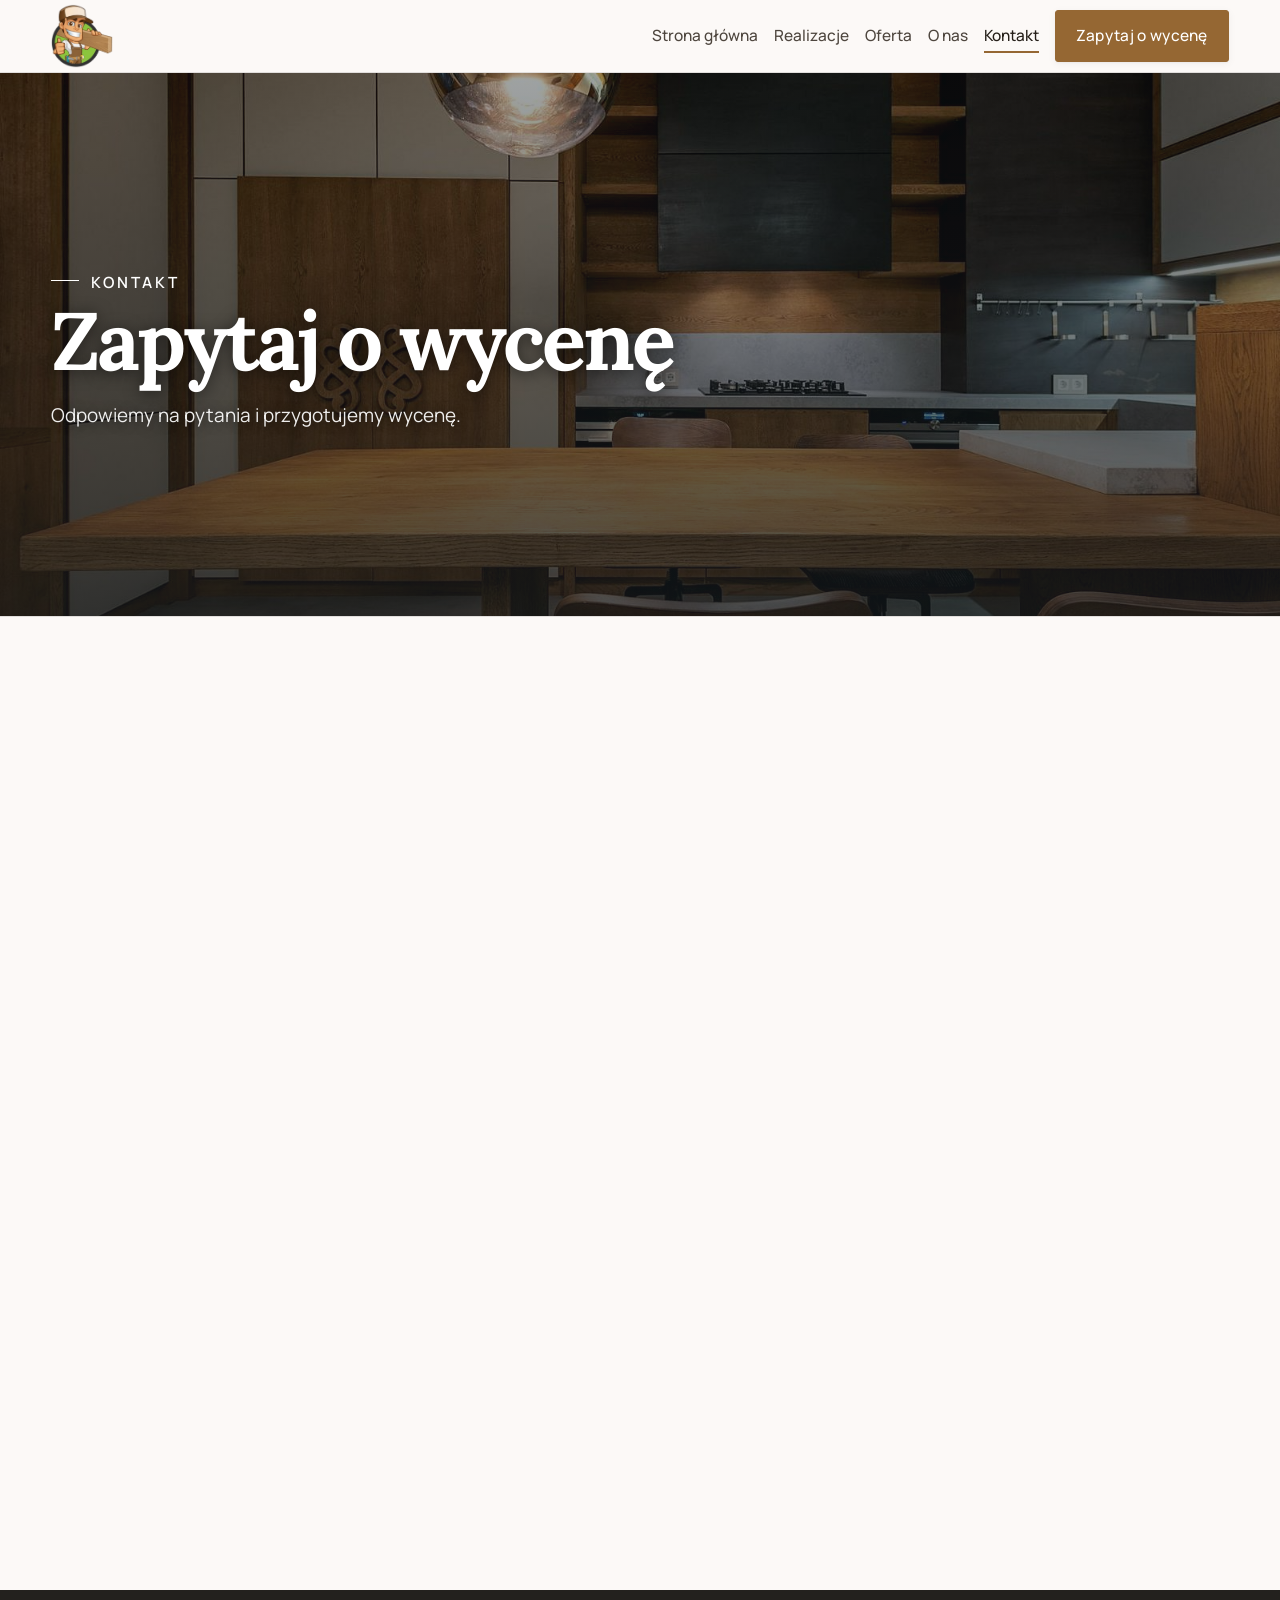
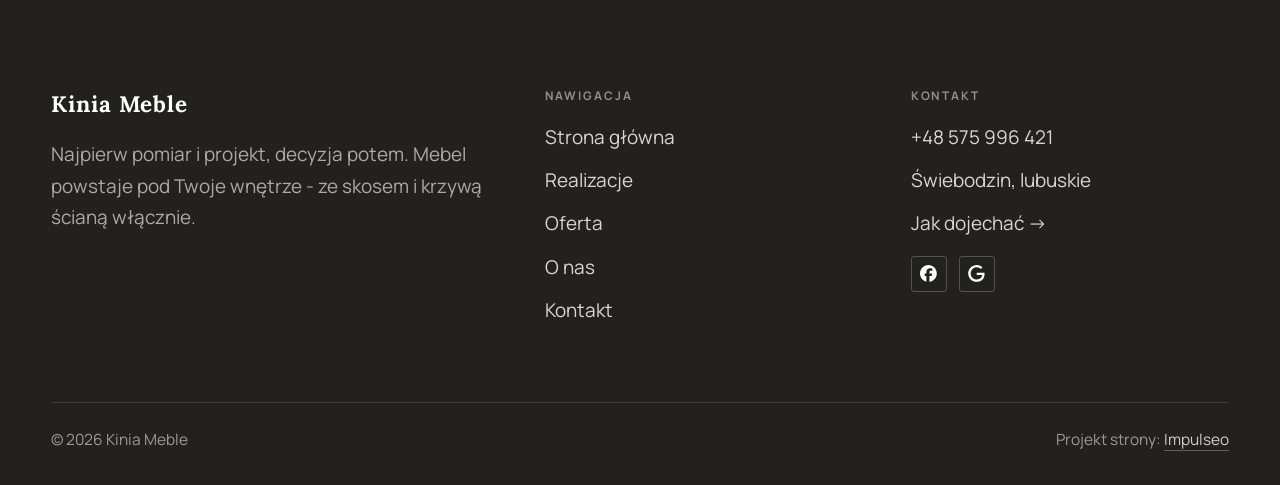
==== kontakt.html @ e4e61c4c "Strona demo: kinia-meble" ====
<!DOCTYPE html>
<html lang="pl">
<head>
<meta charset="UTF-8">
<meta name="viewport" content="width=device-width, initial-scale=1.0">
<title>Kontakt - Kinia Meble</title>
<meta name="description" content="Kontakt Kinia Meble - Świebodzin, lubuskie">
<link rel="canonical" href="https://kris20032.github.io/kinia-meble/kontakt.html">
<meta name="robots" content="noindex, nofollow">
<meta property="og:type" content="website">
<meta property="og:locale" content="pl_PL">
<meta property="og:site_name" content="Kinia Meble">
<meta property="og:title" content="Kontakt - Kinia Meble">
<meta property="og:description" content="Kontakt Kinia Meble - Świebodzin, lubuskie">
<meta property="og:url" content="https://kris20032.github.io/kinia-meble/kontakt.html">
<meta property="og:image" content="https://kris20032.github.io/kinia-meble/img/og.jpg">
<meta property="og:image:width" content="1200">
<meta property="og:image:height" content="630">
<meta name="twitter:card" content="summary_large_image">
<link rel="preconnect" href="https://fonts.googleapis.com">
<link rel="preconnect" href="https://fonts.gstatic.com" crossorigin>
<link href="https://fonts.googleapis.com/css2?family=Lora:wght@500;600;700&family=Manrope:wght@400;500;600&display=swap" rel="stylesheet">
<link rel="stylesheet" href="assets/styles.css?v=e708d133">
</head>
<body>

<header class="nav">
  <div class="wrap nav-inner">
    <a class="brand brand-has-logo" href="index.html"><img class="brand-logo" src="img/logo.png" alt="Kinia Meble" width="285" height="293" decoding="async"></a>
    <nav class="nav-links">
      <a href="index.html">Strona główna</a>
      <a href="realizacje.html">Realizacje</a>
      <a href="oferta.html">Oferta</a>
      <a href="o-nas.html">O nas</a>
      <a href="kontakt.html" class="active" aria-current="page">Kontakt</a>
      <a href="kontakt.html" class="btn btn-accent">Zapytaj o wycenę</a>
    </nav>
    <button class="nav-toggle" aria-label="Menu"><span></span><span></span><span></span></button>
  </div>
</header>

<main>
<section class="pagehead">
  <img src="img/g7.jpg" alt="Kinia Meble - Zapytaj o wycenę" width="1600" height="1068" decoding="async">
  <div class="wrap">
    <span class="eyebrow">Kontakt</span>
    <h1>Zapytaj o wycenę</h1>
    <p>Odpowiemy na pytania i przygotujemy wycenę.</p>
  </div>
</section>
<section>
  <div class="wrap contact-grid">
    <div class="reveal">
      <span class="eyebrow">Dane kontaktowe</span>
      <h2 style="margin:var(--space-4) 0 var(--space-6)">Kinia Meble</h2>
      <div class="info-list">
        <div class="info-row"><div class="ic"><svg class="ico-tel" width="16" height="16" viewBox="0 0 24 24" fill="none" aria-hidden="true"><path d="M6.6 10.8a15.5 15.5 0 0 0 6.6 6.6l2.2-2.2a1 1 0 0 1 1-.24 11.4 11.4 0 0 0 3.6.58 1 1 0 0 1 1 1V20a1 1 0 0 1-1 1A17 17 0 0 1 3 4a1 1 0 0 1 1-1h3.5a1 1 0 0 1 1 1c0 1.25.2 2.46.58 3.6a1 1 0 0 1-.25 1l-2.23 2.2Z" fill="currentColor"/></svg></div><div><div class="lbl">Telefon</div><a class="val" href="tel:+48575996421">+48 575 996 421</a></div></div>
        <div class="info-row"><div class="ic"><svg class="ico-pin" width="16" height="16" viewBox="0 0 24 24" fill="none" aria-hidden="true"><path d="M12 21s7-6.1 7-11.5A7 7 0 0 0 5 9.5C5 14.9 12 21 12 21Z" stroke="currentColor" stroke-width="1.6" fill="none"/><circle cx="12" cy="9.5" r="2.4" fill="currentColor"/></svg></div><div><div class="lbl">Adres</div><div class="val">Świebodzin, lubuskie</div></div></div>
      </div>
    </div>
    <div class="reveal">
      <div class="form">
        <h3 style="margin-bottom:var(--space-4)">Najszybciej telefonicznie</h3>
        <p class="muted" style="margin-bottom:var(--space-5)">Zadzwoń, opisz pomysł, a my powiemy, co i jak. Bez zobowiązań.</p>
        <a href="tel:+48575996421" class="btn btn-accent" style="justify-content:center">Zadzwoń: +48 575 996 421 <span class="arr">→</span></a>
      </div>
    </div>
  </div>
</section>
<section style="padding-top:0">
  <div class="wrap reveal">
    <iframe class="map" title="Kinia Meble - Świebodzin" src="https://maps.google.com/maps?q=52.2435808%2C15.4755642&z=15&output=embed" loading="lazy" referrerpolicy="no-referrer-when-downgrade"></iframe>
  </div>
</section>
</main>

<footer>
  <div class="wrap">
    <div class="foot-grid">
      <div class="foot-brand">
        <div class="name">Kinia Meble</div>
        <p>Najpierw pomiar i projekt, decyzja potem. Mebel powstaje pod Twoje wnętrze - ze skosem i krzywą ścianą włącznie.</p>
      </div>
      <div class="foot-col">
        <h4>Nawigacja</h4>
        <a href="index.html">Strona główna</a>
        <a href="realizacje.html">Realizacje</a>
        <a href="oferta.html">Oferta</a>
        <a href="o-nas.html">O nas</a>
        <a href="kontakt.html">Kontakt</a>
      </div>
      <div class="foot-col">
        <h4>Kontakt</h4>
        <a href="tel:+48575996421">+48 575 996 421</a>
        <p>Świebodzin, lubuskie</p>
        <a href="https://www.google.com/maps/place/Kinia+Meble+Dawid+Staszak/@52.2435808,15.4755642,17z/data=!4m6!3m5!1s0x67a8418471066d97:0x9ed3efca1c429b67!8m2!3d52.2435808!4d15.4755642!16s%2Fg%2F11ntkc104k" target="_blank" rel="noopener">Jak dojechać →</a>
      <div class="foot-soc">
        <a class="soc" href="https://www.facebook.com/groups/358741888071834/" target="_blank" rel="noopener" aria-label="Facebook - Kinia Meble"><svg viewBox="0 0 24 24" aria-hidden="true" focusable="false"><path d="M9.101 23.691v-7.98H6.627v-3.667h2.474v-1.58c0-4.085 1.848-5.978 5.858-5.978.401 0 .955.042 1.468.103a8.68 8.68 0 0 1 1.141.195v3.325a8.623 8.623 0 0 0-.653-.036 26.805 26.805 0 0 0-.733-.009c-.707 0-1.259.096-1.675.309a1.686 1.686 0 0 0-.679.622c-.258.42-.374.995-.374 1.752v1.297h3.919l-.386 2.103-.287 1.564h-3.246v8.245C19.396 23.238 24 18.179 24 12.044c0-6.627-5.373-12-12-12s-12 5.373-12 12c0 5.628 3.874 10.35 9.101 11.647Z" fill="currentColor"/></svg></a>
        <a class="soc" href="https://www.google.com/maps/place/Kinia+Meble+Dawid+Staszak/@52.2435808,15.4755642,17z/data=!4m6!3m5!1s0x67a8418471066d97:0x9ed3efca1c429b67!8m2!3d52.2435808!4d15.4755642!16s%2Fg%2F11ntkc104k" target="_blank" rel="noopener" aria-label="Google - Kinia Meble"><svg viewBox="0 0 24 24" aria-hidden="true" focusable="false"><path d="M12.48 10.92v3.28h7.84c-.24 1.84-.853 3.187-1.787 4.133-1.147 1.147-2.933 2.4-6.053 2.4-4.827 0-8.6-3.893-8.6-8.72s3.773-8.72 8.6-8.72c2.6 0 4.507 1.027 5.907 2.347l2.307-2.307C18.747 1.44 16.133 0 12.48 0 5.867 0 .307 5.387.307 12s5.56 12 12.173 12c3.573 0 6.267-1.173 8.373-3.36 2.16-2.16 2.84-5.213 2.84-7.667 0-.76-.053-1.467-.173-2.053H12.48z" fill="currentColor"/></svg></a>
      </div>
      </div>
    </div>
    <div class="foot-bot">
      <span>© 2026 Kinia Meble</span>
      <span>Projekt strony: <a class="foot-credit" href="https://impulseo.pl" target="_blank" rel="noopener">Impulseo</a></span>
    </div>
  </div>
</footer>
<div class="sticky-reserve"><a class="sr-book" href="kontakt.html">Zapytaj o wycenę</a><a class="sr-call" href="tel:+48575996421" aria-label="Zadzwoń"><svg class="ico-tel" width="16" height="16" viewBox="0 0 24 24" fill="none" aria-hidden="true"><path d="M6.6 10.8a15.5 15.5 0 0 0 6.6 6.6l2.2-2.2a1 1 0 0 1 1-.24 11.4 11.4 0 0 0 3.6.58 1 1 0 0 1 1 1V20a1 1 0 0 1-1 1A17 17 0 0 1 3 4a1 1 0 0 1 1-1h3.5a1 1 0 0 1 1 1c0 1.25.2 2.46.58 3.6a1 1 0 0 1-.25 1l-2.23 2.2Z" fill="currentColor"/></svg></a></div>
<div class="demo-wazne" data-do="2026-11-24" data-cykl="3" hidden><svg class="dw-ico" width="13" height="13" viewBox="0 0 24 24" fill="none" aria-hidden="true"><circle cx="12" cy="12" r="8.6" stroke="currentColor" stroke-width="1.8"/><path d="M12 7.2V12l3.3 2" stroke="currentColor" stroke-width="1.8" stroke-linecap="round"/></svg><span class="dw-txt"></span></div>

<script src="assets/main.js"></script>
</body>
</html>
---- assets/styles.css ----
/* ============================================================
   STOLBASZ — premium, architektoniczny B2B fit-out
   Jasna paleta, zero brązu. System wg premium-web-craft.
   Projekt strony: Impulseo (impulseo.pl)
   ============================================================ */

:root{
  /* PALETA — jasna, architektoniczna, chłodna */
  --paper:#F3F1EC;          /* główne tło */
  --paper-2:#E6E3DB;        /* sekcje alternatywne (chłodny jasny szary) */
  --paper-3:#E6E3DB;        /* delikatne wypełnienia */
  --ink:#23211E;            /* tekst główny — chłodny grafit */
  --ink-soft:#43403A;       /* nagłówki drugorzędne */
  --muted:#87837A;          /* tekst poboczny */
  --line:rgba(35,33,30,.12);/* hairline */
  --accent:#8A6B3C;         /* stonowany petrol-slate — jedyny akcent */
  --accent-d:#6E5430;
  --accent-soft:rgba(138,107,60,.10);
  --dark:#23211E;           /* sekcje ciemne (stopka/CTA) */

  /* HOVER ZDJĘĆ — JEDEN standard dla całego silnika (decyzja K. 04.08.2026, artefakt z wariantami).
     AKTUALNE (K.+Szymon 09.08.2026, wybór z artefaktu 6 wariantów): zoom 1.05 przy 1.4s -
     przy tak długim czasie mocniejszy kadr NIE skacze, tylko „oddycha". Poprzedni standard
     (1.02 / .55s z 04.08) odbierany jako dynamiczny i szybki.
     Spoczynek lekko przygaszony, ale TYLKO tam, gdzie jest mysz (@media hover:hover) —
     na telefonie zdjęcia zostają w pełnej jasności. */
  --img-zoom:1.05;                   /* K.+Szymon 09.08: wariant F z artefaktu porównawczego */
  --img-rest:brightness(.95) saturate(.99);
  --img-hot:brightness(1.06) saturate(1.05);
  --img-dur:1.4s;                    /* K.+Szymon 09.08 (wariant F): powoli = elegancko */
  --img-ease:cubic-bezier(.16,.84,.44,1);  /* miękki ogon, efekt „oddychania" */

  /* ODSTĘPY — skala 4/8 */
  --space-1:4px; --space-2:8px; --space-3:12px; --space-4:16px; --space-5:24px;
  --space-6:32px; --space-7:48px; --space-8:64px; --space-9:96px; --space-10:128px;

  /* TYPOGRAFIA — fluid clamp() (skala podbita 16.07.2026: większe, czytelniejsze litery — uwaga Adama) */
  --text-sm:clamp(.9rem,.87rem + .12vw,1rem);
  --text-base:clamp(1.08rem,1.04rem + .18vw,1.2rem);
  --text-lg:clamp(1.24rem,1.15rem + .34vw,1.44rem);
  --text-h3:clamp(1.34rem,1.22rem + .55vw,1.66rem);
  --text-h2:clamp(2.1rem,1.66rem + 2.1vw,3.1rem);
  --text-h1:clamp(2.9rem,2.1rem + 4vw,5.1rem);

  /* PROMIENIE — architektoniczne, raczej ostre */
  --r-sm:3px; --r-md:6px; --r-lg:10px;

  /* RUCH */
  --ease:cubic-bezier(.25,.46,.45,.94); --dur:.24s;

  /* CIENIE — miękkie, warstwowe */
  --sh-sm:0 1px 2px rgba(16,24,32,.04), 0 2px 8px rgba(16,24,32,.05);
  --sh-md:0 2px 6px rgba(16,24,32,.05), 0 12px 28px -8px rgba(16,24,32,.12);
  --sh-lg:0 6px 14px rgba(16,24,32,.07), 0 26px 56px -18px rgba(16,24,32,.22);

  --hairline:1px solid var(--line);

  --font-display:'Lora',serif;
  --font-body:'Manrope',sans-serif;
}

*{box-sizing:border-box;margin:0;padding:0}
html{scroll-behavior:smooth}
body{
  font-family:var(--font-body);
  font-size:var(--text-base);
  line-height:1.65;
  color:var(--ink);
  background:var(--paper);
  -webkit-font-smoothing:antialiased;
  text-rendering:optimizeLegibility;
}
img{max-width:100%;height:auto;display:block}  /* height:auto = width/height z atrybutów trzyma proporcje (TOP#12) */
a{color:inherit;text-decoration:none}

.wrap{width:min(92%,1180px);margin-inline:auto}
section{padding-block:clamp(52px,6.5vw,96px)}

h1,h2,h3{font-family:var(--font-display);font-weight:700;line-height:1.08;letter-spacing:-.02em;color:var(--ink)}
h1{font-size:var(--text-h1);letter-spacing:-.035em}
h2{font-size:var(--text-h2);letter-spacing:-.025em}
h3{font-size:var(--text-h3)}
/* MIARA — długość wiersza. WCAG 2.2 SC 1.4.8: max 80 znaków; Butterick: 45–90.
   68ch daje realnie 72–78 znaków polskiego tekstu, czyli z zapasem pod granicą.
   Wcześniej limit miał TYLKO <p> — <li>, <blockquote> i <dd> nie miały żadnego,
   i to jedyny powód, dla którego 23 bloki na dwóch oddanych stronach jadą po
   83–106 znaków w wierszu (pomiar 07.08.2026, bramka `miara`).
   ⚠️ Listy i definicje ograniczamy TYLKO bez klasy: `ul`/`ol` z klasą to u nas
   układ (siatki kafli, menu), a nie tekst ciągły — tam miarę wyznacza układ. */
/* 60ch, nie 68ch (K. 10.08): po zmianie fontów na węższe kroje (DM Sans i spółka)
   w 68ch mieściło się ~90 znaków - bramka pikselowa słusznie zgłaszała przekroczenie
   granicy 80. Pomiar na żywej przeglądarce: 60ch = 90 znaków, 53ch = ~78 znaków, czyli normę WCAG 1.4.8. */
:root{ --miara:53ch }
p{max-width:min(100%,var(--miara))}
blockquote,
ul:not([class])>li, ol:not([class])>li,
dl:not([class])>dd{max-width:min(100%,var(--miara))}

/* ⚠️ Świadomie BEZ wyjątku `.tile p,.card p,.svc p{max-width:none}`, choć nasuwa się sam:
   te akapity BYŁY już ograniczone (stare `p{max-width:65ch}`), więc „wyjątek" nie odblokowałby
   niczego nowego — tylko ROZLUŹNIŁ stan sprzed zmiany na wszystkich demach naraz.
   `figcaption` żadna z reguł wyżej nie dotyczy, więc też nie potrzebuje zwolnienia. */

/* ŁAMANIE. `balance` wyrównuje długości wierszy w nagłówku, `pretty` pilnuje ostatniego
   wiersza akapitu, żeby nie został w nim jeden wyraz. Obsługiwane od Chrome 117 /
   Safari 17.5; starsze przeglądarki po prostu ignorują tę własność.
   `text-wrap:pretty` nie występowało dotąd ANI RAZ w silniku ani w repo klientów. */
h1,h2,h3,.lead,.lede{text-wrap:balance}
p,li,blockquote,dd{text-wrap:pretty}

.eyebrow{
  font-family:var(--font-body);
  font-size:var(--text-sm);
  font-weight:600;
  letter-spacing:.18em;
  text-transform:uppercase;
  color:var(--accent);
  display:inline-flex;align-items:center;gap:var(--space-3);
}
/* flex:none + margin-top = kreska trzyma się PIERWSZEJ linii. Wcześniej align-items:center
   centrowało ją względem całego bloku i przy zawinięciu (długi kicker typu
   „…WNĘTRZ · LESZNO · OD 2019") druga linia lądowała z brzydkim wcięciem. */
.eyebrow{align-items:flex-start}
.eyebrow>*,.eyebrow{text-wrap:balance}   /* dlugi kicker lamal sie na sierote typu samo „2019" w drugiej linii */
.eyebrow::before{content:"";width:28px;height:1px;background:var(--accent);display:inline-block;flex:none;margin-top:.62em}

.muted{color:var(--muted)}
.lead{font-size:var(--text-lg);line-height:1.55;color:var(--ink-soft);max-width:50ch}

/* ---------- BUTTONS ---------- */
.btn{
  display:inline-flex;align-items:center;gap:var(--space-2);
  font-weight:600;font-size:var(--text-sm);letter-spacing:.02em;
  padding:var(--space-4) var(--space-6);
  border-radius:var(--r-sm);
  transition:transform var(--dur) var(--ease),box-shadow var(--dur) var(--ease),background var(--dur) var(--ease);
  cursor:pointer;border:1px solid transparent;
}
.btn-accent{background:var(--accent);color:#fff;box-shadow:var(--sh-sm)}
.btn-accent:hover{background:var(--accent-d);transform:translateY(-2px);box-shadow:var(--sh-md)}
.btn-accent:active{transform:translateY(0);box-shadow:var(--sh-sm)}
.btn-ghost{background:transparent;color:var(--ink);border-color:var(--line)}
.btn-ghost:hover{border-color:var(--accent);color:var(--accent);transform:translateY(-2px)}
.btn-light{background:#fff;color:var(--ink);box-shadow:var(--sh-sm)}
.btn-light:hover{transform:translateY(-2px);box-shadow:var(--sh-md)}
.btn .arr{transition:transform var(--dur) var(--ease)}
.btn:hover .arr{transform:translateX(4px)}

/* ---------- NAV ---------- */
.nav{
  position:sticky;top:0;z-index:50;
  background:color-mix(in srgb,var(--paper) 88%,transparent);
  backdrop-filter:saturate(140%) blur(10px);
  border-bottom:var(--hairline);
}
.nav-inner{display:flex;align-items:center;justify-content:space-between;gap:var(--space-5);height:72px}
/* ANTY-NACHODZENIE (K. 05.08.2026): długa nazwa firmy + przycisk z pełnym numerem nie mieściły się w pasku
   i flex ściskał linki PONIŻEJ ich treści - "Kontakt" wchodził na ramkę "Zadzwoń +48 ...". Teraz ustępuje
   nazwa marki (skrót wielokropkiem), a menu i przycisk nigdy się nie kurczą ani nie zachodzą na siebie. */
.brand{display:flex;flex-direction:column;line-height:1;min-width:0;flex:0 1 auto}
.brand .name{font-family:var(--font-display);font-weight:800;font-size:1.35rem;letter-spacing:.04em;white-space:nowrap;overflow:hidden;text-overflow:ellipsis}
.brand .sub{font-size:.62rem;letter-spacing:.34em;text-transform:uppercase;color:var(--muted);margin-top:5px;white-space:nowrap;overflow:hidden;text-overflow:ellipsis}
.nav-links{display:flex;align-items:center;gap:var(--space-6);flex:0 0 auto}
.nav-links a{font-size:var(--text-sm);font-weight:500;color:var(--ink-soft);position:relative;padding-block:4px;white-space:nowrap;transition:color var(--dur) var(--ease)}
.nav-links a::after{content:"";position:absolute;left:0;bottom:0;width:0;height:1.5px;background:var(--accent);transition:width var(--dur) var(--ease)}
.nav-links a:hover,.nav-links a.active{color:var(--ink)}
.nav-links a:hover::after,.nav-links a.active::after{width:100%}
.nav-links .btn{padding:var(--space-2) var(--space-5)}
/* przyciski w nav: właściwy kolor (przebij .nav-links a) + bez podkreślenia */
.nav-links a.btn-accent{color:#fff}
.nav-links a.btn-ghost,.nav-links a.btn-light{color:var(--ink)}
/* CTA w pasku: NIE podkreślenie spod linków menu, ale ten sam przelatujący błysk,
   co na wszystkich innych przyciskach (zgłoszenie K. 13.08.2026 - „na hero jest efekt
   światła przechodzącego przez przycisk, na navbarze go nie ma, a mają być identyczne").
   Reguła `.nav-links a::after` jest silniejsza od `.btn::after`, więc trzeba jej
   geometrię wyzerować i wpisać połysk z nazwy - samo `display:none` gasiło efekt. */
.nav-links a.btn::after{
  display:block;content:"";position:absolute;inset:0;z-index:-1;pointer-events:none;
  width:auto;height:auto;border-radius:inherit;   /* kasuje geometrię podkreślenia (width:0;height:1.5px) */
  background:linear-gradient(100deg,transparent 32%,rgba(255,255,255,.20) 50%,transparent 68%);
  translate:-120% 0}
@media (prefers-reduced-motion:no-preference){
  .nav-links a.btn:hover::after{translate:120% 0;transition:translate .75s var(--mt-ease,cubic-bezier(.16,.84,.44,1))}
}
.nav-toggle{display:none;background:none;border:none;cursor:pointer;flex-direction:column;gap:5px;padding:8px}
.nav-toggle span{width:24px;height:2px;background:var(--ink);transition:var(--dur)}
/* Ciasny zakres MIĘDZY menu mobilnym a pełnym pulpitem: zbijamy odstępy i nazwę marki,
   żeby wszystko zmieściło się naturalnie, zanim w ogóle dojdzie do skracania wielokropkiem. */
@media(max-width:1280px) and (min-width:921px){
  .nav-links{gap:var(--space-4)}
  .nav-links .btn{padding:var(--space-2) var(--space-4)}
  .brand .name{font-size:1.15rem}
}

/* ---------- HERO (split) ---------- */
.hero{position:relative;overflow:hidden;border-bottom:var(--hairline)}
.hero-grid{display:grid;grid-template-columns:1.05fr .95fr;gap:clamp(24px,4vw,60px);align-items:center;
  padding-block:clamp(36px,4.5vw,64px)}
.hero-copy .eyebrow{margin-bottom:var(--space-5)}
.hero-copy h1{margin-bottom:var(--space-5)}
.hero-copy .lead{margin-bottom:var(--space-7)}
.hero-actions{display:flex;flex-wrap:wrap;gap:var(--space-4)}
.hero-art{position:relative;aspect-ratio:4/3;border-radius:var(--r-lg);overflow:hidden;box-shadow:var(--sh-lg)}
.hero-art img{width:100%;height:100%;object-fit:cover}
.hero-art::after{content:"";position:absolute;inset:0;background:linear-gradient(180deg,transparent 55%,rgba(18,24,28,.28))}
.hero-badge{position:absolute;left:var(--space-5);bottom:var(--space-5);z-index:2;
  background:rgba(252,252,251,.94);backdrop-filter:blur(4px);
  border-radius:var(--r-md);padding:var(--space-4) var(--space-5);box-shadow:var(--sh-md);max-width:78%}
.hero-badge strong{display:block;font-family:var(--font-display);font-size:1rem;letter-spacing:-.01em}
.hero-badge span{font-size:var(--text-sm);color:var(--muted)}

/* ---------- HERO duży / kinowy (strona główna) ---------- */
.hero-cine{position:relative;min-height:clamp(560px,82vh,840px);min-height:clamp(560px,82svh,840px);display:flex;align-items:center;overflow:hidden;border-bottom:var(--hairline)}
.hero-cine>img{position:absolute;inset:0;width:100%;height:100%;object-fit:cover;z-index:0}
.hero-cine::after{content:"";position:absolute;inset:0;z-index:1;
  background:linear-gradient(95deg,rgba(13,18,23,.86) 0%,rgba(13,18,23,.64) 32%,rgba(13,18,23,.24) 62%,rgba(13,18,23,.04) 100%)}
.hero-cine .wrap{position:relative;z-index:2;padding-block:var(--space-8)}
.hero-cine .hero-copy{max-width:660px}
.hero-cine .eyebrow{color:#fff;margin-bottom:var(--space-5)}
.hero-cine .eyebrow::before{background:#fff}
.hero-cine h1{color:#fff;margin-bottom:var(--space-5);font-size:clamp(2.9rem,2rem + 4.4vw,5.2rem);text-wrap:balance}
.hero-cine .lead{color:rgba(255,255,255,.92);max-width:48ch;margin-bottom:var(--space-7)}
.hero-cine .hero-actions{display:flex;flex-wrap:wrap;gap:var(--space-4)}
/* NISKIE OKNO (laptop z dokiem i paskami przeglądarki ma ~700-780 px wysokości widoku):
   H1 do 5.2rem + długi lead nie mieściły się i przyciski wypadały POD krawędź ekranu -
   klient widział stronę bez ani jednego CTA. Skalujemy w dół, zamiast przycinać treść. */
@media(min-width:821px) and (max-height:820px){
  .hero-cine{min-height:clamp(520px,94svh,780px)}
  .hero-cine .wrap{padding-block:var(--space-6)}
  .hero-cine h1{font-size:clamp(2.2rem,1.5rem + 2.6vw,3.6rem);margin-bottom:var(--space-4)}
  .hero-cine .eyebrow{margin-bottom:var(--space-4)}
  .hero-cine .lead{margin-bottom:var(--space-5);max-width:44ch}
}
@media(max-width:680px){
  .hero-cine{min-height:clamp(520px,76vh,640px);min-height:clamp(520px,76svh,640px);align-items:flex-end}
  .hero-cine::after{background:linear-gradient(0deg,rgba(13,18,23,.9) 6%,rgba(13,18,23,.45) 55%,rgba(13,18,23,.25) 100%)}
  .hero-cine .wrap{padding-bottom:var(--space-9)}
  /* TELEFON (~90% oglądających): lead potrafił zająć 8 linii i zepchnąć CTA poza pierwszy ekran.
     Zwężamy interlinię i skalę - treści nie ucinamy, bo to ona sprzedaje. */
  .hero-cine .lead{font-size:.98rem;line-height:1.5;margin-bottom:var(--space-5)}
  .hero-cine .eyebrow{font-size:.72rem;letter-spacing:.13em;margin-bottom:var(--space-4)}
  .hero-cine .eyebrow::before{width:20px}
  .hero-cine h1{margin-bottom:var(--space-4)}
}

/* full-bleed hero variant (podstrony) */
.pagehead{position:relative;min-height:46vh;min-height:46svh;display:flex;align-items:flex-end;overflow:hidden;border-bottom:var(--hairline)}
.pagehead img{position:absolute;inset:0;width:100%;height:100%;object-fit:cover}
/* 10.08.2026 (decyzja K.): mocniejsze przyciemnienie + cień pod tekstem. Bramka mierzyła na
   nagłówkach podstron 3,38-3,43:1 przy wymaganych 4,5 — jasne zdjęcie (hala, śnieg, niebo)
   podchodziło pod biały tekst. Zdjęcia klientów są różne, więc kontrast musi dawać WARSTWA,
   a nie szczęśliwy dobór kadru. */
.pagehead::after{content:"";position:absolute;inset:0;background:linear-gradient(180deg,rgba(18,24,28,.40),rgba(18,24,28,.76))}
.pagehead .wrap{position:relative;z-index:2;padding-block:var(--space-9);color:#fff}
.pagehead h1{color:#fff;max-width:18ch;text-shadow:0 2px 16px rgba(0,0,0,.55)}
.pagehead .eyebrow{color:#fff}
.pagehead .eyebrow::before{background:#fff}
.pagehead p{color:rgba(255,255,255,.92);margin-top:var(--space-4);max-width:54ch;text-shadow:0 1px 12px rgba(0,0,0,.5)}

/* ---------- STRIP (pasek skrótów / liczby) ---------- */
.strip{background:var(--dark);color:#fff}
/* PASEK HASEŁ — standard 04.08.2026 (decyzja K.): 5 haseł w JEDNYM rzędzie, tekst WYŚRODKOWANY,
   węższe marginesy boczne niż reszta strony (pasek ma iść szerzej), równe wysokości kolumn. */
.strip .wrap{width:min(96%,1440px);display:grid;grid-template-columns:repeat(5,1fr);
  gap:var(--space-5);padding-block:var(--space-7);align-items:stretch}
.strip .item .k{font-family:var(--font-display);font-size:clamp(1.05rem,.82rem + .85vw,1.55rem);
  font-weight:800;letter-spacing:-.02em;color:#fff;line-height:1.18;text-wrap:balance}
.strip .item .v{font-size:var(--text-sm);color:rgba(255,255,255,.66);margin-top:var(--space-2);line-height:1.4}
.strip .item{border-left:2px solid var(--accent);padding-inline:var(--space-4);
  text-align:center;display:flex;flex-direction:column;justify-content:center}
/* liczba kolumn = liczba haseł, żeby ostatnie nie zostawało samo w drugim rzędzie.
   Klasę n-N nadaje multipage.py; domyślnie (bez klasy) pasek jest 5-kolumnowy. */
.strip.n-2 .wrap{grid-template-columns:repeat(2,1fr)}
.strip.n-3 .wrap{grid-template-columns:repeat(3,1fr)}
.strip.n-4 .wrap{grid-template-columns:repeat(4,1fr);gap:var(--space-6)}
.strip.n-4 .item .k{font-size:clamp(1.3rem,1rem + 1.1vw,2rem)}
.strip.n-6 .wrap{grid-template-columns:repeat(6,1fr);gap:var(--space-4)}
.strip.n-6 .item .k{font-size:clamp(.98rem,.8rem + .7vw,1.35rem)}
/* równe łamanie: zamiast "długa linia + jedno słowo" obie linie zbliżonej długości */
.strip .item .k{text-wrap:balance}

/* ---------- SECTION HEAD ---------- */
.head{max-width:48rem;margin-bottom:var(--space-8)}
.head.center{margin-inline:auto;text-align:center}
.head .eyebrow{margin-bottom:var(--space-4)}
.head h2{margin-bottom:var(--space-4)}
.head p{color:var(--muted);font-size:var(--text-lg);line-height:1.55}
.head.center p{margin-inline:auto}

/* ---------- INTRO SPLIT ---------- */
.split{display:grid;grid-template-columns:.92fr 1.08fr;gap:clamp(28px,5vw,80px);align-items:center}
.split.rev{grid-template-columns:1.08fr .92fr}
.split.rev .split-art{order:-1}
.split-art{position:relative;aspect-ratio:5/4;border-radius:var(--r-lg);overflow:hidden;box-shadow:var(--sh-lg)}
.split-art img{width:100%;height:100%;object-fit:cover}
.split-copy h2{margin-bottom:var(--space-5)}
.split-copy p+p{margin-top:var(--space-4)}
.split-copy .btn{margin-top:var(--space-6)}

/* ---------- SERVICES (zakres) ---------- */
.svc-grid{display:grid;grid-template-columns:repeat(auto-fit,minmax(280px,1fr));gap:var(--space-5)}
.svc{background:#fff;border:var(--hairline);border-radius:var(--r-md);padding:var(--space-7) var(--space-6);
  transition:transform var(--dur) var(--ease),box-shadow var(--dur) var(--ease),border-color var(--dur) var(--ease);
  position:relative;overflow:hidden}
.svc::before{content:"";position:absolute;left:0;top:0;width:3px;height:0;background:var(--accent);transition:height var(--dur) var(--ease)}
.svc:hover{transform:translateY(-4px);box-shadow:var(--sh-md);border-color:transparent}
.svc:hover::before{height:100%}
.svc .ic{font-family:var(--font-display);font-size:.8rem;font-weight:700;letter-spacing:.12em;color:var(--accent);margin-bottom:var(--space-4)}
.svc h3{margin-bottom:var(--space-3);font-size:1.22rem}
.svc p{color:var(--muted);font-size:var(--text-base);line-height:1.6}

/* big detailed service rows */
.svc-row{display:grid;grid-template-columns:.8fr 1.2fr;gap:clamp(20px,4vw,60px);align-items:center;padding-block:var(--space-8)}
.svc-row+.svc-row{border-top:var(--hairline)}
.svc-row.rev{grid-template-columns:1.2fr .8fr}
/* Naprzemienny układ wierszy oferty: co drugi wiersz ma zdjęcie po PRAWEJ.
   Było `order:-1` — martwy kod, bo zdjęcie i tak jest pierwszym dzieckiem w HTML,
   więc wszystkie wiersze wyglądały identycznie (zdjęcie zawsze z lewej), a `rev`
   zmieniało tylko szerokość kolumn. Znalezione 29.07.2026 przy różnicowaniu kierunków
   animacji (pomiar pozycji: art.mid 390/502 przy row.mid 756 — zawsze lewa strona). */
.svc-row.rev .svc-row-art{order:2}
.svc-row-art{aspect-ratio:4/3;border-radius:var(--r-md);overflow:hidden;box-shadow:var(--sh-md)}
.svc-row-art img{width:100%;height:100%;object-fit:cover}
.svc-row h3{font-size:1.5rem;margin-bottom:var(--space-4)}
.svc-row .num{font-family:var(--font-display);font-size:.85rem;font-weight:700;letter-spacing:.14em;color:var(--accent);display:block;margin-bottom:var(--space-3)}
.svc-row ul{list-style:none;margin-top:var(--space-4);display:flex;flex-direction:column;gap:var(--space-2)}
.svc-row li{position:relative;padding-left:var(--space-5);color:var(--muted);font-size:var(--text-base)}
.svc-row li::before{content:"";position:absolute;left:0;top:.62em;width:8px;height:1px;background:var(--accent)}

/* ---------- GALLERY (realizacje) ---------- */
.gallery{display:grid;grid-template-columns:repeat(12,1fr);gap:var(--space-4);grid-auto-rows:200px}
/* GALERIA MASONRY — pionowe zdjęcia (portrety beauty/wellness) bez przycinania: kolumny, height auto */
.gallery-masonry{column-count:3;column-gap:var(--space-4)}
@media(max-width:900px){.gallery-masonry{column-count:2}}
@media(max-width:560px){.gallery-masonry{column-count:1}}
.gallery-masonry .m-tile{break-inside:avoid;margin:0 0 var(--space-4);padding:0;position:relative;overflow:hidden;border-radius:var(--r-md);border:1px solid var(--line)}
.gallery-masonry .m-tile img{width:100%;height:auto;display:block}
.gallery-masonry .m-tile .cap{position:absolute;left:0;right:0;bottom:0;padding:var(--space-4);color:#fff;background:linear-gradient(0deg,rgba(0,0,0,.55),transparent);font-size:var(--text-sm)}
.gallery-masonry .m-tile .cap small{display:block;font-weight:400;opacity:.78;letter-spacing:.04em;text-transform:uppercase;font-size:.66rem;margin-top:3px}
.tile{position:relative;overflow:hidden;border-radius:var(--r-md);box-shadow:var(--sh-sm);
  transition:transform var(--dur) var(--ease),box-shadow var(--dur) var(--ease)}
.tile img{width:100%;height:100%;object-fit:cover;
  transition:transform var(--img-dur) var(--img-ease),filter var(--img-dur) var(--img-ease)}
.tile:hover{box-shadow:var(--sh-md)}
.tile .cap{position:absolute;left:0;right:0;bottom:0;padding:var(--space-5) var(--space-4) var(--space-4);
  /* mocniejszy spad + cien pod tekstem: na JASNYCH zdjeciach klienta (biale fronty, sciany)
     slaby gradient dawal kontrast ~1.5:1 zamiast wymaganych 3.6:1 (bramka wygladu, 10.08.2026) */
  background:linear-gradient(transparent 10%,rgba(18,24,28,.55) 40%,rgba(18,24,28,.88) 68%,rgba(18,24,28,.99));color:#fff;
  text-shadow:0 1px 2px rgba(0,0,0,.85),0 2px 10px rgba(0,0,0,.55);
  font-size:var(--text-sm);font-weight:600;letter-spacing:.01em;
  opacity:0;transform:translateY(8px);transition:var(--dur) var(--ease)}
.tile:hover .cap{opacity:1;transform:translateY(0)}
.tile .cap small{display:block;font-weight:400;opacity:.78;letter-spacing:.04em;text-transform:uppercase;font-size:.66rem;margin-top:3px}
/* bento spans */
.t-wide{grid-column:span 6}
.t-tall{grid-column:span 6;grid-row:span 2}
.t-std{grid-column:span 6}
.t-third{grid-column:span 4}
.t-two3{grid-column:span 8}

/* ---------- TRUST / WIARYGODNOŚĆ ---------- */
.trust{background:var(--paper-2)}
.trust-grid{display:grid;grid-template-columns:repeat(auto-fit,minmax(240px,1fr));gap:var(--space-5);margin-top:var(--space-7)}
.trust-card{background:#fff;border-radius:var(--r-md);padding:var(--space-7) var(--space-6);box-shadow:var(--sh-sm);border-top:3px solid var(--accent)}
.trust-card .big{font-family:var(--font-display);font-size:clamp(1.8rem,1.3rem + 1.6vw,2.6rem);font-weight:800;letter-spacing:-.02em;color:var(--ink);line-height:1}
.trust-card h3{font-size:1.12rem;margin:var(--space-3) 0 var(--space-2)}
.trust-card p{color:var(--muted);font-size:var(--text-base);line-height:1.55}

/* ---------- CTA band ---------- */
.cta{background:var(--dark);color:#fff;position:relative;overflow:hidden}
/* telefon w CTA: na ciemnym tle biały (domyślnie), rodziny z JASNYM tłem CTA
   nadpisują to u siebie - wcześniej kolor siedział w stylu inline i wygrywał z rodziną. */
.cta .btn-ghost-cta{color:#fff;border-color:rgba(255,255,255,.3)}
.cta .wrap{display:grid;grid-template-columns:1.4fr .6fr;gap:var(--space-7);align-items:center;position:relative;z-index:2}
.cta h2{color:#fff;max-width:20ch}
.cta p{color:rgba(255,255,255,.74);margin-top:var(--space-4)}
.cta-actions{display:flex;flex-direction:column;gap:var(--space-3);align-items:flex-start}
.cta::before{content:"";position:absolute;right:-80px;top:-80px;width:360px;height:360px;border-radius:50%;
  background:radial-gradient(circle,var(--accent-soft),transparent 70%)}

/* ---------- CONTACT ---------- */
.contact-grid{display:grid;grid-template-columns:.85fr 1.15fr;gap:clamp(28px,4vw,56px);align-items:start}
.info-list{display:flex;flex-direction:column;gap:var(--space-2)}
.info-row{display:flex;gap:var(--space-4);align-items:flex-start;padding-block:var(--space-4);border-bottom:var(--hairline)}
.info-row .ic{flex:none;width:42px;height:42px;display:grid;place-items:center;border-radius:50%;
  background:var(--accent-soft);color:var(--accent);font-size:1.05rem}
.info-row .lbl{font-size:.72rem;letter-spacing:.14em;text-transform:uppercase;color:var(--muted)}
.info-row .val{font-weight:600;font-size:var(--text-base);margin-top:2px}
.info-row a.val:hover{color:var(--accent)}
.map{border:none;border-radius:var(--r-lg);box-shadow:var(--sh-md);width:100%;height:100%;min-height:380px;filter:grayscale(.2) contrast(1.02)}
.form{background:#fff;border:var(--hairline);border-radius:var(--r-lg);padding:clamp(24px,3vw,40px);box-shadow:var(--sh-sm)}
.form .fld{margin-bottom:var(--space-5)}
.form label{display:block;font-size:var(--text-sm);font-weight:600;margin-bottom:var(--space-2)}
.form input,.form textarea{width:100%;font-family:inherit;font-size:var(--text-base);color:var(--ink);
  padding:var(--space-4);border:var(--hairline);border-radius:var(--r-sm);background:var(--paper);transition:border-color var(--dur)}
.form input:focus,.form textarea:focus{outline:none;border-color:var(--accent);background:#fff}
.form textarea{resize:vertical;min-height:120px}
.form .note{font-size:var(--text-sm);color:var(--muted);margin-top:var(--space-3)}

/* ---------- FOOTER ---------- */
footer{background:var(--dark);color:#fff;padding-block:var(--space-9) var(--space-6)}
.foot-grid{display:grid;grid-template-columns:1.4fr 1fr 1fr;gap:var(--space-7);margin-bottom:var(--space-8)}
.foot-brand .name{font-family:var(--font-display);font-weight:800;font-size:1.4rem;letter-spacing:.04em}
.foot-brand p{color:rgba(255,255,255,.62);margin-top:var(--space-4);font-size:var(--text-base);max-width:38ch}
.foot-col h4{font-size:.74rem;letter-spacing:.16em;text-transform:uppercase;color:rgba(255,255,255,.5);margin-bottom:var(--space-4)}
.foot-col a,.foot-col p{display:block;color:rgba(255,255,255,.82);font-size:var(--text-base);margin-bottom:var(--space-3)}
.foot-col a:hover{color:#fff}
.foot-bot{border-top:1px solid rgba(255,255,255,.12);padding-top:var(--space-5);display:flex;justify-content:space-between;flex-wrap:wrap;gap:var(--space-3);
  font-size:var(--text-sm);color:rgba(255,255,255,.55)}
.foot-bot a:hover{color:#fff}
/* Podpis w stopce = klikalny link do impulseo.pl (31.07.2026). Ma być WIDOCZNIE klikalny,
   ale nie krzyczeć - stąd sam kolor jaśniejszy + delikatne podkreślenie na najeździe. */
.foot-bot a.foot-credit{color:rgba(255,255,255,.78);text-decoration:none;border-bottom:1px solid rgba(255,255,255,.28)}
.foot-bot a.foot-credit:hover{color:#fff;border-bottom-color:#fff}

/* ---------- REVEAL ---------- */
.reveal{opacity:0;transform:translateY(22px);transition:opacity .6s var(--ease),transform .6s var(--ease)}
.reveal.in{opacity:1;transform:none}

/* ---------- RESPONSIVE ---------- */
@media(max-width:920px){
  .hero-grid,.split,.split.rev,.svc-row,.svc-row.rev,.cta .wrap,.contact-grid,.foot-grid{grid-template-columns:1fr}
  .split.rev .split-art,.svc-row.rev .svc-row-art{order:0}
  .hero-art{aspect-ratio:16/10;max-height:420px}
  .strip .wrap,.strip.n-2 .wrap,.strip.n-3 .wrap,.strip.n-4 .wrap,.strip.n-6 .wrap{grid-template-columns:repeat(2,1fr);gap:var(--space-6)}
  .strip .item .k,.strip.n-6 .item .k{font-size:clamp(1.3rem,1.1rem + 1vw,2rem)}
  .gallery{grid-auto-rows:180px}
  .t-wide,.t-tall,.t-std,.t-third,.t-two3{grid-column:span 6}
  .t-tall{grid-row:span 1}
  .cta-actions{flex-direction:row;flex-wrap:wrap}
  .foot-grid{gap:var(--space-6)}
}
@media(max-width:680px){
  .nav-links{position:fixed;inset:72px 0 auto 0;background:var(--paper);flex-direction:column;align-items:stretch;
    gap:0;padding:var(--space-4) 6%;border-bottom:var(--hairline);box-shadow:var(--sh-md);
    transform:translateY(-120%);transition:transform var(--dur) var(--ease)}
  .nav-links.open{transform:translateY(0)}
  .nav-links a{padding-block:var(--space-4);border-bottom:var(--hairline)}
  .nav-links .btn{margin-top:var(--space-3);justify-content:center}
  .nav-toggle{display:flex}
  .strip .wrap,.strip.n-2 .wrap,.strip.n-3 .wrap,.strip.n-4 .wrap,.strip.n-6 .wrap{grid-template-columns:1fr}
  .gallery{grid-template-columns:repeat(6,1fr)}
  .foot-grid{grid-template-columns:1fr}
}
@media(prefers-reduced-motion:reduce){
  /* audyt 09.08 TOP#14: samo skrócenie duration przy animacji INFINITE = stroboskop
     (pętla .01ms miga ekranem); iteration-count:1 gasi pętlę naprawdę. Pseudoelementy
     też - tła hero (gastro/studio) animują ::before/img, blanket na * ich nie łapał. */
  *,*::before,*::after{animation-duration:.01ms!important;animation-iteration-count:1!important;animation-delay:0s!important;transition:none!important}
  .reveal{opacity:1!important;transform:none!important}
  html{scroll-behavior:auto}
}

/* ============================================================
   PREMIUM LAYER — destylat deep-researchu branż (anty-AI, spokój).
   Zmienne STOLBASZ (--accent/--ink/--paper/--line/--dark). Ruch ledwo
   zauważalny, krzywa cubic-bezier(.16,.84,.44,1); prefers-reduced-motion
   pokryte blanketem wyżej. Karty hairline zamiast cieni = #1 sygnał „nie-AI".
   ============================================================ */

/* więcej oddechu między sekcjami (liderzy: 110-130px) */
section{padding-block:clamp(64px,8vw,128px)}

/* 1) Aksamitny reveal — dłuższa, miękka krzywa zamiast „skoku" */
.reveal{transition:opacity .9s cubic-bezier(.16,.84,.44,1),transform .9s cubic-bezier(.16,.84,.44,1);will-change:opacity,transform}
/* stagger TYLKO w galerii (tam pozycja = porządek dzieci) */
.gallery .reveal:nth-child(2){transition-delay:.07s}
.gallery .reveal:nth-child(3){transition-delay:.14s}
.gallery .reveal:nth-child(4){transition-delay:.21s}
.gallery .reveal:nth-child(5){transition-delay:.28s}
.gallery .reveal:nth-child(6){transition-delay:.35s}

/* 2) Hero STATYCZNY na .hero-cine — Ken Burns CAŁKIEM WYŁĄCZONY 26.06 (3. zgłoszenie Szymona).
   GENEZA: animowanie scale na <img> hero z teksturami (cegły/framugi) re-samplinguje obraz
   klatka po klatce → na części ekranów drobne drganie/shimmer = „heroshot się trzęsie".
   translateY usunięto wcześniej, scale-only + will-change/GPU NIE wystarczyły do GWARANCJI gładkości.
   Krzysztof zażądał pewności („make sure, że błąd się nie pojawi") > efekt. Zero animacji = 0% drgania.
   Delikatny zoom zostaje TYLKO w pełnoekranowych hero gastro/studio (hg-bg/hs-bg — tło, inny
   mechanizm, chwalone, nigdy nie zgłaszane). NIE wracać do KB na .hero-cine bez realnego testu
   na sprzęcie klienta — to ryzyko regresji „trzęsienia”. */
/* BEZPIECZNY "wow" na hero = jednorazowy FADE-IN (opacity), nie zoom.
   opacity nie dotyka bitmapy → gładkie na KAŻDYM zdjęciu/ekranie/GPU, zero ryzyka migotania.
   Geometryczny ruch (scale/translate) na .hero-cine jest ZAKAZANY (bramka pilnuje). */
@keyframes heroFade{from{opacity:0}to{opacity:1}}
.hero-cine>img{transform:none;animation:heroFade 1.1s ease-out both}

/* 3) Akcentowy hairline pod nagłówkiem sekcji, który „rysuje się" przy wejściu */
.head h2{position:relative;padding-bottom:18px}
.head h2::after{content:"";position:absolute;left:0;bottom:0;height:1px;width:0;background:var(--accent);transition:width 1s cubic-bezier(.16,.84,.44,1) .15s}
.head.center h2::after{left:50%;transform:translateX(-50%)}
.head.reveal.in h2::after,.head.center.reveal.in h2::after{width:54px}

/* 4) Karty HAIRLINE zamiast cieni/zaokrągleń (najmocniejszy anty-AI detal) */
.svc{background:transparent;border:1px solid var(--line);border-radius:var(--r-sm);box-shadow:none}
.svc:hover{box-shadow:none;border-color:var(--accent);transform:translateY(-3px)}
.trust-card{background:transparent;box-shadow:none;border:1px solid var(--line);border-top:2px solid var(--accent);border-radius:var(--r-sm)}
.tile{box-shadow:none;border-radius:var(--r-sm)}
.tile:hover{box-shadow:none}

/* 5) Sticky-nav kondensuje się po przewinięciu (sygnał dopracowania) */
.nav{transition:box-shadow .4s ease,background .4s ease}
.nav.is-stuck{box-shadow:0 1px 0 var(--line),0 14px 30px -24px rgba(0,0,0,.45)}
.nav-inner{transition:height .35s var(--ease)}
.nav.is-stuck .nav-inner{height:60px}

/* 6) MANIFESTO — pełnoekranowy cytat-bohater (zastępuje generyczne „Dlaczego my") */
.manifesto{background:var(--paper-2);text-align:center}
.manifesto .wrap{max-width:60rem}
.manifesto p{font-family:var(--font-display);font-style:italic;font-size:clamp(1.6rem,1rem + 2.4vw,2.8rem);line-height:1.32;color:var(--ink-soft);margin-inline:auto;max-width:26ch;position:relative;padding-top:var(--space-8)}
.manifesto p::before{content:"";position:absolute;top:0;left:50%;transform:translateX(-50%);width:54px;height:1px;background:var(--accent)}
.manifesto p span{color:var(--accent);font-style:italic}

/* 7) GATEWAYS — 3 duże bramy-zdjęcia (zamiast paska menu usług) */
.gateways{display:grid;grid-template-columns:repeat(3,1fr);gap:var(--space-4)}
.gateway{position:relative;aspect-ratio:3/4;overflow:hidden;border-radius:var(--r-sm);display:block}
.gateway img{width:100%;height:100%;object-fit:cover;
  transition:transform var(--img-dur) var(--img-ease),filter var(--img-dur) var(--img-ease)}
.gateway::after{content:"";position:absolute;inset:0;background:linear-gradient(180deg,transparent 38%,rgba(18,24,28,.74))}
/* ===== HOVER ZDJĘĆ — jedno miejsce dla WSZYSTKICH kafli ze zdjęciem (K. 04.08.2026) ===== */
@media(hover:hover){
  .tile img,.gateway img,.m-tile img{filter:var(--img-rest)}
  .tile:hover img,
  .gateway:hover img,
  .m-tile:hover img{transform:scale(var(--img-zoom));filter:var(--img-hot)}
}
.m-tile img{transition:transform var(--img-dur) var(--img-ease),filter var(--img-dur) var(--img-ease)}
.gateway .g-ttl{position:absolute;left:0;right:0;bottom:0;z-index:2;padding:var(--space-6) var(--space-5);color:#fff;font-family:var(--font-display);font-size:1.45rem;letter-spacing:-.01em;line-height:1.15}
.gateway .g-ttl small{display:block;font-family:var(--font-body);font-size:var(--text-sm);font-weight:400;opacity:.82;letter-spacing:.03em;margin-top:5px}
@media(max-width:760px){.gateways{grid-template-columns:1fr}.gateway{aspect-ratio:16/10}}

/* 8) LOGO klienta w nagłówku (gdy podane --logo) */
/* 52px domyślnie (feedback Bartka 06.07.2026: 40px ginęło, uwaga padła 3x; ~56px sprawdzone na żywym demie anna-borowiec-makeup) */
.brand-logo{height:64px;width:auto;max-width:300px;object-fit:contain;display:block}
.nav.is-stuck .brand-logo{height:52px}
@media(max-width:680px){.brand-logo{height:46px;max-width:210px}}


/* === RWD: nagłówki na wąskich ekranach (dodane 17.07.2026 razem z fixem clamp) ===
   Po przywróceniu działania clamp() dolna granica --text-h1 (2.9rem) rozpychała
   dokument przy długich polskich słowach na telefonach. Tu ją zjeżdżamy. */
@media (max-width:560px){
  :root{
    --text-h1:clamp(1.9rem, 1.15rem + 4.4vw, 2.7rem);
    --text-h2:clamp(1.5rem, 1rem + 3vw, 2.1rem);
  }
  .hero-cine h1{font-size:clamp(1.9rem, 1.15rem + 4.4vw, 2.7rem)}
  h1,h2{overflow-wrap:break-word}
}

/* GODZINY (godziny_grid z briefu) — dzień po lewej, godziny po prawej. Wcześniej BRAK stylu
   powodował sklejenie "Poniedziałek-Piątek8:00-20:00" (dodane 2026-07-21). Neutralne dla dem bez grafiku. */
.godz{display:flex;flex-direction:column;gap:2px;max-width:440px;margin-top:8px}
.godz-row{display:flex;justify-content:space-between;align-items:baseline;gap:24px;padding:10px 0;border-bottom:1px solid var(--line)}
.godz-row:last-child{border-bottom:0}
.godz-row b{font-weight:600;color:var(--ink)}
.godz-row span{color:var(--muted);white-space:nowrap}

/* === FAQ (lekcja 08.08.2026) ===
   Sekcja faq_klinika() trafia NIE tylko do rodziny „klinika" (multipage.py: także układ FACHOWCY),
   a style leżały wyłącznie w families/klinika.css — u hydraulika/dekarza FAQ renderowało się jako
   goła lista <details> z domyślnym trójkącikiem przeglądarki (wpadka: demo Instalatorstwo Gała).
   Dlatego baza. Rodzina może to nadpisać na wierzchu. */
.faq-list{max-width:48rem;margin:var(--space-8) auto 0;display:flex;flex-direction:column;gap:var(--space-3)}
.faq-item{border:1px solid var(--line);border-radius:var(--r-md);background:var(--paper);padding:var(--space-4) var(--space-5)}
.faq-item summary{font-family:var(--font-display);font-weight:600;color:var(--ink);cursor:pointer;list-style:none;display:flex;justify-content:space-between;gap:1rem}
.faq-item summary::-webkit-details-marker{display:none}
.faq-item summary::after{content:"+";color:var(--accent-d);font-weight:700;font-size:1.2rem;line-height:1}
.faq-item[open] summary::after{content:"-"}
.faq-item p{color:var(--ink-soft);font-size:var(--text-base);line-height:1.6;margin:var(--space-3) 0 0}

/* === LICZBA OPINII PRZY SEKCJI OPINII (08.08.2026, wzorzec irismeble.pl, decyzja K.) ===
   Trzy cytaty bez kontekstu czyta się jak „firma ma trzy opinie". Ta linijka mówi wprost,
   ile ich jest naprawdę - dane i tak przychodzą z reconu i szły dotąd wyłącznie do hero.
   Baza, nie rodzina: sekcja opinii renderuje się we WSZYSTKICH układach, a style opinii
   leżą per rodzina - bez tego u części rodzin linijka byłaby gołym tekstem (ta sama pułapka
   co z FAQ wyżej). Rodzina może nadpisać na wierzchu. */
.op-meta{
  text-align:center;margin:calc(var(--space-3) * -1) 0 var(--space-6);
  color:var(--muted);font-size:var(--text-base);letter-spacing:.01em;
}
.op-meta .ico-star{color:var(--accent-d);margin-right:2px}

/* --- licznik ważności DEMA (pomysł K. 09.08) - tylko wersje pokazowe --- */
.demo-wazne{position:fixed;top:calc(var(--nav-h, 64px) + 14px);right:14px;z-index:95;
  display:inline-flex;align-items:center;gap:.45em;
  background:rgba(21,25,28,.82);color:#fff;font-size:.72rem;font-weight:600;letter-spacing:.01em;
  padding:.42em .8em .42em .62em;border-radius:999px;backdrop-filter:saturate(140%) blur(8px);
  border:1px solid rgba(255,255,255,.14);box-shadow:0 10px 24px -14px rgba(0,0,0,.6);
  pointer-events:none;
  /* NIE pokazuje się przy wejściu (K. 09.08) - wjeżdża dopiero po zejściu z hero */
  opacity:0;transform:translateY(-10px);
  transition:opacity .7s var(--ease),transform .7s var(--ease)}
.demo-wazne.is-on{opacity:1;transform:none}
.demo-wazne .dw-ico{flex:none;opacity:.85}
.demo-wazne b{font-weight:700;font-variant-numeric:tabular-nums;color:#FFD9A3}
.demo-wazne .dw-zeg{font-variant-numeric:tabular-nums;font-feature-settings:"tnum";
  opacity:.72;margin-left:.15em;letter-spacing:.01em}
.demo-wazne.is-pilne{background:rgba(150,32,28,.9);border-color:rgba(255,255,255,.2)}
.demo-wazne .dw-pilne{color:#FFE0DE}
@media(max-width:820px){.demo-wazne{top:auto;bottom:70px;right:10px}}

/* --- pasek mini-opinii pod hero (audyt 09.08 TOP#27) - tylko przy realnych recenzjach --- */
.opinie-mini{padding-block:0;border-bottom:var(--hairline)}
.opinie-mini .om-row{display:grid;grid-template-columns:repeat(3,1fr);gap:var(--space-6);padding-block:var(--space-5)}
.opinie-mini .om-item blockquote{font-size:var(--text-sm);color:var(--ink-soft);line-height:1.5;margin:0}
.opinie-mini .om-autor{display:block;margin-top:var(--space-2);font-size:.78rem;font-weight:600;color:var(--muted);letter-spacing:.04em}
@media(max-width:820px){.opinie-mini .om-row{grid-template-columns:1fr;gap:var(--space-4)}
  .opinie-mini .om-item:nth-child(n+3){display:none}}

/* --- AKCENT-TEKST (audyt 09.08 TOP#11/12, decyzja K.) ---------------------------
   Kolor firmowy jest jasny, dopóki nie musi być literą. --accent zostaje żywy
   (kreski, przyciski, pasek haseł); litera akcentowa na JASNYM tle bierze
   --accent-text (dokleja palette_auto; domyślnie accent-d). Tylko color -
   border/background/pseudo zostają żywe. Ciemna sekcja CTA = wyjątek. */
:root{--accent-text:var(--accent-d)}
.eyebrow, .svc .ic, .svc-row .num, .info-row .ic, .info-row a.val:hover,
.manifesto p span, .faq-item summary::after, .op-meta .ico-star, .op-star,
.fu-cta, .obszar-list li:hover, .btn-ghost:hover, .nav.nav-solid .brand .sub,
.proces-os .pc-cur, .os-on .proces-os .proces-line > li.os-done .pno { color:var(--accent-text) }
.cta .eyebrow { color:var(--accent) }

/* --- dostępność (audyt 09.08 TOP#23, podzbiór bezpieczny) --- */
html{scroll-padding-top:84px}                       /* kotwice nie chowają się pod sticky-nav */
:focus-visible{outline:2px solid var(--accent-text);outline-offset:2px}  /* widoczny fokus tylko z klawiatury */
main{display:block}

/* --- kafelek „Zobacz opinie w Google" (K. 09.08) - znak marki zamiast gołego linku --- */
.op-meta{text-align:center;max-width:none;margin-inline:auto}
.op-google{display:inline-flex;align-items:center;gap:.6em;
  padding:.62em 1.15em;border:1px solid var(--line);border-radius:999px;
  background:var(--paper);color:var(--ink);font-size:var(--text-sm);font-weight:600;
  transition:border-color var(--dur) var(--ease),box-shadow var(--dur) var(--ease),transform var(--dur) var(--ease)}
.op-google .op-g-ico{flex:none}                        /* oficjalny 4-kolorowy znak Google */
.op-google .arr{transition:transform var(--dur) var(--ease)}
.op-google:hover{border-color:var(--accent);box-shadow:var(--sh-sm);transform:translateY(-1px)}
.op-google:hover .arr{transform:translateX(3px)}

/* ============================================================
   HOVER KART I KAFLI - JEDEN STANDARD DLA WSZYSTKICH RODZIN (K. 10.08:
   „każde demo ma wyglądać tak premium"). Wcześniej premium-hover miała tylko
   rodzina fachowców (.fu-row), reszta rodzin renderowała karty bez reakcji.
   Zasada ta sama: reakcja NATYCHMIAST (0s), gaśnięcie łagodne; ledwie widoczne
   tło, kreska akcentu z lewej, strzałka rusza. Zero cieni-poduszek.
   ⛔ Świadomie POMIJAMY kafle ze zdjęciem (.tile/.gateway/.m-tile) - tam działa
   już zoom 1.05/1.4s i dokładanie ramek by go zabiło.
   ============================================================ */
.card, .svc, .gateway-txt, .menu-cat, .prod-card, .pak-card, .faq-item, .obj-tile{
  position:relative;transition:background .22s ease-out,border-color .22s ease-out}
.card::before, .menu-cat::before, .prod-card::before, .pak-card::before{
  content:"";position:absolute;left:0;top:0;bottom:0;width:3px;background:var(--accent);
  transform:scaleY(0);transform-origin:top;transition:transform .09s ease-out;border-radius:2px}
@media(hover:hover){
  .card:hover, .svc:hover, .menu-cat:hover, .prod-card:hover, .pak-card:hover{
    background:color-mix(in srgb,var(--accent) 9%,transparent);
    border-color:color-mix(in srgb,var(--accent) 45%,var(--line));
    transition-duration:0s}
  .card:hover::before, .menu-cat:hover::before,
  .prod-card:hover::before, .pak-card:hover::before{transform:scaleY(1)}
  .card:hover .arr, .svc:hover .arr, .menu-cat:hover .arr{transform:translateX(.3rem)}
}
.card .arr, .svc .arr, .menu-cat .arr{display:inline-block;transition:transform .1s ease-out}

/* ============================================================
   PLAKIETKA OPINII GOOGLE (K. 13.08.2026, wzór od Marcelego)
   Jedna forma we WSZYSTKICH układach hero (hg/hk/hs/ha/hd/tb/kt) zamiast
   gołego tekstu „★ Ocena 4,4 w Google · 7 opinii". Cudza ocena to najmocniejszy
   dowód zaufania na stronie - ma wyglądać jak odznaka, nie jak podpis.
   Tło i obwódka liczone z KOLORU TEKSTU, więc ta sama plakietka działa na
   ciemnym zdjęciu (biały napis → jasna mgiełka) i na jasnej sekcji (ciemny
   napis → delikatny szary). Zero osobnych wariantów do utrzymania.
   ============================================================ */
.g-badge{
  display:inline-flex;align-items:center;gap:.62em;
  padding:.52em 1em;border-radius:999px;
  background:color-mix(in srgb,currentColor 8%,transparent);
  border:1px solid color-mix(in srgb,currentColor 20%,transparent);
  -webkit-backdrop-filter:blur(6px);backdrop-filter:blur(6px);
  font-size:.98rem;line-height:1;font-weight:500;letter-spacing:.01em;
  white-space:nowrap;vertical-align:middle;max-width:100%}
.g-badge .gb-ico,.g-badge .gb-stars{flex:none}
.g-badge .gb-ocena{font-weight:700;font-size:1.08em;letter-spacing:.01em}
.g-badge .gb-txt{opacity:.92}
@media(max-width:560px){
  .g-badge{gap:.45em;padding:.45em .8em;font-size:.86rem}
  .g-badge .gb-stars{width:62px;height:12.4px}
  .g-badge .gb-ico{width:16px;height:16px}
}

/* === rodzina: rzemioslo === */
/* ============================================================
   RODZINA: RZEMIOSŁO — stolarstwo, meble na wymiar, kamieniarstwo,
   granit, parapety, wnętrza premium (skórki: wood, stone, lux, modern).

   GENEZA (05.08.2026): ta rodzina była zmapowana w multipage.py (FAMILY),
   ale NIE MIAŁA pliku wyglądu — a silnik dokleja go tylko, jeśli istnieje.
   Skutek: meble, stolarka i kamieniarstwo dostawały NAJUBOŻSZY wariant
   strony w całym silniku (goły base), podczas gdy „fachowcy" mieli 181 linii
   wzbogacenia. Licznik próśb @claude (zmiany-raport.py) pokazał to jako
   największe skupisko skarg: „zrób w stylu Murago", „to jest strasznie
   monotonne i nudne", „przyłóż się", „proporcje się nie zgadzają, zbyt mały
   tekst", „układ naprzemienny", „mało przestrzeni zapełnionej".

   IDEA: rzemiosło sprzedaje się MATERIAŁEM i DETALEM, nie szybkością dojazdu.
   Stąd: duże kadry, powietrze wokół treści, editorial zamiast kart z ramkami,
   naprzemienny rytm sekcji. Zero nowych klas HTML — stylujemy to, co silnik
   już generuje (split / gateways / gallery / hero-cine), więc plik jest
   w 100% addytywny: nie dotyka innych rodzin i nie wymaga zmian w Pythonie.

   ⚠️ NIE RUSZAĆ: paska haseł (.strip .k/.v — reguła K. z 04.08: 5 obok siebie,
   wyśrodkowane) ani hoveru zdjęć (zoom 1.02 z base.css). Oba są ustalone.
   ============================================================ */

/* --- HERO: więcej powietrza, mocniejszy kontrast wielkości ---------------
   Agata/Mateusz wielokrotnie: „zbyt mały tekst", „mało przestrzeni".
   Rzemiosło znosi duży, spokojny nagłówek — to nie jest strona awaryjna. */
.hero-copy .lead{max-width:52ch;font-size:var(--text-lg);line-height:1.6}
.hero-copy h1{letter-spacing:-.025em;line-height:1.02}
.hero-copy .eyebrow{letter-spacing:.24em}
.hero-actions{margin-top:var(--space-7)}

/* --- SPLIT: rytm naprzemienny --------------------------------------------
   Mateusz wprost: „Zakres usług ma mieć układ naprzemienny". Co druga sekcja
   split odwraca kolumny — obraz raz z lewej, raz z prawej. Na wąskim ekranie
   kolejność wraca do naturalnej (opis pod zdjęciem). */
.split{gap:clamp(var(--space-6),5vw,var(--space-9));align-items:center}
.split:nth-of-type(even) .split-art{order:2}
.split:nth-of-type(even) .split-copy{order:1}
.split-copy h2{margin-bottom:var(--space-4)}
.split-copy p{max-width:56ch;line-height:1.7}
.split-art img{border-radius:var(--r-md)}
@media (max-width:860px){
  .split:nth-of-type(even) .split-art,
  .split:nth-of-type(even) .split-copy{order:initial}
}

/* --- GATEWAYS (kafle „Meble / Kuchnie / Szafy") --------------------------
   ⚠️ NIE STYLUJEMY. Sprawdzone wzrokowo 05.08.2026: .gateway to NIE karta
   tekstowa, tylko link-kafel ze zdjęciem (aspect-ratio 3/4, gradient, tytuł
   w bezwzględnym pozycjonowaniu na dole). Próba zrobienia z nich „editorial"
   (hairline + padding + przezroczyste tło) rozbiła komponent: kreski wisiały
   w pustce nad zdjęciami. Base.css robi to dobrze - zostawiamy.
   Jedyne, co dokładamy, to więcej powietrza między kaflami. */
.gateways{gap:var(--space-5)}

/* --- GALERIA: materiał na pierwszym planie -------------------------------
   Rzemiosło ocenia się z bliska, więc podnosimy rangę PODPISU (co to za
   materiał, co za detal) i dajemy kadrom trochę oddechu.
   ⚠️ CELOWO NIE ruszamy siatki galerii: silnik ma własny system proporcji
   (.tile z t-third / t-two3 + masonry dla zdjęć pionowych — patrz reguła
   „dopasuj proporcje"). Nadpisanie grid-template-columns rozjechałoby kadry. */
.gallery{gap:clamp(var(--space-4),2vw,var(--space-6))}
/* ⚠️ NIE ruszać koloru ani marginesu podpisu: w tym szkielecie .cap leży NA zdjęciu
   (base.css: position:absolute + ciemny gradient + biały tekst). Nadpisanie go tuszem
   robiło ciemny napis na jasnym kadrze — praktycznie niewidoczny; zgłosił to klient
   (Stolmar, 25.08.2026). Rangę podpisu podnosimy krojem i światłem liter, nie kolorem. */
.gallery .cap{font-family:var(--font-display);font-size:var(--text-sm);letter-spacing:.02em}

/* --- SEKCJE: więcej światła ---------------------------------------------
   Wspólny mianownik skarg „mało przestrzeni" / „monotonne": sekcje siedziały
   zbyt ciasno, przez co wszystko zlewało się w jeden blok. */
section{padding-block:clamp(var(--space-8),7vw,var(--space-10))}
.head{max-width:64ch}
.head h2{letter-spacing:-.02em;line-height:1.08}
.head p{color:var(--muted);font-size:var(--text-lg);line-height:1.6;margin-top:var(--space-4)}
.head .eyebrow{margin-bottom:var(--space-4)}

/* --- CTA: bez krzyku ----------------------------------------------------- */
/* ⚠️ Tło CTA jest tu JASNE, a base.css ustawia .cta{color:#fff} - bez podmiany
   koloru tekst robi się biały na kremowym tle (kontrast 1.05, napis znika).
   Wykryte na demie Meble Seweryn 08.08.2026 - dotyczyło całej rodziny rzemioslo. */
.cta{background:var(--paper-2);color:var(--ink)}
.cta h2{letter-spacing:-.02em;color:var(--ink)}
.cta p{color:var(--muted)}
.cta .eyebrow{color:var(--accent)}
.cta .btn-light{background:var(--accent);color:#fff}
.cta .btn-ghost,.cta .btn-ghost-cta{color:var(--ink);border-color:var(--line)}
.cta-actions{margin-top:var(--space-6)}

/* ⚠️ Pasek haseł pod hero (.strip > .item > .k/.v) NIE jest tu stylowany
   świadomie - rządzi nim reguła z 04.08.2026 (5 haseł obok siebie,
   wyśrodkowane, równa wysokość) zapisana w base.css. Nie dublować. */

/* --- STICKY-RESERVE - dolny pasek mobile (audyt 09.08 TOP#2, decyzja K.: każda rodzina) --- */
.sticky-reserve{display:none}
@media(max-width:820px){
  .sticky-reserve{display:flex;position:fixed;left:0;right:0;bottom:0;z-index:90;
    background:var(--line);box-shadow:0 -6px 20px -10px rgba(0,0,0,.4);padding-bottom:env(safe-area-inset-bottom,0px);transition:transform .25s ease,opacity .25s ease}
  .sticky-reserve.schowany{transform:translateY(110%);opacity:0;pointer-events:none}
  .sticky-reserve a{padding:15px 8px;text-align:center;font-weight:600;font-size:.95rem;letter-spacing:.01em}
  .sr-book{flex:1;background:var(--accent);color:#fff}
  .sr-call{width:60px;background:var(--paper);color:var(--ink);font-size:1.15rem;border-left:1px solid var(--line);display:flex;align-items:center;justify-content:center}
  body{padding-bottom:calc(64px + env(safe-area-inset-bottom,0px))}
}

/* === OPINIE (gated): realne cytaty z reconu ===
   Dodane 10.08.2026 - te 4 rodziny NIE miały tego bloku, przez co sekcja opinii
   renderowala sie jako goly tekst z domyslnym wcieciem <blockquote> (zglosil K.). */
.opinie-grid{display:grid;grid-template-columns:repeat(auto-fit,minmax(16rem,1fr));gap:var(--space-6);margin-top:var(--space-8)}
.op-card{margin:0;background:var(--paper);border:1px solid var(--line);border-radius:var(--r-md);padding:var(--space-6);display:flex;flex-direction:column;gap:var(--space-3)}
.op-star{color:var(--accent-d);letter-spacing:.1em;font-size:.95rem}
.op-card blockquote{margin:0;color:var(--ink-soft);font-size:var(--text-base);line-height:1.6}
.op-autor{font-family:var(--font-display);font-weight:700;color:var(--ink);font-size:.95rem}

/* === WARSTWA PREMIUM (silnik, 08.08.2026) === */
/* ============================================================
   OŚ PROCESU „PREMIUM" + OKNO NA NIERUCHOME TŁO + ODZNAKI + POWRÓT NA GÓRĘ
   (08.08.2026 — wdrożenie decyzji K. z warsztatu ruchu II)

   ⚠️ TEN PLIK JEST DOKLEJANY **PO** PLIKU RODZINY.
   Powód: strukturę `.proces-line` stylują cztery rodziny (fachowcy, dom, klinika,
   studio) jako poziomy rząd kart. Nowy układ musi je nadpisać, a base.css ładuje
   się PRZED rodziną, więc tam by przegrał. Kolejność w multipage.py:
       base.css → rodzina → TEN PLIK → motion.css → hero-fit.css

   ZASADA BEZPIECZEŃSTWA (jak w całej warstwie ruchu):
   stany „ukryte" nadaje WYŁĄCZNIE JavaScript przez klasę na <html>. Bez skryptu
   albo przy jego błędzie strona wygląda jak przed tą zmianą — nigdy pusty ekran.
   ============================================================ */

/* ---------------- 1) OŚ PROCESU ---------------- */
.proces-os .proc-grid{
  display:grid;grid-template-columns:34% 1fr;gap:var(--space-8);align-items:start;
}
.proces-os .proc-side{position:sticky;top:calc(72px + var(--space-6))}
.proces-os .proc-side .head{text-align:left;margin:0}
.proces-os .proc-side .head h2{margin-bottom:var(--space-3)}
.proces-os .proc-side .head p{margin:0}

.proces-os .proc-count{display:flex;align-items:baseline;gap:var(--space-2);margin-top:var(--space-6)}
.proces-os .pc-cur{
  font-family:var(--font-display);font-size:2.6rem;line-height:1;color:var(--accent-d);
  font-variant-numeric:tabular-nums;
}
.proces-os .pc-all{font-size:var(--text-base);color:var(--muted);font-variant-numeric:tabular-nums}
.proces-os .proc-bar{
  height:2px;background:var(--line);border-radius:2px;overflow:hidden;
  max-width:14rem;margin-top:var(--space-3);
}
.proces-os .proc-bar > i{display:block;height:100%;width:0;background:var(--accent-d)}
.proces-os .proc-now{
  color:var(--muted);font-size:var(--text-sm);margin:var(--space-3) 0 0;min-height:2.4em;
}

/* ⚠️ TWARDY RESET OZDOBNIKÓW RODZINY (naprawa po teście 08.08.2026, demo hydraulika)
   Rodziny nie tylko układają kroki w rząd — DORYSOWUJĄ do nich własną grafikę:
   fachowcy.css ma poziomą kreskę (li::before), kropkę na osi (li::after), środkowanie
   tekstu i `.pno` jako wielki numer nad tytułem. Po nałożeniu pionowej osi zostawało
   z tego pobojowisko: numery w kółkach po lewej, a tytuły wyśrodkowane po prawej
   z wiszącymi kropkami i liniami.
   Nadpisujemy z `!important`, bo to jedyny sposób, żeby ta warstwa wygrała z CZTEREMA
   rodzinami naraz (fachowcy, dom, klinika, studio), a każda dorysowuje coś innego.
   Zasięg jest wąski — wyłącznie wnętrze `.proces-os`. */
.proces-os .proces-line > li::before,
.proces-os .proces-line > li::after{content:none !important;display:none !important}
.proces-os .proces-line > li{padding:0 !important;position:relative}
.proces-os .proces-line > li .pno,
.proces-os .proces-line > li h3,
.proces-os .proces-line > li p{text-align:left !important;margin-inline:0 !important;max-width:min(100%,var(--miara)) !important}
.proces-os .proces-line > li .pno{
  font-family:var(--font-body,inherit) !important;font-weight:500 !important;
  font-size:var(--text-sm) !important;letter-spacing:0 !important;margin-bottom:0 !important;
}

/* lista: z poziomego rzędu rodziny na pionową oś */
/* DROGA PRZEWIJANIA NA KROK (K. 09.08: „przy scrollu mega szybko przeskakuje").
   NIE spowalniamy animacji - podświetlenie musi trzymać się palca, inaczej strona
   sprawia wrażenie zacinającej się. Zamiast tego każdy krok dostaje własny kawałek
   ekranu do przewinięcia: 4 kroki x ~34vh = ~1,4 ekranu zamiast jednego machnięcia.
   Tylko duży ekran - na telefonie sticky-kolumna i tak jest wyłączona, a rozciąganie
   sekcji zamieniłoby ją w tunel. */
.proces-os .proces-line{
  display:flex;flex-direction:column;gap:var(--space-5);
  position:relative;margin:0;padding:0;list-style:none;counter-reset:none;
  grid-template-columns:none;
}
.proces-os .proces-line:before{
  content:"";position:absolute;left:1.19rem;top:1.2rem;bottom:1.2rem;width:1px;background:var(--line);
}
/* nakładka: ta sama linia, ale w kolorze akcentu, dociągnięta do aktywnego kroku.
   Wysokość ustawia skrypt (--os-fill) - oś POKAZUJE postęp zamiast tylko podświetlać kropkę. */
.proces-os .proces-line:after{
  content:"";position:absolute;left:1.19rem;top:1.2rem;width:1px;background:var(--accent);
  height:var(--os-fill, 0%);transition:height .7s cubic-bezier(.16,.84,.44,1);
  opacity:.85;pointer-events:none;
}
.proces-os .proces-line > li{
  display:grid;grid-template-columns:2.4rem 1fr;gap:var(--space-4);align-items:start;
  background:none;border:0;padding:0;margin:0;box-shadow:none;
}
.proces-os .proces-line > li .pno{
  grid-row:1 / span 3;width:2.4rem;height:2.4rem;border-radius:50%;
  display:flex;align-items:center;justify-content:center;
  background:var(--paper);border:1px solid var(--line);color:var(--muted);
  font-size:var(--text-sm);font-variant-numeric:tabular-nums;position:relative;z-index:1;
  top:auto;left:auto;right:auto;bottom:auto;transform:none;
}
.proces-os .proces-line > li h3,
.proces-os .proces-line > li p{grid-column:2;margin:0}
.proces-os .proces-line > li h3{margin-bottom:var(--space-2)}
.proces-os .proces-line > li p{color:var(--ink-soft);max-width:min(100%,var(--miara))}

/* karta kroku — tło i ramka na kolumnie treści, nie na całym <li> */
.proces-os .proces-line > li h3,
.proces-os .proces-line > li p{padding-left:0}
.proces-os .proces-line > li > h3{
  padding-top:.15rem;
}

/* ---- stany sterowane skryptem (klasa .os-on na <html>) ---- */
.os-on .proces-os .proces-line > li{
  opacity:.3;
  transition:opacity .8s cubic-bezier(.16,.84,.44,1);
}
/* krok przeczytany zostaje czytelny, ale ustępuje aktywnemu - hierarchia zamiast migotania */
.os-on .proces-os .proces-line > li.os-seen{opacity:.62}
.os-on .proces-os .proces-line > li.os-live{opacity:1}
.os-on .proces-os .proces-line > li h3,
.os-on .proces-os .proces-line > li p{
  transform:translateX(var(--os-dx, 1.4rem));
  transition:transform .65s cubic-bezier(.16,.84,.44,1);
}
.os-on .proces-os .proces-line > li.os-seen{opacity:1}
.os-on .proces-os .proces-line > li.os-seen h3,
.os-on .proces-os .proces-line > li.os-seen p{transform:translateX(0)}
.os-on .proces-os .proces-line > li.os-live .pno{
  background:var(--accent-d);border-color:var(--accent-d);color:var(--paper);
  transition:background .45s ease,color .45s ease,border-color .45s ease;
}
.os-on .proces-os .proces-line > li.os-done .pno{border-color:var(--accent-d);color:var(--accent-d)}
.os-on .proces-os .proc-bar > i{transition:width .45s cubic-bezier(.16,.84,.44,1)}

@media (min-width:901px){
  /* Droga przewijania na krok - ale treść ZAWSZE razem z numerem (błąd 09.08: kropka
     przyklejona do środka ekranu odrywała się od swojego nagłówka = chaos).
     Zapas robimy padding-bottom pod treścią, nie rozpychaniem wiersza. */
  .proces-os .proces-line{gap:0}
  .proces-os .proces-line > li{padding-bottom:clamp(150px, 26vh, 280px) !important}
  .proces-os .proces-line > li:last-child{padding-bottom:0 !important}
}
@media (max-width:900px){
  .proces-os .proc-grid{grid-template-columns:1fr;gap:var(--space-6)}
  .proces-os .proc-side{position:static}          /* przyklejony tytuł zjadałby górę ekranu */
  .proces-os .proc-count{margin-top:var(--space-4)}
  .proces-os .proc-now{display:none}
  .os-on .proces-os .proces-line > li h3,
  .os-on .proces-os .proces-line > li p{transform:none}   /* wjazd z boków tylko na dużym ekranie */
}
@media (prefers-reduced-motion:reduce){
  .os-on .proces-os .proces-line > li{opacity:1}
  .os-on .proces-os .proces-line > li h3,
  .os-on .proces-os .proces-line > li p{transform:none}
}

/* ---------------- 2) OKNO NA NIERUCHOME TŁO ----------------
   `clip-path` na sekcji tworzy kontekst przycinający, więc dziecko `position:fixed`
   przykleja się do OKNA PRZEGLĄDARKI, ale rysuje się wyłącznie w obrębie sekcji.
   ⛔ NIE `background-attachment:fixed` (tak robi irismeble.pl) — to nie działa na iOS,
   a dema oglądane są głównie na telefonie. */
.stopklatka{
  position:relative;height:min(78vh,620px);overflow:hidden;
  clip-path:inset(0);            /* to jest cały mechanizm — nie usuwać */
  background:var(--ink);
  margin:var(--space-10) 0;
}
.stopklatka .stk-bg{
  position:fixed;inset:0;background-size:cover;background-position:center;
  will-change:transform;
}
.stopklatka .stk-cap{
  position:absolute;left:0;right:0;bottom:0;margin:0;
  padding:var(--space-6) var(--space-6) var(--space-5);
  color:#fff;font-family:var(--font-display);font-size:var(--text-lg);
  background:linear-gradient(0deg,rgba(0,0,0,.55),transparent);
}
/* Telefon: pełna wysokość okna wyglądałaby jak przypadkowa pusta przerwa między sekcjami. */
@media (max-width:700px){ .stopklatka{height:52vh;margin:var(--space-8) 0} }
/* Bezpiecznik: gdy ktoś kiedyś doda transform na przodku sekcji, przyszpilenie się gubi
   i zdjęcie „ucieka". Wtedy lepiej mieć zwykłe, nieruchome tło niż rozjechany kadr. */
@supports not (clip-path: inset(0)){
  .stopklatka .stk-bg{position:absolute}
}

/* ---------------- 3) ODZNAKI / WYRÓŻNIENIA ---------------- */
.odznaki{padding:var(--space-9) 0}
.odznaki .odz-row{
  list-style:none;margin:0;padding:0;
  display:flex;flex-wrap:wrap;justify-content:center;align-items:center;
  gap:var(--space-8) var(--space-10);
}
.odznaki .odz img{
  display:block;height:5.2rem;width:auto;max-width:11rem;object-fit:contain;
}
/* ⛔ Bez wyblakłego szarego filtra, jaki ma irismeble.pl — odznaka to najmocniejszy
   dowód, jaki firma ma; przygaszona marnuje się (decyzja K. 08.08.2026). */
@media (max-width:700px){
  .odznaki{padding:var(--space-7) 0}
  .odznaki .odz-row{gap:var(--space-6)}
  .odznaki .odz img{height:4rem}
}

/* ---------------- 4) IKONY SPOŁECZNOŚCIOWE W STOPCE ---------------- */
.foot-soc{display:flex;gap:var(--space-3);margin-top:var(--space-4)}
.foot-soc .soc{
  width:2.25rem;height:2.25rem;border-radius:var(--r-sm);
  display:inline-flex;align-items:center;justify-content:center;
  border:1px solid rgba(255,255,255,.22);color:inherit;
  transition:border-color .2s ease,transform .2s ease,background .2s ease;
}
.foot-soc .soc svg{width:1.05rem;height:1.05rem;display:block}
.foot-soc .soc:hover{border-color:var(--accent);background:rgba(255,255,255,.06);transform:translateY(-1px)}
.foot-soc .soc:focus-visible{outline:2px solid var(--accent);outline-offset:2px}

/* ---------------- 5) POWRÓT NA GÓRĘ ---------------- */
.to-top{
  position:fixed;right:var(--space-5);bottom:var(--space-5);z-index:40;
  width:2.75rem;height:2.75rem;border-radius:var(--r-sm);
  display:flex;align-items:center;justify-content:center;
  background:var(--paper);color:var(--ink);border:1px solid var(--line);
  box-shadow:0 4px 16px rgba(0,0,0,.14);cursor:pointer;
  opacity:0;visibility:hidden;transform:translateY(6px);
  transition:opacity .25s ease,transform .25s ease,visibility .25s;
}
.to-top.show{opacity:1;visibility:visible;transform:translateY(0)}
.to-top svg{width:1.1rem;height:1.1rem}
.to-top:hover{border-color:var(--accent)}
.to-top:focus-visible{outline:2px solid var(--accent);outline-offset:2px}
/* Nie wolno zasłonić przyklejonego paska „Zadzwoń" na telefonie — tam siada wyżej. */
@media (max-width:680px){
  body:has(.sticky-call) .to-top,
  body:has(.sticky-reserve) .to-top{bottom:calc(var(--space-5) + 4.5rem)}
}

/* ---------------- 6) NAZWA FIRMY NA PIERWSZYM EKRANIE ----------------
   Wariant „nazwa ustępuje miejsca" (wybór K. z warsztatu ruchu II):
   nazwa wchodzi duża, po chwili siada do swojego rozmiaru i robi miejsce
   nagłówkowi sprzedażowemu. Marka i sprzedaż mieszczą się w jednym ekranie.

   Rozmiar zależy od DŁUGOŚCI nazwy (klasę wylicza multipage.py: bm-l / bm-m / bm-s),
   a nazwy dłuższe niż 30 znaków nie dostają tej sekcji wcale — patrz brandmark().
   Skalowanie dotyczy TEKSTU, nie zdjęcia: zakaz ruchu geometrycznego na .hero-cine>img
   (shimmer na teksturach) pozostaje nienaruszony. */
.hero-cine .brandmark{
  display:block;line-height:.95;margin:0 0 var(--space-4);
  font-family:var(--font-display);font-weight:600;color:#fff;
  text-shadow:0 2px 30px rgba(0,0,0,.38);
  letter-spacing:.14em;
}
.hero-cine .brandmark .bm-line{display:block;overflow:hidden}
.hero-cine .brandmark .bm-line > span{display:block}
.hero-cine .brandmark.bm-l{font-size:clamp(2.4rem,7.4vw,5.2rem)}
.hero-cine .brandmark.bm-m{font-size:clamp(1.9rem,5.2vw,3.6rem);letter-spacing:.1em}
.hero-cine .brandmark.bm-s{font-size:clamp(1.5rem,3.6vw,2.4rem);letter-spacing:.07em}
/* Bardzo wąskie ekrany: nazwa musi się złamać, a nie wyjechać poza kadr. */
.hero-cine .brandmark{overflow-wrap:anywhere}

/* stany startowe nadaje TYLKO skrypt (klasa .bm-on na <html>) */
.bm-on .hero-cine .brandmark{opacity:0;transform:scale(1.42);transform-origin:left center}
.bm-on .hero-cine .hero-copy .eyebrow,
.bm-on .hero-cine .hero-copy h1,
.bm-on .hero-cine .hero-copy .lead,
.bm-on .hero-cine .hero-copy .hero-actions{opacity:0}
.bm-on .hero-cine .brandmark.bm-in{
  opacity:1;transform:scale(1);
  transition:opacity .6s ease, transform 1s cubic-bezier(.16,.84,.44,1) .38s;
}
.bm-on .hero-cine .brandmark.bm-in ~ .eyebrow{opacity:1;transition:opacity .6s ease .9s}
.bm-on .hero-cine .brandmark.bm-in ~ h1{opacity:1;transition:opacity .6s ease 1s}
.bm-on .hero-cine .brandmark.bm-in ~ .lead{opacity:1;transition:opacity .6s ease 1.1s}
.bm-on .hero-cine .brandmark.bm-in ~ .hero-actions{opacity:1;transition:opacity .6s ease 1.2s}
@media (prefers-reduced-motion:reduce){
  .bm-on .hero-cine .brandmark{opacity:1;transform:none}
  .bm-on .hero-cine .hero-copy > *{opacity:1 !important;transition:none !important}
}

/* ============================================================
   1b) MECHANIKA PREMIUM DLA RODZIN Z WŁASNYM KSZTAŁTEM PROCESU
   (10.08.2026 — zgłoszenie K. po demie Patris: „czemu nie ma tego procesu,
   który ustaliliśmy w weekend?")

   Rodziny AUTO (poziomy rząd kart) i DOM (wiersze katalogowe) mają kształty
   dobrane celowo, żeby dema nie wyglądały jak rodzeństwo — więc nie przerabiamy
   ich na pionową oś. Dostają za to to samo, co robi oś premium: licznik kroków,
   pasek postępu, nazwę aktywnego etapu i zapalanie kroków przy przewijaniu.
   Sterowanie: `.os-mech` + `[data-os-steps]` w proces-os.js (tryb poziomy).

   Bezpiecznik bez zmian: stan „przygaszony" wchodzi WYŁĄCZNIE z klasą `.os-on`,
   którą nadaje JS. Bez skryptu sekcja wygląda dokładnie jak przed tą zmianą.
   ============================================================ */
.os-mech .proc-count{display:flex;align-items:baseline;gap:var(--space-2);margin-top:var(--space-5)}
.os-mech .pc-cur{
  font-family:var(--font-display);font-size:2.1rem;line-height:1;color:var(--accent-d);
  font-variant-numeric:tabular-nums;
}
.os-mech .pc-all{font-size:var(--text-base);color:var(--muted);font-variant-numeric:tabular-nums}
.os-mech .proc-bar{
  height:2px;background:var(--line);border-radius:2px;overflow:hidden;
  max-width:14rem;margin-top:var(--space-3);
}
.os-mech .proc-bar > i{display:block;height:100%;width:0;background:var(--accent-d);
  transition:width .5s cubic-bezier(.16,.84,.44,1)}
.os-mech .proc-now{color:var(--muted);font-size:var(--text-sm);margin:var(--space-3) 0 0;min-height:1.6em}

/* kroki: wjazd i przygaszenie tych jeszcze nieobejrzanych — bez ruszania siatki */
.os-on .os-mech [data-os-steps] > li{
  opacity:.45;transform:translateY(1rem);
  transition:opacity .55s cubic-bezier(.16,.84,.44,1),transform .55s cubic-bezier(.16,.84,.44,1);
  transition-delay:calc(var(--os-i,0) * 90ms);   /* kaskada: karty zapalają się po kolei */
}
.os-on .os-mech [data-os-steps] > li.os-seen{opacity:1;transform:none}
.os-on .os-mech [data-os-steps] > li.os-live .ap-no,
.os-on .os-mech [data-os-steps] > li.os-live .dp-no{color:var(--accent-d)}

/* SYGNATURA: kreska nad krokiem dopełnia się akcentem, gdy krok wchodzi na ekran.
   Obie rodziny mają ją już w swoim arkuszu (auto 42%, dom 38%) — tu tylko ożywa. */
.os-on .os-mech [data-os-steps] > li::before{
  transition:width .6s cubic-bezier(.16,.84,.44,1);
}
.os-on .os-mech [data-os-steps] > li.os-seen::before{width:100%}

@media (prefers-reduced-motion: reduce){
  .os-on .os-mech [data-os-steps] > li{opacity:1;transform:none;transition:none}
  .os-on .os-mech [data-os-steps] > li::before{transition:none}
  .os-mech .proc-bar > i{transition:none}
}


/* === MOTION LAYER v2 (silnik) === */
/* ============================================================
   MOTION LAYER v2 — warstwa RUCHU wspólna dla wszystkich rodzin (2026-07-26)
   ------------------------------------------------------------
   PO CO: dema były technicznie poprawne, ale statyczne („za mało efektowne",
   K. 26.07). Ta warstwa dokłada to, co dziś odróżnia stronę premium od
   porządnej: maskowane wejście nagłówków, zdjęcia odsłaniane kurtyną + zoom-out,
   parallax sterowany scrollem (CSS scroll-driven, zero JS w pętli scrolla),
   płynne przejścia MIĘDZY podstronami (View Transitions), stagger siatek.

   ZASADY BEZPIECZEŃSTWA (wynikają z realnych wpadek — NIE łamać):
   1. ⛔ ZERO ruchu geometrycznego na `.hero-cine>img` — skalowanie teksturowanej
      bitmapy = shimmer („heroshot się trzęsie", 3x Szymon). Hero rusza się TYLKO
      tekstem i tylko raz. Bramka predeploy tego pilnuje.
   2. Stan początkowy (ukrycie) ustawia ZAWSZE JavaScript przez klasę `.mt-on`
      na <html>. Bez JS / przy błędzie JS strona wygląda dokładnie jak przed tą
      warstwą — nigdy pusty ekran (wpadka Zmalovane 29.06).
   3. Używamy osobnych właściwości `scale:` / `translate:` zamiast `transform:` —
      dzięki temu wejście NIE kasuje istniejących hoverów (które jadą na transform).
   4. Każdy efekt „drogi" (parallax) tylko desktop + tylko gdy przeglądarka umie
      scroll-driven animations. Mobile dostaje sam fade/mask (bateria, jank).
   5. prefers-reduced-motion wyłącza wszystko (blanket w base.css + własne guardy).
   ============================================================ */

:root{
  --mt-ease:cubic-bezier(.16,.84,.44,1);
  --mt-step:70ms;          /* odstęp między kolejnymi elementami siatki */
}

/* ---------- 1) STAGGER — kolejne elementy siatki wchodzą po sobie ----------
   JS ustawia --i (numer w grupie). Podbita specyficzność (:nth-child(n)) bije
   sztywne delaye galerii z base.css, nie ruszając tamtego pliku. */
.reveal{transition-delay:calc(var(--i,0) * var(--mt-step))}
.gallery .reveal:nth-child(n),
.gateways .reveal:nth-child(n),
.svc-grid .reveal:nth-child(n){transition-delay:calc(var(--i,0) * var(--mt-step))}

/* dłuższy, bardziej „aksamitny" dojazd + delikatny zoom-out całej karty */
.mt-on .reveal{transition-duration:1s,1s}

/* ---------- 2) NAGŁÓWKI — wjazd linia po linii zza maski ----------
   JS dzieli tekst na realne linie (po pomiarze) i owija w .mt-line>i.
   Efekt „szuflady": litery wjeżdżają z dołu, obcięte krawędzią linii. */
/* 27.07.2026: zapas .08em był za mały - JS mierzy linie ZANIM doładuje się webfont, więc po
   podmianie fontu tekst rośnie i maska ucina dolną część linii (na telefonie widać było ucięte
   „pomiaru po montaż." nachodzące na akapit). Większy zapas + maska znika po wjeździe,
   bo wtedy nie jest już do niczego potrzebna. */
.mt-lines .mt-line{display:block;overflow:hidden;padding-bottom:.2em;margin-bottom:-.2em}
.mt-lines.mt-in .mt-line{animation:mt-unmask 0s linear 1.4s forwards}
@keyframes mt-unmask{to{overflow:visible}}
.mt-lines .mt-line > i{
  display:block;font-style:inherit;
  translate:0 108%;
  transition:translate 1.05s var(--mt-ease) var(--mt-d,0s);
}
.mt-lines.mt-in .mt-line > i{translate:0 0}

/* wariant awaryjny (nagłówek ma zagnieżdżony markup → nie dzielimy na linie) */
.mt-fade{opacity:0;translate:0 18px;transition:opacity .9s var(--mt-ease) var(--mt-d,0s),translate .9s var(--mt-ease) var(--mt-d,0s)}
.mt-fade.mt-in{opacity:1;translate:0 0}

/* ---------- 3) ZDJĘCIA — odsłanianie „kurtyną" + zoom-out do naturalnej skali ----
   clip-path jedzie od dołu do góry, jednocześnie obraz schodzi z 1.10 do 1.
   Uwaga: `scale:` (nie transform) → hover .tile:hover img{transform:scale(var(--img-zoom))}
   nadal działa i nie kłóci się z wejściem (standard hoveru: base.css, K. 04.08.2026). */
.mt-on .mt-ph > img,
.mt-on .mt-ph > picture > img{
  clip-path:inset(0 0 100% 0);
  scale:1.10;
  transition:clip-path 1.15s var(--mt-ease) var(--mt-d,0s),
             scale 1.6s var(--mt-ease) var(--mt-d,0s),
             /* BEZ tych dwóch linii deklaracja kasowała przejście hovera z base.css
                i powiększenie skakało NATYCHMIAST (znalezione 09.08 przez K. na żywym
                demie: w artefakcie płynnie, na stronie nie - różnicą była ta warstwa). */
             transform var(--img-dur) var(--img-ease),
             filter var(--img-dur) var(--img-ease);
}
.mt-on .mt-ph.in > img,
.mt-on .in .mt-ph > img,
.mt-on .mt-ph.mt-in > img,
.mt-on .mt-ph.in > picture > img,
.mt-on .in .mt-ph > picture > img{clip-path:inset(0 0 0 0);scale:1}

/* ---------- 3b) KIERUNEK KURTYNY — RÓŻNICOWANY (29.07.2026, pomysł K.) ----------
   Było: KAŻDE zdjęcie na stronie odsłaniało się identycznie, z góry w dół. Przy 15 zdjęciach
   ten sam ruch 15 razy czyta się jak szablon.

   Research (Emil Kowalski „The Magic of Clip Path" + praktyka scroll-reveal):
   reveal ma być ODSŁONIĘCIEM treści, nie ozdobą — więc kierunek nie może być losowy.
   Losowanie przy każdym wejściu sprawia, że ta sama sekcja zachowuje się inaczej po powrocie
   i strona robi się nerwowa. Dlatego kierunek wynika Z UKŁADU (deterministycznie):

   • zdjęcie OBOK TEKSTU (split/oferta)  → kurtyna pozioma, jedzie OD STRONY TEKSTU ku zdjęciu:
     oko już tam wędruje, więc ruch kontynuuje czytanie zamiast z nim walczyć;
   • KAFLE W SIATCE  → lustrzanie: lewa kolumna odsłania się od lewej, prawa od prawej,
     środek pionowo. Siatka „otwiera się" na zewnątrz, zamiast 6 razy powtórzyć ten sam gest;
   • pojedyncze zdjęcie w treści → pionowo (zgodnie z kierunkiem przewijania).

   Jedna scena = jeden spójny system, nigdy 4 różne kierunki obok siebie.
   Technicznie: tylko clip-path + scale (kompozytor, bez layoutu), ten sam czas i easing
   co dotąd — zmienia się WYŁĄCZNIE oś. */
.mt-on .mt-ph[data-dir="right"] > img,
.mt-on .mt-ph[data-dir="right"] > picture > img{clip-path:inset(0 100% 0 0)}   /* widać najpierw lewą krawędź */
.mt-on .mt-ph[data-dir="left"] > img,
.mt-on .mt-ph[data-dir="left"] > picture > img{clip-path:inset(0 0 0 100%)}    /* widać najpierw prawą krawędź */
.mt-on .mt-ph[data-dir="up"] > img,
.mt-on .mt-ph[data-dir="up"] > picture > img{clip-path:inset(100% 0 0 0)}      /* wychodzi z dołu do góry */
.mt-on .mt-ph[data-dir] .in > img,
.mt-on .mt-ph[data-dir].in > img,
.mt-on .in .mt-ph[data-dir] > img,
.mt-on .mt-ph[data-dir].mt-in > img,
.mt-on .mt-ph[data-dir].in > picture > img,
.mt-on .in .mt-ph[data-dir] > picture > img{clip-path:inset(0 0 0 0)}
/* dryf skali w OSI kurtyny — obraz „dojeżdża" w tę samą stronę, w którą się odsłania.
   Bez tego pozioma kurtyna przy pionowym zoomie wygląda jak dwa niezgrane ruchy. */
.mt-on .mt-ph[data-dir="right"] > img{transform-origin:left center}
.mt-on .mt-ph[data-dir="left"] > img{transform-origin:right center}
.mt-on .mt-ph[data-dir="up"] > img{transform-origin:center bottom}

/* podpis kafla — delikatnie widoczny od razu, pełny na hover (mniej „martwych" kafli) */
.mt-on .tile .cap{opacity:.001}
.mt-on .tile.in .cap{opacity:.9;translate:0 0;transform:none}
.mt-on .tile.in:hover .cap{opacity:1}

/* ---------- 4) PARALLAX — sterowany scrollem, natywnym CSS (bez JS) ----------
   animation-timeline:view() = przeglądarka sama liczy postęp elementu w oknie.
   Zero listenerów scrolla → zero janku. Desktop only, tylko gdy wspierane. */
@supports (animation-timeline: view()){
  @media (prefers-reduced-motion:no-preference) and (min-width:900px){
    /* 🔴 NAZWANA OŚ JEST KONIECZNA (zmierzone 22.08.2026 na demie meble-wieczorek).
       `animation-timeline: view()` bierze NAJBLIŻSZY kontener przewijania przodka SUBIEKTU.
       Subiektem jest tutaj <img>, a jego najbliższym przodkiem jest `.mt-para` z
       `overflow:hidden` — czyli sam jest kontenerem przewijania i NIGDY się nie przewija.
       Skutek: postęp animacji stał zamrożony na 49,99% niezależnie od pozycji strony,
       więc parallax kafli NIE DZIAŁAŁ w żadnym demie od 26.07.2026 (widać było tylko
       stałe przesunięcie o -7%, które braliśmy za „delikatny ruch").
       Nazwana oś zakłada się na `.mt-para`, a JEJ kontenerem przewijania jest już dokument.
       ⚠️ Ta sama pułapka dotyczy KAŻDEGO `view()` wewnątrz `overflow:hidden` — zanim
       dodasz nową animację na osi przewijania, zmierz `getAnimations()[0].currentTime`. */
    .mt-para{overflow:hidden;view-timeline-name:--mt-para-okno}
    .mt-para > img{
      height:114%;
      position:relative;top:-7%;
      animation:mtPara linear both;
      animation-timeline:--mt-para-okno;
      animation-range:cover 0% cover 100%;
      will-change:translate;
    }
    @keyframes mtPara{from{translate:0 -4.5%}to{translate:0 4.5%}}

    /* sekcje wchodzą z lekkim „oddechem" — zanika przy wyjeździe z ekranu */
    .mt-breathe{
      animation:mtBreathe linear both;
      animation-timeline:view();
      animation-range:entry 0% entry 70%;
    }
    @keyframes mtBreathe{from{opacity:.35}to{opacity:1}}
  }
}

/* ---------- 4b) ŻYWY NAGŁÓWEK — przenikanie kadrów ----------
   Warstwy leżą DOKŁADNIE na zdjęciu hero i różnią się tylko przezroczystością.
   ⛔ Żadnego scale/translate — to skalowanie bitmapy dawało migotanie na teksturach.
   Warstwy wstawia JS; bez niego nic się nie dzieje i nagłówek jest statyczny jak dotąd. */
.mt-hero-layer{
  position:absolute;inset:0;width:100%;height:100%;
  object-fit:cover;object-position:inherit;
  opacity:0;transition:opacity 1.6s ease-in-out;
  pointer-events:none;z-index:1;
}
/* ⚠️ KONIECZNE: warstwa jest zwykłym <img> wewnątrz hero, więc łapie ją reguła
   `.hero-cine > img{animation:heroFade both}` z base.css. Animacja CSS ma pierwszeństwo przed
   zwykłymi deklaracjami — trzymała przezroczystość na klatce startowej i przenikanie nie działało.
   Zdejmujemy JEDYNIE to jednorazowe pojawienie się (heroFade), celowo BEZ !important, żeby
   rodziny z delikatnym zoomem tła (gastro/auto/dom/studio) mogły go warstwie przekazać. */
.hero-cine > img.mt-hero-layer{animation:none}
.mt-hero-layer.mt-show{opacity:1}
/* gdy pokazujemy kadr z rotacji, oryginalne zdjęcie zostaje pod spodem (nigdy nie znika
   całkowicie — gdyby warstwa nie doszła, pod spodem zawsze jest pełne zdjęcie) */
img[data-rotate].mt-under{opacity:1}
/* treść nagłówka musi zostać NAD warstwami */
.hero-cine > .wrap,.hero-cine .hero-copy,
.hg-copy,.ha-copy,.hd-copy,.hs-copy,.hf-copy,.hk-copy,.hero-spa .wrap{position:relative;z-index:3}
/* 🔴 FIX 31.07.2026 (zgłoszenie K. na demie M4M): przy zmianie kadru ZNIKAŁ napis w nagłówku.
   Powód: warstwa rotacji miała z-index:1, czyli leżała NAD przyciemnieniem (z-index:-1) i - w
   rodzinie „fachowcy" - nad panelem z tekstem (.hf-panel nie miał własnego z-index, więc szedł
   normalnym flow). Efekt: kadr się pojawiał i zasłaniał tytuł, kadr znikał i tytuł wracał.
   Naprawa jest dwustronna, żeby nie zależeć od jednej reguły:
   1) warstwa ląduje DOKŁADNIE tam, gdzie zdjęcie tła danej rodziny (z-index:-2),
   2) wszystkie kontenery treści nagłówka dostają twardy z-index:3.
   Skutek: zmieniają się WYŁĄCZNIE zdjęcia w tle, napis stoi nieruchomo cały czas.
   (hero-cine nie ruszamy - tam img ma z-index:0, a ::after/wrap leżą wyżej i działało dobrze.) */
.hero-fach > img.mt-hero-layer,.hero-gastro > img.mt-hero-layer,.hero-auto > img.mt-hero-layer,
.hero-dom > img.mt-hero-layer,.hero-studio > img.mt-hero-layer{z-index:-2}
.hf-panel,.hf-inner,.hd-panel,.hk-panel,.ha-inner,.hs-inner,.hg-inner{position:relative;z-index:3}
@media(prefers-reduced-motion:reduce){
  .mt-hero-layer{display:none}
}

/* ---------- 5) PRZEJŚCIA MIĘDZY PODSTRONAMI (View Transitions) ----------
   Klik w menu przestaje być białym mignięciem — strony przenikają, a pasek
   nawigacji zostaje w miejscu (nazwany element). Przeglądarki bez wsparcia
   nawigują normalnie — zero ryzyka. */
@view-transition{navigation:auto}
@media (prefers-reduced-motion:no-preference){
  ::view-transition-old(root){animation:mtVtOut .26s ease both}
  ::view-transition-new(root){animation:mtVtIn .42s var(--mt-ease) both}
  @keyframes mtVtOut{from{opacity:1}to{opacity:0}}
  @keyframes mtVtIn{from{opacity:0}to{opacity:1}}
}
.nav{view-transition-name:mt-nav}
footer{view-transition-name:mt-foot}

/* ---------- 6) PASEK POSTĘPU CZYTANIA — 2px w kolorze marki ----------
   Też scroll-driven (bez JS). Wstawiany przez JS tylko gdy przeglądarka umie. */
.mt-progress{
  position:fixed;top:0;left:0;z-index:60;
  height:2px;width:100%;
  background:var(--accent);
  transform-origin:0 50%;
  scale:0 1;
  pointer-events:none;
}
@supports (animation-timeline: scroll()){
  .mt-progress{animation:mtProg linear both;animation-timeline:scroll(root block)}
  @keyframes mtProg{from{scale:0 1}to{scale:1 1}}
}

/* ---------- 7) PRZYCISKI — przelot światła + magnes (JS) ----------
   Nakładka jest przezroczysta i przelotowa → NIE zmienia kontrastu tekstu
   (kontrasty WCAG policzone dla wszystkich rodzin zostają w mocy). */
.btn{position:relative;overflow:hidden;isolation:isolate}
.btn::after{
  content:"";position:absolute;inset:0;z-index:-1;pointer-events:none;
  background:linear-gradient(100deg,transparent 32%,rgba(255,255,255,.20) 50%,transparent 68%);
  translate:-120% 0;
}
@media (prefers-reduced-motion:no-preference){
  .btn:hover::after{translate:120% 0;transition:translate .75s var(--mt-ease)}
}
.btn{transition:transform var(--dur) var(--ease),box-shadow var(--dur) var(--ease),
               background var(--dur) var(--ease),translate .25s ease-out}

/* ---------- 8) LINKI NAWIGACJI / LISTY — mikro-detale ---------- */
.mt-on .svc,.mt-on .trust-card{transition:transform .5s var(--mt-ease),border-color .35s ease,box-shadow .35s ease}
.mt-on .svc:hover{transform:translateY(-4px)}

/* kotwice nie chowają się pod przyklejonym paskiem */
:target,[id]{scroll-margin-top:96px}

/* ---------- 9) LICZBY (count-up) ---------- */
.mt-num{font-variant-numeric:tabular-nums}

/* ---------- 9b) ZWALNIANIE WARSTW GPU (27.07 — zgłoszenie „zamula na komputerze") ----------
   `.reveal{will-change:opacity,transform}` z base.css każe przeglądarce trzymać dla KAŻDEGO
   pojawiającego się elementu osobną warstwę w pamięci karty graficznej. Deklaracja jest stała —
   warstwa nigdy nie jest zwalniana, więc na typowej podstronie wisi ich ~26 przy ~157 elementach.
   Na komputerze ze zintegrowaną grafiką to realny koszt (pamięć + praca kompozytora).
   Element, który już wjechał, nie będzie się więcej animował → warstwa jest zbędna.
   ⚠️ KLUCZOWE: NIE wolno tego wiązać z klasą `.in` — ona pojawia się w chwili STARTU przejścia,
   więc zdjęlibyśmy warstwę dokładnie wtedy, gdy jest potrzebna. Klasę `mt-settled` dokłada JS
   dopiero po `transitionend`, czyli gdy ruch faktycznie się skończył. Brak JS = zostaje jak było. */
.reveal.mt-settled{will-change:auto}
.mt-settled > img,.mt-settled > picture > img{will-change:auto}

/* ---------- 10) WYŁĄCZNIK GLOBALNY ----------
   Gdy user woli mniej ruchu — zdejmujemy wszystko, łącznie ze scroll-driven
   (blanket z base.css nie obejmuje animation-timeline). */
@media (prefers-reduced-motion:reduce){
  .mt-lines .mt-line > i{translate:0 0}
  .mt-fade{opacity:1;translate:0 0}
  .mt-on .mt-ph > img,.mt-on .mt-ph > picture > img{clip-path:none;scale:1}
  .mt-para > img{animation:none;height:100%;top:0}
  .mt-breathe{animation:none}
  .mt-progress{display:none}
  .mt-on .tile .cap{opacity:0}
}


/* === JEDNA ANIMACJA NA KLOCKACH (silnik, 13.08.2026) === */
/* ============================================================
   JEDNA ANIMACJA NA WSZYSTKICH KLOCKACH — silnik dem
   Wdrożone 13.08.2026 (decyzja K.), wzorzec przeniesiony z dema
   Stolarstwo Drewniok, gdzie powstał pod trzema zgłoszeniami z rzędu.

   PO CO TEN PLIK ISTNIEJE
   Agata zgłosiła trzy razy to samo: „tylko przycisk w prawym górnym rogu ma
   tę animację, wszystkie klocki mają mieć taką samą". Dwie pierwsze poprawki
   nie trafiły, bo porównywałem WYGLĄD PO najechaniu (kolor, obwódka, cień) —
   a te się zgadzały. Różniła się ANIMACJA, czyli droga do tego wyglądu.
   Pomiar na przeglądarce pokazał, że na jednej stronie żyły naraz:
     • przyciski w hero      0,72 s + przelot światła
     • karty                 0,35 s + podskok o 4 px, bez światła
     • CTA w pasku górnym    0,24 s, bez światła (bo `.nav-links a::after`
                             to podkreślenie linków menu i bije `.btn::after`)
     • numer telefonu        0 s (skok koloru)
   Świeże demo prosto z silnika miało 7 różnych reakcji na 14 klockach.
   Oko tego nie zsumuje — dlatego pilnuje tego bramka `hover_diag.mjs`.

   ZASADA
   Klocek STOI W MIEJSCU i się podświetla — jednym tempem, z tym samym
   przelotem światła. Nic nie podskakuje, nic nie wyjeżdża.

   ⛔ ŚWIADOMIE POZA WZORCEM: kafle ze zdjęciem (.tile/.gateway/.m-tile).
      Tam działa powolny zoom 1,05 / 1,4 s (standard z 09.08) — to kadr,
      nie klocek, i dokładanie mu ramek zabiłoby efekt.

   ⚠️ KOLEJNOŚĆ: plik MUSI być doklejany PO motion.css, bo to warstwa ruchu
      dokłada kartom podskok i własne tempo (`.mt-on .svc` i pokrewne).
      Wpięty w multipage.py zaraz za blokiem MOTION LAYER.
   ============================================================ */

:root{
  --cta-dur:.72s;                              /* było ~0,25 s — stąd wrażenie „szarpania" */
  --cta-ease:cubic-bezier(.16,.84,.44,1);
  --reveal-dur:1s;                             /* czas ODSŁANIANIA przy przewijaniu (warstwa ruchu) */
}

/* ---------- 1) JEDNO TEMPO ----------
   Każdy klocek dostaje ten sam czas i tę samą krzywą. Selektory z `.mt-on`
   i `.nav .nav-links` są tu nie przez przypadek: te dwa miejsca miały własne,
   mocniejsze reguły tempa i to one wyłamywały się z reszty.

   ⚠️ `opacity` i `transform` MUSZĄ zostać na liście, choć hover ich nie rusza.
   Pisząc `transition` nadpisujemy CAŁĄ listę własności — a te dwie odpowiadają
   za ODSŁANIANIE karty przy przewijaniu (`.reveal`). Pierwsza wersja tego pliku
   ich nie miała i karty zaczęły wskakiwać skokowo, zamiast się wyłaniać
   (wykryte pomiarem tego samego dnia: transition-property bez opacity). */
.btn,
.card,.svc,.menu-cat,.prod-card,.pak-card,.faq-item,.obj-tile,
.gateway-txt,.trust-card,.op-google,
.sticky-reserve a,
.nav .nav-links a.btn,
.mt-on .svc,.mt-on .trust-card,.mt-on .card,
.mt-on .menu-cat,.mt-on .prod-card,.mt-on .pak-card{
  transition:box-shadow var(--cta-dur) var(--cta-ease),
             border-color var(--cta-dur) var(--cta-ease),
             filter var(--cta-dur) var(--cta-ease),
             background var(--cta-dur) var(--cta-ease),
             color var(--cta-dur) var(--cta-ease),
             opacity var(--reveal-dur) var(--cta-ease),
             transform var(--reveal-dur) var(--cta-ease)}

/* Warstwa ruchu ustawia `.mt-on .reveal{transition-duration:1s,1s}` — specyficzność 0,2,0,
   czyli WIĘCEJ niż selektor klasy klocka. Skutkiem był hover trwający 1 s zamiast 0,72 s
   na każdym klocku, który jest odsłaniany przy przewijaniu (czyli na większości kart).
   Powtarzamy tu czasy w tej samej kolejności co lista własności wyżej. */
.mt-on .card,.mt-on .svc,.mt-on .menu-cat,.mt-on .prod-card,.mt-on .pak-card,
.mt-on .faq-item,.mt-on .obj-tile,.mt-on .gateway-txt,.mt-on .trust-card,
.mt-on .op-google,.mt-on .btn{
  transition-duration:var(--cta-dur),var(--cta-dur),var(--cta-dur),var(--cta-dur),
                      var(--cta-dur),var(--reveal-dur),var(--reveal-dur)}
/* numer telefonu w wierszu kontaktowym zmieniał kolor natychmiast (0 s) —
   jedyne miejsce, gdzie coś jeszcze „strzelało" */
.info-row a.val{transition:color var(--cta-dur) var(--cta-ease)}

/* ---------- 2) NIC SIĘ NIE RUSZA ----------
   Podskok kart dokładała warstwa ruchu (`.mt-on .svc:hover`), unoszenie
   przycisków — base.css (`translateY(-2px)`). Oba gasimy w jednym miejscu. */
.btn:hover,.btn:focus-visible,
.card:hover,.svc:hover,.menu-cat:hover,.prod-card:hover,.pak-card:hover,
.faq-item:hover,.obj-tile:hover,.gateway-txt:hover,.trust-card:hover,
.op-google:hover,.op-google:focus-visible,
.sticky-reserve a:hover,
.mt-on .svc:hover{transform:var(--klocek-stoi,none);translate:0 0}
/* strzałki i kreska z lewej krawędzi karty też stoją — każde z nich było
   osobną, drugą animacją na tym samym klocku */
.btn:hover .arr,.btn:focus-visible .arr,
.card:hover .arr,.svc:hover .arr,.menu-cat:hover .arr,
.op-google:hover .arr,.gateway-txt:hover .arr,
.sticky-reserve a:hover .ico-tel{transform:none}
.card:hover::before,.menu-cat:hover::before,
.prod-card:hover::before,.pak-card:hover::before{transform:scaleY(0)}
.svc:hover::before{height:0}

/* ---------- 3) JEDEN STAN PODŚWIETLENIA ----------
   Wypełnienie ciemnym wariantem akcentu + biały napis + pierścień + cień.
   `--accent-d` jest z definicji CIEMNY, więc to nie jest „jaskrawa
   płaszczyzna" z zakazu K. z 05.08 — biały tekst na nim ma pełny kontrast. */
@media(hover:hover){
  .btn:hover,.btn:focus-visible,
  .btn-on-dark:hover,.btn-on-dark:focus-visible,
  .cta .btn:hover,.cta .btn:focus-visible,
  .nav .nav-links a.btn:hover,.nav .nav-links a.btn:focus-visible,
  .nav .nav-links a.btn-accent:hover,.nav .nav-links a.btn-accent:focus-visible,
  .sticky-reserve a:hover,.sticky-reserve a:focus-visible,
  .card:hover,.svc:hover,.menu-cat:hover,.prod-card:hover,.pak-card:hover,
  .faq-item:hover,.obj-tile:hover,.gateway-txt:hover,.trust-card:hover,
  .op-google:hover,.op-google:focus-visible{
    background:var(--accent-d);
    border-color:var(--accent-d);
    color:#fff;
    filter:brightness(1.1);
    box-shadow:0 0 0 3px var(--accent-soft),0 8px 20px -14px rgba(0,0,0,.5)}
  /* cała treść klocka idzie za kolorem napisu — inaczej ciemny tekst zostaje
     na ciemnym tle i karta robi się nieczytelna */
  .btn:hover .arr,.btn:focus-visible .arr,
  .sticky-reserve a:hover .ico-tel,
  .card:hover *,.svc:hover *,.menu-cat:hover *,.prod-card:hover *,
  .pak-card:hover *,.faq-item:hover *,.obj-tile:hover *,
  .gateway-txt:hover *,.trust-card:hover *,.op-google:hover *{
    color:#fff;border-color:rgba(255,255,255,.35)}
  /* znak Google jest 4-kolorowy z definicji — jego NIE przemalowujemy */
  .op-google:hover .op-g-ico *,
  .g-badge .gb-ico *{color:inherit}
}
/* spoczynek klocka obrysowanego na ciemnym zdjęciu */
.btn-on-dark{color:#fff;border-color:rgba(255,255,255,.45)}

/* ---------- 3b) TEN SAM PUNKT WYJŚCIA, NIE TYLKO TEN SAM CEL ----------
   Warstwa nawigacji (NAV NOBU) dawała CTA w pasku ciemniejszy wariant akcentu
   JUŻ W SPOCZYNKU. Skutek: przy najechaniu wszystkie inne przyciski zmieniały
   kolor z `--accent` na `--accent-d`, a ten jedynie jaśniał — czyli znowu
   „inna animacja", tyle że tym razem schowana w stanie wyjściowym, nie w hoverze.
   Wyrównujemy start: pasek zaczyna tam, gdzie reszta. */
.nav .nav-links a.btn-accent{background:var(--accent);border-color:var(--accent)}
/* Wariant „outline": na ciemnym hero CTA w pasku jest przezroczysty z białą obwódką
   (to świadome — inaczej zniknąłby na zdjęciu). Jego hover wypełniał się jednak
   JAŚNIEJSZYM `--accent`, gdy cała reszta klocków jedzie na `--accent-d`. Spoczynek
   zostaje bez zmian, wyrównujemy tylko kolor docelowy. Selektor musi mieć 0,4,1,
   bo tyle ma reguła nawigacji, którą przebijamy. */
.nav:not(.nav-solid) .nav-links a.btn-accent:hover,
.nav:not(.nav-solid) .nav-links a.btn-accent:focus-visible{
  background:var(--accent-d);border-color:var(--accent-d)}

/* ---------- 4) TEN SAM PRZELOT ŚWIATŁA ----------
   Motion layer dawał go tylko `.btn`. Karty go nie miały, a CTA w pasku miał
   go WYGASZONY, bo `.nav-links a::after` (podkreślenie linków menu) jest
   silniejsze od `.btn::after` — trzeba wyzerować jego geometrię i wpisać
   połysk z nazwy. Samo `display:none` gasiło efekt (tak było do 13.08). */
.nav .nav-links a.btn::after{
  display:block;content:"";position:absolute;inset:0;z-index:-1;pointer-events:none;
  width:auto;height:auto;border-radius:inherit;   /* kasuje width:0;height:1.5px podkreślenia */
  background:linear-gradient(100deg,transparent 32%,rgba(255,255,255,.20) 50%,transparent 68%);
  translate:-120% 0}
.card,.svc,.menu-cat,.prod-card,.pak-card,.trust-card,.gateway-txt,
.faq-item,.obj-tile,.op-google{
  position:relative;overflow:hidden;isolation:isolate}
.card::after,.svc::after,.menu-cat::after,.prod-card::after,.pak-card::after,
.trust-card::after,.gateway-txt::after,.obj-tile::after,.op-google::after{
  content:"";position:absolute;inset:0;z-index:-1;pointer-events:none;
  background:linear-gradient(100deg,transparent 32%,rgba(255,255,255,.20) 50%,transparent 68%);
  translate:-120% 0}
@media (prefers-reduced-motion:no-preference){
  .nav .nav-links a.btn:hover::after,
  .card:hover::after,.svc:hover::after,.menu-cat:hover::after,
  .prod-card:hover::after,.pak-card:hover::after,.trust-card:hover::after,
  .gateway-txt:hover::after,.obj-tile:hover::after,.op-google:hover::after{
    translate:120% 0;transition:translate .75s var(--mt-ease,cubic-bezier(.16,.84,.44,1))}
}

/* ---------- 4b) KARTY ZE ZDJĘCIEM W RODZINACH ----------
   `.doc` (wellness, klinika), `.dom-card` (dom), `.artist` (studio) to karty
   z fotografią w środku. Należą do standardu KAFLA ZE ZDJĘCIEM (powolny zoom
   1,05 / 1,4 s z 09.08), więc świadomie NIE dostają wypełnienia akcentem —
   zalanie kolorem zabiłoby zdjęcie, po które ta karta w ogóle istnieje.
   Ale PODSKOK już nie: unoszenie o 3-5 px to ta sama trzecia animacja, którą
   usunęliśmy wszędzie indziej, i nie jest częścią standardu kafla. */
.doc:hover,.dom-card:hover,.artist:hover{transform:var(--klocek-stoi,none);translate:0 0}

/* ---------- 5) DROBIAZG, KTÓRY WRACAŁ ----------
   CTA w pasku brał 4 px odstępu z reguły dla linków menu (bije `.btn`
   specyficznością) i napis kleił się do krawędzi — lekcja 2026-08-06-012. */
.nav .nav-links a.btn{padding:12px 20px}


/* === HERO-FIT (29.07.2026) — hero DOPASOWUJE SIĘ do wysokości okna =========================
   Zgłoszenie K. 29.07: na jego laptopie przyciski CTA w hero były ucięte dolną krawędzią
   (Modern House). Pomiar headless (1512x879 → realny widok 792 px): dolna krawędź CTA
   wypadała 123 px POD ekranem. Nawet przy maksymalnym oknie (982) było -20 px.

   DLACZEGO POPRZEDNI FIX NIE DZIAŁAŁ: 27.07 dołożyliśmy @media(max-height:820px) — próg.
   Widok K. ma ~792-895 px, czyli TUŻ NAD progiem → reguła w ogóle się nie włączała.
   Progi są kruche: każdy inny laptop/dok/pasek zakładek przesuwa granicę.

   ROZWIĄZANIE: zero progów. Każdy rozmiar, który decyduje o wysokości hero (typografia,
   odstępy, padding), dostaje `min(dotychczasowa-wartość, X svh)` — czyli na wysokim ekranie
   nic się nie zmienia, a im niższe okno, tym płynniej mniejsze. Treści NIE ucinamy.

   Doklejane na SAM KONIEC styles.css (po motion) → wygrywa kaskadę, nie rusza reguł w miejscu.
   Weryfikacja: tools-retrofit/measure_fold.py (mierzy zapas pod CTA dla 720/800/879/982). */

/* ---------- HERO KINOWY (strona główna, rodziny „editorial") ---------- */
.hero-cine .wrap{padding-block:min(var(--space-8),4svh)}
.hero-cine .eyebrow{margin-bottom:min(var(--space-5),2svh)}
.hero-cine h1{font-size:min(clamp(2.9rem,2rem + 4.4vw,5.2rem),7.6svh);
  margin-bottom:min(var(--space-5),2.4svh)}
.hero-cine .lead{font-size:min(1.125rem,2.3svh);line-height:1.55;
  margin-bottom:min(var(--space-7),3.2svh)}

/* ---------- HERO FACHOWCY — wariant A (pełny ekran) ---------- */
.hf-panel{padding-top:min(clamp(6.5rem,13vh,9rem),11svh);
  padding-bottom:min(clamp(2.6rem,6vh,3.6rem),4svh)}
.hf-title{font-size:min(clamp(2.3rem,1.6rem + 3.2vw,4.3rem),7svh);
  margin-top:min(var(--space-4),1.8svh);margin-bottom:min(var(--space-4),1.8svh)}
.hf-lead{font-size:min(1.18rem,2.3svh);line-height:1.5}
.hf-phone{margin-top:min(var(--space-6),2.8svh);margin-bottom:min(var(--space-5),2.2svh)}
.hf-phone-num{font-size:min(clamp(2rem,1.5rem + 2.4vw,3.05rem),5.2svh)}
.hf-trust{margin-top:min(var(--space-6),2.6svh);padding-top:min(var(--space-4),1.6svh)}

/* Telefon: tam liczy się czytelność, nie upychanie — skalowanie wysokością wyłączone,
   bo przy 844 px wysokości ekranu svh-limity zaczęłyby zmniejszać tekst bez potrzeby. */
@media(max-width:680px){
  .hero-cine h1{font-size:clamp(1.9rem,1.15rem + 4.4vw,2.7rem)}
  .hero-cine .lead{font-size:.98rem}
  .hf-title{font-size:clamp(2.1rem,1.6rem + 3.2vw,3rem)}
  .hf-lead{font-size:1rem}
  .hf-phone-num{font-size:clamp(1.9rem,1.5rem + 2.4vw,2.5rem)}
}
/* === /HERO-FIT === */

/* ---------- ZNAK FIRMOWY W HERO (08.08.2026) ----------
   Musi być TUTAJ, a nie tylko w proces-os.css: ten plik doklejamy na samym końcu i tylko on
   wiąże rozmiary z wysokością okna. Pomiar na demie ADIVER: hero z nazwą urosło do 1087 px
   przy oknie 893 px i przycisk wypadł pod krawędź — czyli wróciła wpadka, dla której hero-fit
   w ogóle powstał. `min(..., Xsvh)` sprawia, że na niskim ekranie nazwa maleje razem z resztą.
   Nazwa NIE ŁAMIE SIĘ na dwie linie (to zjadało kolejne 80 px) — przy dłuższych po prostu maleje. */
.hero-cine .brandmark{
  margin-bottom:min(var(--space-5),2.6svh);
  white-space:nowrap;
}
/* Rozmiar CELOWO mniejszy od nagłówka. Pierwsza wersja dała 62 px przy nagłówku 60 px —
   dwa napisy tej samej wagi jeden nad drugim, więc oko nie wiedziało, co czytać najpierw.
   Znak firmowy ma się przedstawiać, a sprzedawać ma nagłówek pod nim. */
.hero-cine .brandmark.bm-l{font-size:min(clamp(1.7rem,1.1rem + 2.2vw,2.7rem),5svh)}
.hero-cine .brandmark.bm-m{font-size:min(clamp(1.45rem,1rem + 1.7vw,2.2rem),4.2svh)}
.hero-cine .brandmark.bm-s{font-size:min(clamp(1.2rem,.9rem + 1.2vw,1.7rem),3.4svh)}
/* Wąski telefon: nazwa ma prawo się złamać, ale wtedy jest już mała. */
@media (max-width:560px){
  .hero-cine .brandmark{white-space:normal;overflow-wrap:anywhere}
}


/* === auto-paleta z marki klienta (źródło: logo) === */
:root{--accent:#956733;--accent-d:#7F531D;--accent-soft:rgba(149,103,51,0.10);--paper:#FCF9F7;--paper-2:#F4EFEA;--paper-3:#EBE5DF;--ink:#251F19;--ink-soft:#4E463E;--muted:#817B74;--line:rgba(37,31,25,.12);}
.btn-accent{color:#fff}
.nav .nav-links a.btn-accent{color:#fff}
.btn-accent[data-accent-d],.cta-d .btn-accent{color:#fff}

/* === szary tekst dociągnięty do czytelności (WCAG 4.5 na wszystkich tłach) === */
:root{--muted:#6B6660;}
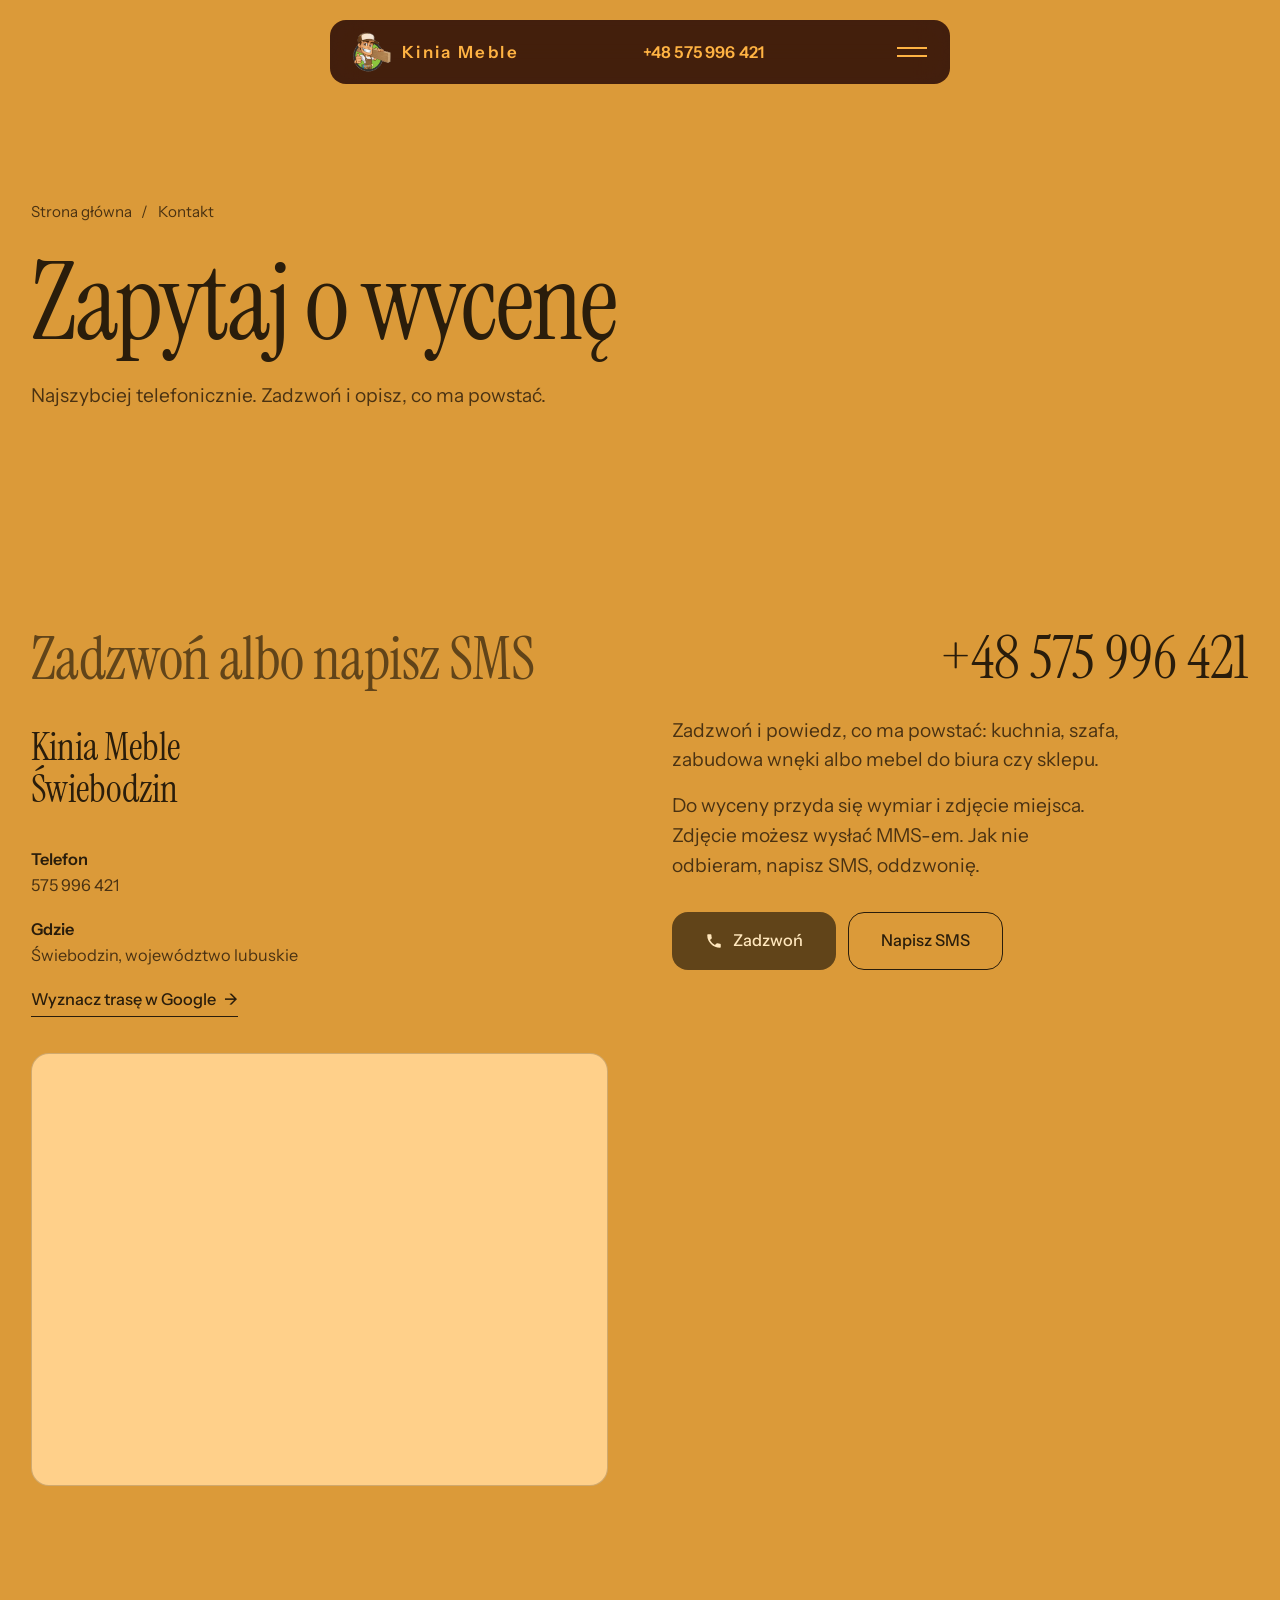
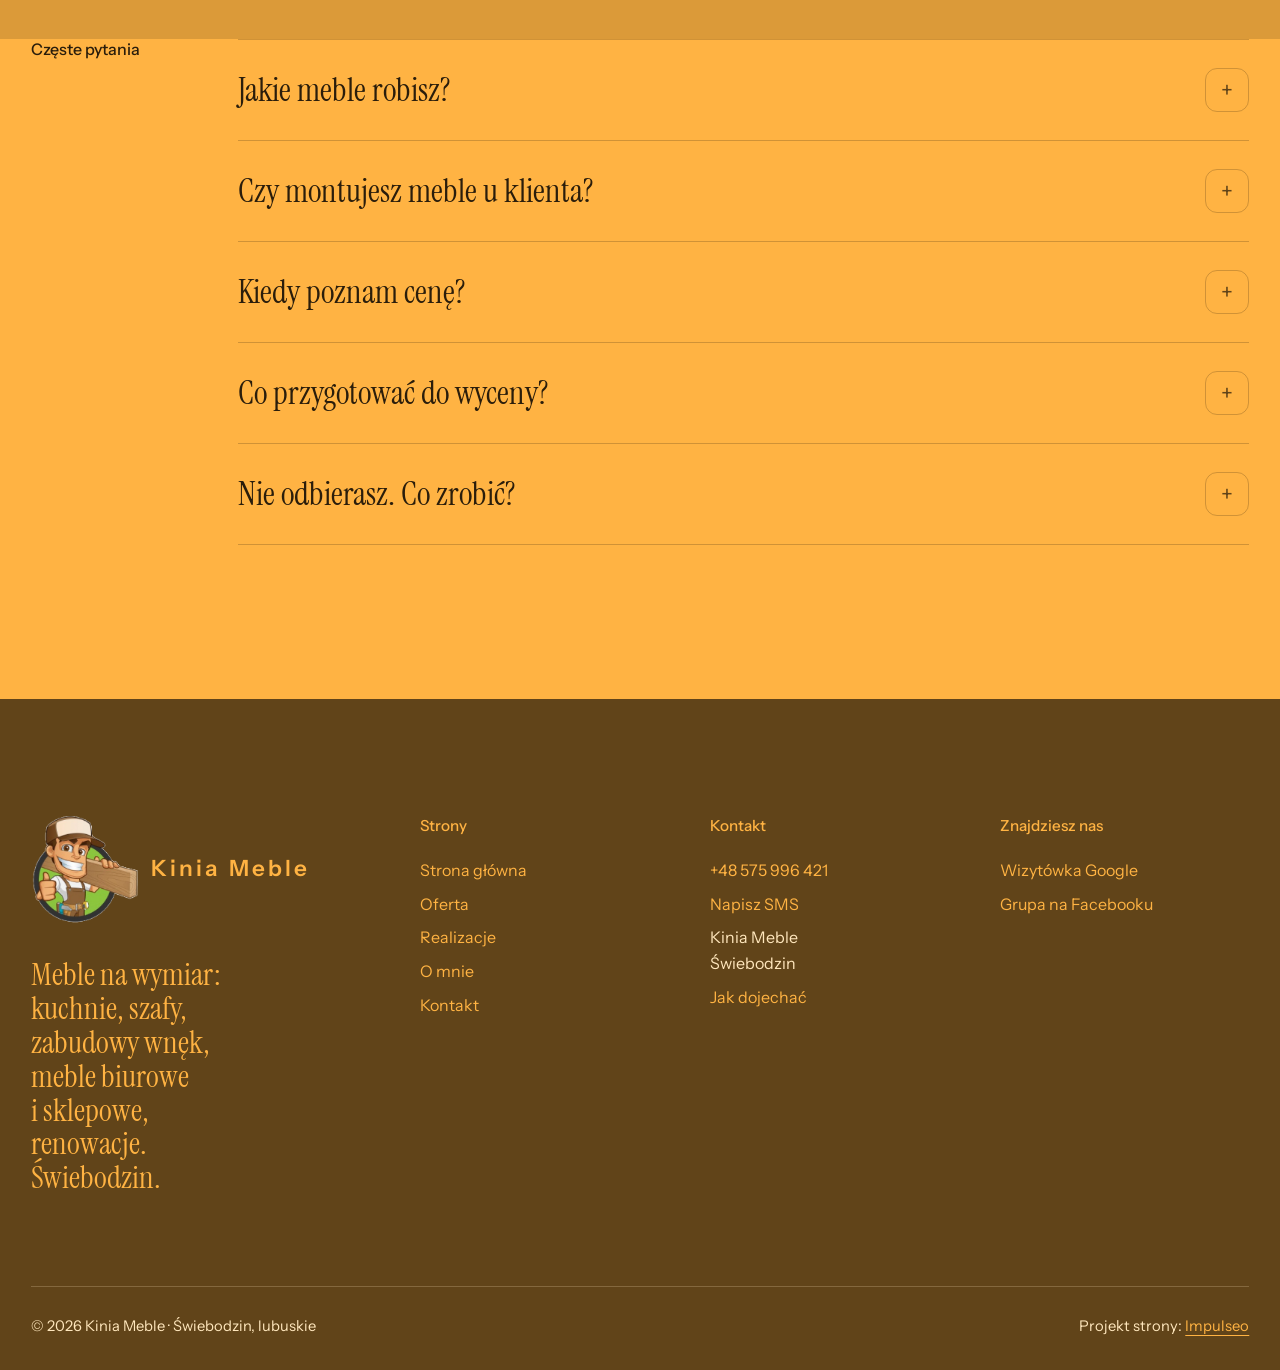
==== commit 56d1afd1: "Demo v2: układ thefitouter.com, paleta Autumn leaves, tylko realne zdjęcia klienta Co-Authored-By: C" ====
--- a/kontakt.html
+++ b/kontakt.html
@@ -3,112 +3,122 @@
 <head>
 <meta charset="UTF-8">
 <meta name="viewport" content="width=device-width, initial-scale=1.0">
-<title>Kontakt - Kinia Meble</title>
-<meta name="description" content="Kontakt Kinia Meble - Świebodzin, lubuskie">
-<link rel="canonical" href="https://kris20032.github.io/kinia-meble/kontakt.html">
+<title>Kontakt · Kinia Meble, Dawid Staszak, Świebodzin</title>
+<meta name="description" content="Kontakt: Kinia Meble, Dawid Staszak, Świebodzin, tel. 575 996 421. Meble na wymiar, kuchnie, szafy, zabudowy wnęk.">
+<link rel="canonical" href="https://impulseo-pl.github.io/kinia-meble/kontakt.html">
 <meta name="robots" content="noindex, nofollow">
+<meta name="theme-color" content="#240808">
 <meta property="og:type" content="website">
 <meta property="og:locale" content="pl_PL">
 <meta property="og:site_name" content="Kinia Meble">
-<meta property="og:title" content="Kontakt - Kinia Meble">
-<meta property="og:description" content="Kontakt Kinia Meble - Świebodzin, lubuskie">
-<meta property="og:url" content="https://kris20032.github.io/kinia-meble/kontakt.html">
-<meta property="og:image" content="https://kris20032.github.io/kinia-meble/img/og.jpg">
+<meta property="og:title" content="Kontakt · Kinia Meble, Dawid Staszak, Świebodzin">
+<meta property="og:description" content="Kontakt: Kinia Meble, Dawid Staszak, Świebodzin, tel. 575 996 421. Meble na wymiar, kuchnie, szafy, zabudowy wnęk.">
+<meta property="og:url" content="https://impulseo-pl.github.io/kinia-meble/kontakt.html">
+<meta property="og:image" content="https://impulseo-pl.github.io/kinia-meble/img/og.jpg">
 <meta property="og:image:width" content="1200">
 <meta property="og:image:height" content="630">
 <meta name="twitter:card" content="summary_large_image">
+<link rel="icon" href="img/logo.png">
+<script type="application/ld+json">{"@context": "https://schema.org", "@type": "HomeAndConstructionBusiness", "name": "Kinia Meble Dawid Staszak", "url": "https://impulseo-pl.github.io/kinia-meble/", "telephone": "+48575996421", "image": "https://impulseo-pl.github.io/kinia-meble/img/og.jpg", "address": {"@type": "PostalAddress", "addressLocality": "Świebodzin", "addressRegion": "lubuskie", "addressCountry": "PL"}, "geo": {"@type": "GeoCoordinates", "latitude": 52.2435808, "longitude": 15.4755642}, "founder": {"@type": "Person", "name": "Dawid Staszak"}, "aggregateRating": {"@type": "AggregateRating", "ratingValue": "5.0", "bestRating": "5", "reviewCount": "4"}, "sameAs": ["https://www.google.com/maps/place/Kinia+Meble+Dawid+Staszak/@52.2435808,15.4755642,17z/data=!4m6!3m5!1s0x67a8418471066d97:0x9ed3efca1c429b67!8m2!3d52.2435808!4d15.4755642!16s%2Fg%2F11ntkc104k", "https://www.facebook.com/groups/358741888071834/"]}</script>
+<script>document.documentElement.classList.add('js')</script>
 <link rel="preconnect" href="https://fonts.googleapis.com">
 <link rel="preconnect" href="https://fonts.gstatic.com" crossorigin>
-<link href="https://fonts.googleapis.com/css2?family=Lora:wght@500;600;700&family=Manrope:wght@400;500;600&display=swap" rel="stylesheet">
-<link rel="stylesheet" href="assets/styles.css?v=e708d133">
+<link href="https://fonts.googleapis.com/css2?family=Instrument+Sans:wght@400..600&family=Instrument+Serif&display=swap" rel="stylesheet">
+<link rel="stylesheet" href="assets/styles.css?v=20261118a">
+<style>:root{--bone:#FFB343;--bone-hi:#FFD08A;--cacao:#4A3212;--bordeaux:#614419;--carmine:#614419;--brass:#FFB343;--ink:#2A1D0B;--ink-2:#4A3212;--on-dark:#FFE7BD;--on-dark-2:#FFE7BD;--line:rgba(42,29,11,.22);--line-dark:rgba(255,231,189,.22)}.btn-main{color:#FFE7BD}.btn-main:hover{background:#2A1D0B}.card:hover .btn{background:#2A1D0B}.btn-brass{color:#2A1D0B}.btn-brass:hover{background:#FFE7BD}.label-serif{color:#614419}.bone .rows-list dd,.bone .rows-list p{color:#4A3212}#oferta,.phead.bone,.sec.bone#kontakt{background:#DB9A39}.cards{background:#B37E2E}.cards .cards-foot .btn{background:#2A1D0B;color:#FFE7BD}.facts{background:#614419}.foot{background:#614419}.form input,.form textarea{background:#FFD08A}.hero-img{object-position:50% 40%}.pill-logo .mark{width:40px;height:40px}.foot-logo .mark{width:110px;height:110px}@media (max-width:700px){.pill-logo .word{display:inline;font-size:.95rem}}</style>
+<script src="assets/lenis.min.js?v=1.1.20" defer></script>
+<script src="assets/main.js?v=20261118a" defer></script>
 </head>
 <body>
-
-<header class="nav">
-  <div class="wrap nav-inner">
-    <a class="brand brand-has-logo" href="index.html"><img class="brand-logo" src="img/logo.png" alt="Kinia Meble" width="285" height="293" decoding="async"></a>
-    <nav class="nav-links">
+<a class="skip" href="#tresc">Przejdź do treści</a>
+<header class="pill">
+  <a class="pill-logo" href="index.html" aria-label="Kinia Meble - strona główna"><img class="mark" src="img/logo.png" width="285" height="293" alt=""><span class="word">Kinia Meble</span></a>
+  <a class="pill-phone" href="tel:+48575996421">+48 575 996 421</a>
+  <button class="burger" type="button" aria-expanded="false" aria-controls="menu" aria-label="Otwórz menu"><i></i><i></i></button>
+</header>
+<div class="menu" id="menu" aria-hidden="true">
+  <div class="menu-grid">
+    <nav class="menu-links" aria-label="Menu główne">
       <a href="index.html">Strona główna</a>
+      <a href="oferta.html">Oferta</a>
       <a href="realizacje.html">Realizacje</a>
-      <a href="oferta.html">Oferta</a>
-      <a href="o-nas.html">O nas</a>
-      <a href="kontakt.html" class="active" aria-current="page">Kontakt</a>
-      <a href="kontakt.html" class="btn btn-accent">Zapytaj o wycenę</a>
+      <a href="o-nas.html">O mnie</a>
+      <a href="kontakt.html" aria-current="page">Kontakt</a>
     </nav>
-    <button class="nav-toggle" aria-label="Menu"><span></span><span></span><span></span></button>
+    <div class="menu-side">
+      <div><b>Telefon</b><a href="tel:+48575996421">+48 575 996 421</a></div>
+      <div><b>Gdzie</b>Świebodzin, lubuskie</div>
+    </div>
   </div>
-</header>
-
-<main>
-<section class="pagehead">
-  <img src="img/g7.jpg" alt="Kinia Meble - Zapytaj o wycenę" width="1600" height="1068" decoding="async">
+</div>
+<main id="tresc">
+<section class="phead bone">
   <div class="wrap">
-    <span class="eyebrow">Kontakt</span>
-    <h1>Zapytaj o wycenę</h1>
-    <p>Odpowiemy na pytania i przygotujemy wycenę.</p>
+    <nav class="crumbs" aria-label="Okruszki"><a href="index.html">Strona główna</a><span aria-hidden="true">/</span><span aria-current="page">Kontakt</span></nav>
+    <h1>Zapytaj o&nbsp;wycenę</h1>
+    <p class="lead">Najszybciej telefonicznie. Zadzwoń i&nbsp;opisz, co ma powstać.</p>
   </div>
 </section>
-<section>
-  <div class="wrap contact-grid">
-    <div class="reveal">
-      <span class="eyebrow">Dane kontaktowe</span>
-      <h2 style="margin:var(--space-4) 0 var(--space-6)">Kinia Meble</h2>
-      <div class="info-list">
-        <div class="info-row"><div class="ic"><svg class="ico-tel" width="16" height="16" viewBox="0 0 24 24" fill="none" aria-hidden="true"><path d="M6.6 10.8a15.5 15.5 0 0 0 6.6 6.6l2.2-2.2a1 1 0 0 1 1-.24 11.4 11.4 0 0 0 3.6.58 1 1 0 0 1 1 1V20a1 1 0 0 1-1 1A17 17 0 0 1 3 4a1 1 0 0 1 1-1h3.5a1 1 0 0 1 1 1c0 1.25.2 2.46.58 3.6a1 1 0 0 1-.25 1l-2.23 2.2Z" fill="currentColor"/></svg></div><div><div class="lbl">Telefon</div><a class="val" href="tel:+48575996421">+48 575 996 421</a></div></div>
-        <div class="info-row"><div class="ic"><svg class="ico-pin" width="16" height="16" viewBox="0 0 24 24" fill="none" aria-hidden="true"><path d="M12 21s7-6.1 7-11.5A7 7 0 0 0 5 9.5C5 14.9 12 21 12 21Z" stroke="currentColor" stroke-width="1.6" fill="none"/><circle cx="12" cy="9.5" r="2.4" fill="currentColor"/></svg></div><div><div class="lbl">Adres</div><div class="val">Świebodzin, lubuskie</div></div></div>
+<section class="sec bone" id="kontakt">
+  <div class="wrap contact">
+    <div class="up">
+      <h2>Zadzwoń albo napisz SMS</h2>
+      <p class="big-addr">Kinia Meble<br>Świebodzin</p>
+      <div class="contact-meta">
+        <p><b>Telefon</b>575 996 421</p>
+        <p><b>Gdzie</b>Świebodzin, województwo lubuskie</p>
+        <p><a class="link" href="https://www.google.com/maps/place/Kinia+Meble+Dawid+Staszak/@52.2435808,15.4755642,17z/data=!4m6!3m5!1s0x67a8418471066d97:0x9ed3efca1c429b67!8m2!3d52.2435808!4d15.4755642!16s%2Fg%2F11ntkc104k" target="_blank" rel="noopener">Wyznacz trasę w&nbsp;Google <span aria-hidden="true">→</span></a></p>
       </div>
+      <div class="map"><iframe src="https://maps.google.com/maps?q=Kinia%20Meble%20Dawid%20Staszak%4052.2435808,15.4755642&z=13&output=embed" title="Mapa dojazdu, Świebodzin, lubuskie" loading="lazy" referrerpolicy="no-referrer-when-downgrade"></iframe></div>
     </div>
-    <div class="reveal">
-      <div class="form">
-        <h3 style="margin-bottom:var(--space-4)">Najszybciej telefonicznie</h3>
-        <p class="muted" style="margin-bottom:var(--space-5)">Zadzwoń, opisz pomysł, a my powiemy, co i jak. Bez zobowiązań.</p>
-        <a href="tel:+48575996421" class="btn btn-accent" style="justify-content:center">Zadzwoń: +48 575 996 421 <span class="arr">→</span></a>
+    <div class="contact-right up" id="formularz">
+      <a class="big-phone" href="tel:+48575996421">+48 575 996 421</a>
+      <p class="lead">Zadzwoń i&nbsp;powiedz, co ma powstać: kuchnia, szafa, zabudowa wnęki albo mebel do biura czy sklepu.</p>
+      <p class="lead" style="margin-top:16px">Do wyceny przyda się wymiar i&nbsp;zdjęcie miejsca. Zdjęcie możesz wysłać MMS-em. Jak nie odbieram, napisz SMS, oddzwonię.</p>
+      <div class="contact-cta">
+        <a class="btn btn-main" href="tel:+48575996421"><svg class="ico" viewBox="0 0 24 24" fill="none" aria-hidden="true"><path d="M6.6 10.8a15.5 15.5 0 0 0 6.6 6.6l2.2-2.2a1 1 0 0 1 1-.24 11.4 11.4 0 0 0 3.6.58 1 1 0 0 1 1 1V20a1 1 0 0 1-1 1A17 17 0 0 1 3 4a1 1 0 0 1 1-1h3.5a1 1 0 0 1 1 1c0 1.25.2 2.45.57 3.57a1 1 0 0 1-.25 1L6.6 10.8Z" fill="currentColor"/></svg>Zadzwoń</a>
+        <a class="btn btn-line" href="sms:+48575996421?body=Dzie%C5%84%20dobry%2C%20pytam%20o%3A%20%28kuchnia%2Fszafa%2Fzabudowa%29.%20Miejscowo%C5%9B%C4%87%3A%20...">Napisz SMS</a>
       </div>
     </div>
   </div>
 </section>
-<section style="padding-top:0">
-  <div class="wrap reveal">
-    <iframe class="map" title="Kinia Meble - Świebodzin" src="https://maps.google.com/maps?q=52.2435808%2C15.4755642&z=15&output=embed" loading="lazy" referrerpolicy="no-referrer-when-downgrade"></iframe>
+<section class="sec bone" style="padding-top:0">
+  <div class="wrap faq">
+    <h2 class="label">Częste pytania</h2>
+    <div>
+      <details><summary>Jakie meble robisz?</summary><p>Wszystkie pod wymiar: kuchnie, szafy, zabudowy wnęk, meble biurowe i&nbsp;sklepowe, renowacje.</p></details>
+      <details><summary>Czy montujesz meble u&nbsp;klienta?</summary><p>Tak, mebel montuję u&nbsp;Ciebie. Szczegóły ustalimy przy wycenie.</p></details>
+      <details><summary>Kiedy poznam cenę?</summary><p>Zanim zacznę. Ustalam z&nbsp;Tobą materiał, wymiar i&nbsp;wygląd, potem podaję cenę i&nbsp;termin.</p></details>
+      <details><summary>Co przygotować do wyceny?</summary><p>Wymiar miejsca i&nbsp;zdjęcie. Zdjęcie możesz wysłać MMS-em.</p></details>
+      <details><summary>Nie odbierasz. Co zrobić?</summary><p>Napisz SMS z&nbsp;tym, co ma powstać. Oddzwonię.</p></details>
+    </div>
   </div>
 </section>
 </main>
-
-<footer>
+<footer class="foot dark">
   <div class="wrap">
-    <div class="foot-grid">
-      <div class="foot-brand">
-        <div class="name">Kinia Meble</div>
-        <p>Najpierw pomiar i projekt, decyzja potem. Mebel powstaje pod Twoje wnętrze - ze skosem i krzywą ścianą włącznie.</p>
+    <div class="foot-top">
+      <div>
+        <a class="foot-logo" href="index.html" aria-label="Kinia Meble - strona główna"><img class="mark" src="img/logo.png" width="285" height="293" alt=""><span class="word">Kinia Meble</span></a>
+        <p class="foot-claim">Meble na wymiar: kuchnie, szafy, zabudowy wnęk, meble biurowe i&nbsp;sklepowe, renowacje. Świebodzin.</p>
       </div>
-      <div class="foot-col">
-        <h4>Nawigacja</h4>
-        <a href="index.html">Strona główna</a>
-        <a href="realizacje.html">Realizacje</a>
-        <a href="oferta.html">Oferta</a>
-        <a href="o-nas.html">O nas</a>
-        <a href="kontakt.html">Kontakt</a>
-      </div>
-      <div class="foot-col">
-        <h4>Kontakt</h4>
-        <a href="tel:+48575996421">+48 575 996 421</a>
-        <p>Świebodzin, lubuskie</p>
-        <a href="https://www.google.com/maps/place/Kinia+Meble+Dawid+Staszak/@52.2435808,15.4755642,17z/data=!4m6!3m5!1s0x67a8418471066d97:0x9ed3efca1c429b67!8m2!3d52.2435808!4d15.4755642!16s%2Fg%2F11ntkc104k" target="_blank" rel="noopener">Jak dojechać →</a>
-      <div class="foot-soc">
-        <a class="soc" href="https://www.facebook.com/groups/358741888071834/" target="_blank" rel="noopener" aria-label="Facebook - Kinia Meble"><svg viewBox="0 0 24 24" aria-hidden="true" focusable="false"><path d="M9.101 23.691v-7.98H6.627v-3.667h2.474v-1.58c0-4.085 1.848-5.978 5.858-5.978.401 0 .955.042 1.468.103a8.68 8.68 0 0 1 1.141.195v3.325a8.623 8.623 0 0 0-.653-.036 26.805 26.805 0 0 0-.733-.009c-.707 0-1.259.096-1.675.309a1.686 1.686 0 0 0-.679.622c-.258.42-.374.995-.374 1.752v1.297h3.919l-.386 2.103-.287 1.564h-3.246v8.245C19.396 23.238 24 18.179 24 12.044c0-6.627-5.373-12-12-12s-12 5.373-12 12c0 5.628 3.874 10.35 9.101 11.647Z" fill="currentColor"/></svg></a>
-        <a class="soc" href="https://www.google.com/maps/place/Kinia+Meble+Dawid+Staszak/@52.2435808,15.4755642,17z/data=!4m6!3m5!1s0x67a8418471066d97:0x9ed3efca1c429b67!8m2!3d52.2435808!4d15.4755642!16s%2Fg%2F11ntkc104k" target="_blank" rel="noopener" aria-label="Google - Kinia Meble"><svg viewBox="0 0 24 24" aria-hidden="true" focusable="false"><path d="M12.48 10.92v3.28h7.84c-.24 1.84-.853 3.187-1.787 4.133-1.147 1.147-2.933 2.4-6.053 2.4-4.827 0-8.6-3.893-8.6-8.72s3.773-8.72 8.6-8.72c2.6 0 4.507 1.027 5.907 2.347l2.307-2.307C18.747 1.44 16.133 0 12.48 0 5.867 0 .307 5.387.307 12s5.56 12 12.173 12c3.573 0 6.267-1.173 8.373-3.36 2.16-2.16 2.84-5.213 2.84-7.667 0-.76-.053-1.467-.173-2.053H12.48z" fill="currentColor"/></svg></a>
-      </div>
-      </div>
+      <div><h4>Strony</h4><ul><li><a href="index.html">Strona główna</a></li><li><a href="oferta.html">Oferta</a></li><li><a href="realizacje.html">Realizacje</a></li><li><a href="o-nas.html">O mnie</a></li><li><a href="kontakt.html">Kontakt</a></li></ul></div>
+      <div><h4>Kontakt</h4><ul>
+        <li><a href="tel:+48575996421">+48 575 996 421</a></li><li><a href="sms:+48575996421?body=Dzie%C5%84%20dobry%2C%20pytam%20o%3A%20%28kuchnia%2Fszafa%2Fzabudowa%29.%20Miejscowo%C5%9B%C4%87%3A%20...">Napisz SMS</a></li><li>Kinia Meble<br>Świebodzin</li><li><a href="https://www.google.com/maps/place/Kinia+Meble+Dawid+Staszak/@52.2435808,15.4755642,17z/data=!4m6!3m5!1s0x67a8418471066d97:0x9ed3efca1c429b67!8m2!3d52.2435808!4d15.4755642!16s%2Fg%2F11ntkc104k" target="_blank" rel="noopener">Jak dojechać</a></li>
+      </ul></div>
+      <div><h4>Znajdziesz nas</h4><ul>
+        <li><a href="https://www.google.com/maps/place/Kinia+Meble+Dawid+Staszak/@52.2435808,15.4755642,17z/data=!4m6!3m5!1s0x67a8418471066d97:0x9ed3efca1c429b67!8m2!3d52.2435808!4d15.4755642!16s%2Fg%2F11ntkc104k" target="_blank" rel="noopener">Wizytówka Google</a></li><li><a href="https://www.facebook.com/groups/358741888071834/" target="_blank" rel="noopener">Grupa na Facebooku</a></li>
+      </ul></div>
     </div>
-    <div class="foot-bot">
-      <span>© 2026 Kinia Meble</span>
-      <span>Projekt strony: <a class="foot-credit" href="https://impulseo.pl" target="_blank" rel="noopener">Impulseo</a></span>
+    <div class="foot-bottom">
+      <span>© 2026 Kinia Meble · Świebodzin, lubuskie</span>
+      <span>Projekt strony: <a href="https://impulseo.pl" target="_blank" rel="noopener">Impulseo</a></span>
     </div>
   </div>
 </footer>
-<div class="sticky-reserve"><a class="sr-book" href="kontakt.html">Zapytaj o wycenę</a><a class="sr-call" href="tel:+48575996421" aria-label="Zadzwoń"><svg class="ico-tel" width="16" height="16" viewBox="0 0 24 24" fill="none" aria-hidden="true"><path d="M6.6 10.8a15.5 15.5 0 0 0 6.6 6.6l2.2-2.2a1 1 0 0 1 1-.24 11.4 11.4 0 0 0 3.6.58 1 1 0 0 1 1 1V20a1 1 0 0 1-1 1A17 17 0 0 1 3 4a1 1 0 0 1 1-1h3.5a1 1 0 0 1 1 1c0 1.25.2 2.46.58 3.6a1 1 0 0 1-.25 1l-2.23 2.2Z" fill="currentColor"/></svg></a></div>
-<div class="demo-wazne" data-do="2026-11-24" data-cykl="3" hidden><svg class="dw-ico" width="13" height="13" viewBox="0 0 24 24" fill="none" aria-hidden="true"><circle cx="12" cy="12" r="8.6" stroke="currentColor" stroke-width="1.8"/><path d="M12 7.2V12l3.3 2" stroke="currentColor" stroke-width="1.8" stroke-linecap="round"/></svg><span class="dw-txt"></span></div>
-
-<script src="assets/main.js"></script>
+<div class="callbar">
+  <a class="btn btn-main" href="tel:+48575996421"><svg class="ico" viewBox="0 0 24 24" fill="none" aria-hidden="true"><path d="M6.6 10.8a15.5 15.5 0 0 0 6.6 6.6l2.2-2.2a1 1 0 0 1 1-.24 11.4 11.4 0 0 0 3.6.58 1 1 0 0 1 1 1V20a1 1 0 0 1-1 1A17 17 0 0 1 3 4a1 1 0 0 1 1-1h3.5a1 1 0 0 1 1 1c0 1.25.2 2.45.57 3.57a1 1 0 0 1-.25 1L6.6 10.8Z" fill="currentColor"/></svg>Zadzwoń</a>
+  <a class="btn btn-line" href="sms:+48575996421?body=Dzie%C5%84%20dobry%2C%20pytam%20o%3A%20%28kuchnia%2Fszafa%2Fzabudowa%29.%20Miejscowo%C5%9B%C4%87%3A%20...">Napisz SMS</a>
+</div>
 </body>
 </html>
--- a/assets/styles.css
+++ b/assets/styles.css
@@ -1,1667 +1,386 @@
-/* ============================================================
-   STOLBASZ — premium, architektoniczny B2B fit-out
-   Jasna paleta, zero brązu. System wg premium-web-craft.
-   Projekt strony: Impulseo (impulseo.pl)
-   ============================================================ */
-
+/* Silnik dem Impulseo (11.2026). Układ wg thefitouter.com: menu-pigułka, wielki szeryf, tekst odsłaniany słowo po słowie,
+   lista usług, karty rozwijane przy przewijaniu. Paleta 60-30-10: Bone (tło) / Bordeaux + Cacao (sekcje, stopka) / Carmine + Brass (przyciski).
+   Kroje: Instrument Serif + Instrument Sans. Dane klienta NIE trafiają do tego pliku (tylko do tresc.py i <style> w HTML). */
 :root{
-  /* PALETA — jasna, architektoniczna, chłodna */
-  --paper:#F3F1EC;          /* główne tło */
-  --paper-2:#E6E3DB;        /* sekcje alternatywne (chłodny jasny szary) */
-  --paper-3:#E6E3DB;        /* delikatne wypełnienia */
-  --ink:#23211E;            /* tekst główny — chłodny grafit */
-  --ink-soft:#43403A;       /* nagłówki drugorzędne */
-  --muted:#87837A;          /* tekst poboczny */
-  --line:rgba(35,33,30,.12);/* hairline */
-  --accent:#8A6B3C;         /* stonowany petrol-slate — jedyny akcent */
-  --accent-d:#6E5430;
-  --accent-soft:rgba(138,107,60,.10);
-  --dark:#23211E;           /* sekcje ciemne (stopka/CTA) */
-
-  /* HOVER ZDJĘĆ — JEDEN standard dla całego silnika (decyzja K. 04.08.2026, artefakt z wariantami).
-     AKTUALNE (K.+Szymon 09.08.2026, wybór z artefaktu 6 wariantów): zoom 1.05 przy 1.4s -
-     przy tak długim czasie mocniejszy kadr NIE skacze, tylko „oddycha". Poprzedni standard
-     (1.02 / .55s z 04.08) odbierany jako dynamiczny i szybki.
-     Spoczynek lekko przygaszony, ale TYLKO tam, gdzie jest mysz (@media hover:hover) —
-     na telefonie zdjęcia zostają w pełnej jasności. */
-  --img-zoom:1.05;                   /* K.+Szymon 09.08: wariant F z artefaktu porównawczego */
-  --img-rest:brightness(.95) saturate(.99);
-  --img-hot:brightness(1.06) saturate(1.05);
-  --img-dur:1.4s;                    /* K.+Szymon 09.08 (wariant F): powoli = elegancko */
-  --img-ease:cubic-bezier(.16,.84,.44,1);  /* miękki ogon, efekt „oddychania" */
-
-  /* ODSTĘPY — skala 4/8 */
-  --space-1:4px; --space-2:8px; --space-3:12px; --space-4:16px; --space-5:24px;
-  --space-6:32px; --space-7:48px; --space-8:64px; --space-9:96px; --space-10:128px;
-
-  /* TYPOGRAFIA — fluid clamp() (skala podbita 16.07.2026: większe, czytelniejsze litery — uwaga Adama) */
-  --text-sm:clamp(.9rem,.87rem + .12vw,1rem);
-  --text-base:clamp(1.08rem,1.04rem + .18vw,1.2rem);
-  --text-lg:clamp(1.24rem,1.15rem + .34vw,1.44rem);
-  --text-h3:clamp(1.34rem,1.22rem + .55vw,1.66rem);
-  --text-h2:clamp(2.1rem,1.66rem + 2.1vw,3.1rem);
-  --text-h1:clamp(2.9rem,2.1rem + 4vw,5.1rem);
-
-  /* PROMIENIE — architektoniczne, raczej ostre */
-  --r-sm:3px; --r-md:6px; --r-lg:10px;
-
-  /* RUCH */
-  --ease:cubic-bezier(.25,.46,.45,.94); --dur:.24s;
-
-  /* CIENIE — miękkie, warstwowe */
-  --sh-sm:0 1px 2px rgba(16,24,32,.04), 0 2px 8px rgba(16,24,32,.05);
-  --sh-md:0 2px 6px rgba(16,24,32,.05), 0 12px 28px -8px rgba(16,24,32,.12);
-  --sh-lg:0 6px 14px rgba(16,24,32,.07), 0 26px 56px -18px rgba(16,24,32,.22);
-
-  --hairline:1px solid var(--line);
-
-  --font-display:'Lora',serif;
-  --font-body:'Manrope',sans-serif;
-}
-
-*{box-sizing:border-box;margin:0;padding:0}
-html{scroll-behavior:smooth}
-body{
-  font-family:var(--font-body);
-  font-size:var(--text-base);
-  line-height:1.65;
-  color:var(--ink);
-  background:var(--paper);
-  -webkit-font-smoothing:antialiased;
-  text-rendering:optimizeLegibility;
-}
-img{max-width:100%;height:auto;display:block}  /* height:auto = width/height z atrybutów trzyma proporcje (TOP#12) */
-a{color:inherit;text-decoration:none}
-
-.wrap{width:min(92%,1180px);margin-inline:auto}
-section{padding-block:clamp(52px,6.5vw,96px)}
-
-h1,h2,h3{font-family:var(--font-display);font-weight:700;line-height:1.08;letter-spacing:-.02em;color:var(--ink)}
-h1{font-size:var(--text-h1);letter-spacing:-.035em}
-h2{font-size:var(--text-h2);letter-spacing:-.025em}
-h3{font-size:var(--text-h3)}
-/* MIARA — długość wiersza. WCAG 2.2 SC 1.4.8: max 80 znaków; Butterick: 45–90.
-   68ch daje realnie 72–78 znaków polskiego tekstu, czyli z zapasem pod granicą.
-   Wcześniej limit miał TYLKO <p> — <li>, <blockquote> i <dd> nie miały żadnego,
-   i to jedyny powód, dla którego 23 bloki na dwóch oddanych stronach jadą po
-   83–106 znaków w wierszu (pomiar 07.08.2026, bramka `miara`).
-   ⚠️ Listy i definicje ograniczamy TYLKO bez klasy: `ul`/`ol` z klasą to u nas
-   układ (siatki kafli, menu), a nie tekst ciągły — tam miarę wyznacza układ. */
-/* 60ch, nie 68ch (K. 10.08): po zmianie fontów na węższe kroje (DM Sans i spółka)
-   w 68ch mieściło się ~90 znaków - bramka pikselowa słusznie zgłaszała przekroczenie
-   granicy 80. Pomiar na żywej przeglądarce: 60ch = 90 znaków, 53ch = ~78 znaków, czyli normę WCAG 1.4.8. */
-:root{ --miara:53ch }
-p{max-width:min(100%,var(--miara))}
-blockquote,
-ul:not([class])>li, ol:not([class])>li,
-dl:not([class])>dd{max-width:min(100%,var(--miara))}
-
-/* ⚠️ Świadomie BEZ wyjątku `.tile p,.card p,.svc p{max-width:none}`, choć nasuwa się sam:
-   te akapity BYŁY już ograniczone (stare `p{max-width:65ch}`), więc „wyjątek" nie odblokowałby
-   niczego nowego — tylko ROZLUŹNIŁ stan sprzed zmiany na wszystkich demach naraz.
-   `figcaption` żadna z reguł wyżej nie dotyczy, więc też nie potrzebuje zwolnienia. */
-
-/* ŁAMANIE. `balance` wyrównuje długości wierszy w nagłówku, `pretty` pilnuje ostatniego
-   wiersza akapitu, żeby nie został w nim jeden wyraz. Obsługiwane od Chrome 117 /
-   Safari 17.5; starsze przeglądarki po prostu ignorują tę własność.
-   `text-wrap:pretty` nie występowało dotąd ANI RAZ w silniku ani w repo klientów. */
-h1,h2,h3,.lead,.lede{text-wrap:balance}
-p,li,blockquote,dd{text-wrap:pretty}
-
-.eyebrow{
-  font-family:var(--font-body);
-  font-size:var(--text-sm);
-  font-weight:600;
-  letter-spacing:.18em;
-  text-transform:uppercase;
-  color:var(--accent);
-  display:inline-flex;align-items:center;gap:var(--space-3);
-}
-/* flex:none + margin-top = kreska trzyma się PIERWSZEJ linii. Wcześniej align-items:center
-   centrowało ją względem całego bloku i przy zawinięciu (długi kicker typu
-   „…WNĘTRZ · LESZNO · OD 2019") druga linia lądowała z brzydkim wcięciem. */
-.eyebrow{align-items:flex-start}
-.eyebrow>*,.eyebrow{text-wrap:balance}   /* dlugi kicker lamal sie na sierote typu samo „2019" w drugiej linii */
-.eyebrow::before{content:"";width:28px;height:1px;background:var(--accent);display:inline-block;flex:none;margin-top:.62em}
-
-.muted{color:var(--muted)}
-.lead{font-size:var(--text-lg);line-height:1.55;color:var(--ink-soft);max-width:50ch}
-
-/* ---------- BUTTONS ---------- */
-.btn{
-  display:inline-flex;align-items:center;gap:var(--space-2);
-  font-weight:600;font-size:var(--text-sm);letter-spacing:.02em;
-  padding:var(--space-4) var(--space-6);
-  border-radius:var(--r-sm);
-  transition:transform var(--dur) var(--ease),box-shadow var(--dur) var(--ease),background var(--dur) var(--ease);
-  cursor:pointer;border:1px solid transparent;
-}
-.btn-accent{background:var(--accent);color:#fff;box-shadow:var(--sh-sm)}
-.btn-accent:hover{background:var(--accent-d);transform:translateY(-2px);box-shadow:var(--sh-md)}
-.btn-accent:active{transform:translateY(0);box-shadow:var(--sh-sm)}
-.btn-ghost{background:transparent;color:var(--ink);border-color:var(--line)}
-.btn-ghost:hover{border-color:var(--accent);color:var(--accent);transform:translateY(-2px)}
-.btn-light{background:#fff;color:var(--ink);box-shadow:var(--sh-sm)}
-.btn-light:hover{transform:translateY(-2px);box-shadow:var(--sh-md)}
-.btn .arr{transition:transform var(--dur) var(--ease)}
-.btn:hover .arr{transform:translateX(4px)}
-
-/* ---------- NAV ---------- */
-.nav{
-  position:sticky;top:0;z-index:50;
-  background:color-mix(in srgb,var(--paper) 88%,transparent);
-  backdrop-filter:saturate(140%) blur(10px);
-  border-bottom:var(--hairline);
-}
-.nav-inner{display:flex;align-items:center;justify-content:space-between;gap:var(--space-5);height:72px}
-/* ANTY-NACHODZENIE (K. 05.08.2026): długa nazwa firmy + przycisk z pełnym numerem nie mieściły się w pasku
-   i flex ściskał linki PONIŻEJ ich treści - "Kontakt" wchodził na ramkę "Zadzwoń +48 ...". Teraz ustępuje
-   nazwa marki (skrót wielokropkiem), a menu i przycisk nigdy się nie kurczą ani nie zachodzą na siebie. */
-.brand{display:flex;flex-direction:column;line-height:1;min-width:0;flex:0 1 auto}
-.brand .name{font-family:var(--font-display);font-weight:800;font-size:1.35rem;letter-spacing:.04em;white-space:nowrap;overflow:hidden;text-overflow:ellipsis}
-.brand .sub{font-size:.62rem;letter-spacing:.34em;text-transform:uppercase;color:var(--muted);margin-top:5px;white-space:nowrap;overflow:hidden;text-overflow:ellipsis}
-.nav-links{display:flex;align-items:center;gap:var(--space-6);flex:0 0 auto}
-.nav-links a{font-size:var(--text-sm);font-weight:500;color:var(--ink-soft);position:relative;padding-block:4px;white-space:nowrap;transition:color var(--dur) var(--ease)}
-.nav-links a::after{content:"";position:absolute;left:0;bottom:0;width:0;height:1.5px;background:var(--accent);transition:width var(--dur) var(--ease)}
-.nav-links a:hover,.nav-links a.active{color:var(--ink)}
-.nav-links a:hover::after,.nav-links a.active::after{width:100%}
-.nav-links .btn{padding:var(--space-2) var(--space-5)}
-/* przyciski w nav: właściwy kolor (przebij .nav-links a) + bez podkreślenia */
-.nav-links a.btn-accent{color:#fff}
-.nav-links a.btn-ghost,.nav-links a.btn-light{color:var(--ink)}
-/* CTA w pasku: NIE podkreślenie spod linków menu, ale ten sam przelatujący błysk,
-   co na wszystkich innych przyciskach (zgłoszenie K. 13.08.2026 - „na hero jest efekt
-   światła przechodzącego przez przycisk, na navbarze go nie ma, a mają być identyczne").
-   Reguła `.nav-links a::after` jest silniejsza od `.btn::after`, więc trzeba jej
-   geometrię wyzerować i wpisać połysk z nazwy - samo `display:none` gasiło efekt. */
-.nav-links a.btn::after{
-  display:block;content:"";position:absolute;inset:0;z-index:-1;pointer-events:none;
-  width:auto;height:auto;border-radius:inherit;   /* kasuje geometrię podkreślenia (width:0;height:1.5px) */
-  background:linear-gradient(100deg,transparent 32%,rgba(255,255,255,.20) 50%,transparent 68%);
-  translate:-120% 0}
-@media (prefers-reduced-motion:no-preference){
-  .nav-links a.btn:hover::after{translate:120% 0;transition:translate .75s var(--mt-ease,cubic-bezier(.16,.84,.44,1))}
-}
-.nav-toggle{display:none;background:none;border:none;cursor:pointer;flex-direction:column;gap:5px;padding:8px}
-.nav-toggle span{width:24px;height:2px;background:var(--ink);transition:var(--dur)}
-/* Ciasny zakres MIĘDZY menu mobilnym a pełnym pulpitem: zbijamy odstępy i nazwę marki,
-   żeby wszystko zmieściło się naturalnie, zanim w ogóle dojdzie do skracania wielokropkiem. */
-@media(max-width:1280px) and (min-width:921px){
-  .nav-links{gap:var(--space-4)}
-  .nav-links .btn{padding:var(--space-2) var(--space-4)}
-  .brand .name{font-size:1.15rem}
-}
-
-/* ---------- HERO (split) ---------- */
-.hero{position:relative;overflow:hidden;border-bottom:var(--hairline)}
-.hero-grid{display:grid;grid-template-columns:1.05fr .95fr;gap:clamp(24px,4vw,60px);align-items:center;
-  padding-block:clamp(36px,4.5vw,64px)}
-.hero-copy .eyebrow{margin-bottom:var(--space-5)}
-.hero-copy h1{margin-bottom:var(--space-5)}
-.hero-copy .lead{margin-bottom:var(--space-7)}
-.hero-actions{display:flex;flex-wrap:wrap;gap:var(--space-4)}
-.hero-art{position:relative;aspect-ratio:4/3;border-radius:var(--r-lg);overflow:hidden;box-shadow:var(--sh-lg)}
-.hero-art img{width:100%;height:100%;object-fit:cover}
-.hero-art::after{content:"";position:absolute;inset:0;background:linear-gradient(180deg,transparent 55%,rgba(18,24,28,.28))}
-.hero-badge{position:absolute;left:var(--space-5);bottom:var(--space-5);z-index:2;
-  background:rgba(252,252,251,.94);backdrop-filter:blur(4px);
-  border-radius:var(--r-md);padding:var(--space-4) var(--space-5);box-shadow:var(--sh-md);max-width:78%}
-.hero-badge strong{display:block;font-family:var(--font-display);font-size:1rem;letter-spacing:-.01em}
-.hero-badge span{font-size:var(--text-sm);color:var(--muted)}
-
-/* ---------- HERO duży / kinowy (strona główna) ---------- */
-.hero-cine{position:relative;min-height:clamp(560px,82vh,840px);min-height:clamp(560px,82svh,840px);display:flex;align-items:center;overflow:hidden;border-bottom:var(--hairline)}
-.hero-cine>img{position:absolute;inset:0;width:100%;height:100%;object-fit:cover;z-index:0}
-.hero-cine::after{content:"";position:absolute;inset:0;z-index:1;
-  background:linear-gradient(95deg,rgba(13,18,23,.86) 0%,rgba(13,18,23,.64) 32%,rgba(13,18,23,.24) 62%,rgba(13,18,23,.04) 100%)}
-.hero-cine .wrap{position:relative;z-index:2;padding-block:var(--space-8)}
-.hero-cine .hero-copy{max-width:660px}
-.hero-cine .eyebrow{color:#fff;margin-bottom:var(--space-5)}
-.hero-cine .eyebrow::before{background:#fff}
-.hero-cine h1{color:#fff;margin-bottom:var(--space-5);font-size:clamp(2.9rem,2rem + 4.4vw,5.2rem);text-wrap:balance}
-.hero-cine .lead{color:rgba(255,255,255,.92);max-width:48ch;margin-bottom:var(--space-7)}
-.hero-cine .hero-actions{display:flex;flex-wrap:wrap;gap:var(--space-4)}
-/* NISKIE OKNO (laptop z dokiem i paskami przeglądarki ma ~700-780 px wysokości widoku):
-   H1 do 5.2rem + długi lead nie mieściły się i przyciski wypadały POD krawędź ekranu -
-   klient widział stronę bez ani jednego CTA. Skalujemy w dół, zamiast przycinać treść. */
-@media(min-width:821px) and (max-height:820px){
-  .hero-cine{min-height:clamp(520px,94svh,780px)}
-  .hero-cine .wrap{padding-block:var(--space-6)}
-  .hero-cine h1{font-size:clamp(2.2rem,1.5rem + 2.6vw,3.6rem);margin-bottom:var(--space-4)}
-  .hero-cine .eyebrow{margin-bottom:var(--space-4)}
-  .hero-cine .lead{margin-bottom:var(--space-5);max-width:44ch}
-}
-@media(max-width:680px){
-  .hero-cine{min-height:clamp(520px,76vh,640px);min-height:clamp(520px,76svh,640px);align-items:flex-end}
-  .hero-cine::after{background:linear-gradient(0deg,rgba(13,18,23,.9) 6%,rgba(13,18,23,.45) 55%,rgba(13,18,23,.25) 100%)}
-  .hero-cine .wrap{padding-bottom:var(--space-9)}
-  /* TELEFON (~90% oglądających): lead potrafił zająć 8 linii i zepchnąć CTA poza pierwszy ekran.
-     Zwężamy interlinię i skalę - treści nie ucinamy, bo to ona sprzedaje. */
-  .hero-cine .lead{font-size:.98rem;line-height:1.5;margin-bottom:var(--space-5)}
-  .hero-cine .eyebrow{font-size:.72rem;letter-spacing:.13em;margin-bottom:var(--space-4)}
-  .hero-cine .eyebrow::before{width:20px}
-  .hero-cine h1{margin-bottom:var(--space-4)}
-}
-
-/* full-bleed hero variant (podstrony) */
-.pagehead{position:relative;min-height:46vh;min-height:46svh;display:flex;align-items:flex-end;overflow:hidden;border-bottom:var(--hairline)}
-.pagehead img{position:absolute;inset:0;width:100%;height:100%;object-fit:cover}
-/* 10.08.2026 (decyzja K.): mocniejsze przyciemnienie + cień pod tekstem. Bramka mierzyła na
-   nagłówkach podstron 3,38-3,43:1 przy wymaganych 4,5 — jasne zdjęcie (hala, śnieg, niebo)
-   podchodziło pod biały tekst. Zdjęcia klientów są różne, więc kontrast musi dawać WARSTWA,
-   a nie szczęśliwy dobór kadru. */
-.pagehead::after{content:"";position:absolute;inset:0;background:linear-gradient(180deg,rgba(18,24,28,.40),rgba(18,24,28,.76))}
-.pagehead .wrap{position:relative;z-index:2;padding-block:var(--space-9);color:#fff}
-.pagehead h1{color:#fff;max-width:18ch;text-shadow:0 2px 16px rgba(0,0,0,.55)}
-.pagehead .eyebrow{color:#fff}
-.pagehead .eyebrow::before{background:#fff}
-.pagehead p{color:rgba(255,255,255,.92);margin-top:var(--space-4);max-width:54ch;text-shadow:0 1px 12px rgba(0,0,0,.5)}
-
-/* ---------- STRIP (pasek skrótów / liczby) ---------- */
-.strip{background:var(--dark);color:#fff}
-/* PASEK HASEŁ — standard 04.08.2026 (decyzja K.): 5 haseł w JEDNYM rzędzie, tekst WYŚRODKOWANY,
-   węższe marginesy boczne niż reszta strony (pasek ma iść szerzej), równe wysokości kolumn. */
-.strip .wrap{width:min(96%,1440px);display:grid;grid-template-columns:repeat(5,1fr);
-  gap:var(--space-5);padding-block:var(--space-7);align-items:stretch}
-.strip .item .k{font-family:var(--font-display);font-size:clamp(1.05rem,.82rem + .85vw,1.55rem);
-  font-weight:800;letter-spacing:-.02em;color:#fff;line-height:1.18;text-wrap:balance}
-.strip .item .v{font-size:var(--text-sm);color:rgba(255,255,255,.66);margin-top:var(--space-2);line-height:1.4}
-.strip .item{border-left:2px solid var(--accent);padding-inline:var(--space-4);
-  text-align:center;display:flex;flex-direction:column;justify-content:center}
-/* liczba kolumn = liczba haseł, żeby ostatnie nie zostawało samo w drugim rzędzie.
-   Klasę n-N nadaje multipage.py; domyślnie (bez klasy) pasek jest 5-kolumnowy. */
-.strip.n-2 .wrap{grid-template-columns:repeat(2,1fr)}
-.strip.n-3 .wrap{grid-template-columns:repeat(3,1fr)}
-.strip.n-4 .wrap{grid-template-columns:repeat(4,1fr);gap:var(--space-6)}
-.strip.n-4 .item .k{font-size:clamp(1.3rem,1rem + 1.1vw,2rem)}
-.strip.n-6 .wrap{grid-template-columns:repeat(6,1fr);gap:var(--space-4)}
-.strip.n-6 .item .k{font-size:clamp(.98rem,.8rem + .7vw,1.35rem)}
-/* równe łamanie: zamiast "długa linia + jedno słowo" obie linie zbliżonej długości */
-.strip .item .k{text-wrap:balance}
-
-/* ---------- SECTION HEAD ---------- */
-.head{max-width:48rem;margin-bottom:var(--space-8)}
-.head.center{margin-inline:auto;text-align:center}
-.head .eyebrow{margin-bottom:var(--space-4)}
-.head h2{margin-bottom:var(--space-4)}
-.head p{color:var(--muted);font-size:var(--text-lg);line-height:1.55}
-.head.center p{margin-inline:auto}
-
-/* ---------- INTRO SPLIT ---------- */
-.split{display:grid;grid-template-columns:.92fr 1.08fr;gap:clamp(28px,5vw,80px);align-items:center}
-.split.rev{grid-template-columns:1.08fr .92fr}
-.split.rev .split-art{order:-1}
-.split-art{position:relative;aspect-ratio:5/4;border-radius:var(--r-lg);overflow:hidden;box-shadow:var(--sh-lg)}
-.split-art img{width:100%;height:100%;object-fit:cover}
-.split-copy h2{margin-bottom:var(--space-5)}
-.split-copy p+p{margin-top:var(--space-4)}
-.split-copy .btn{margin-top:var(--space-6)}
-
-/* ---------- SERVICES (zakres) ---------- */
-.svc-grid{display:grid;grid-template-columns:repeat(auto-fit,minmax(280px,1fr));gap:var(--space-5)}
-.svc{background:#fff;border:var(--hairline);border-radius:var(--r-md);padding:var(--space-7) var(--space-6);
-  transition:transform var(--dur) var(--ease),box-shadow var(--dur) var(--ease),border-color var(--dur) var(--ease);
-  position:relative;overflow:hidden}
-.svc::before{content:"";position:absolute;left:0;top:0;width:3px;height:0;background:var(--accent);transition:height var(--dur) var(--ease)}
-.svc:hover{transform:translateY(-4px);box-shadow:var(--sh-md);border-color:transparent}
-.svc:hover::before{height:100%}
-.svc .ic{font-family:var(--font-display);font-size:.8rem;font-weight:700;letter-spacing:.12em;color:var(--accent);margin-bottom:var(--space-4)}
-.svc h3{margin-bottom:var(--space-3);font-size:1.22rem}
-.svc p{color:var(--muted);font-size:var(--text-base);line-height:1.6}
-
-/* big detailed service rows */
-.svc-row{display:grid;grid-template-columns:.8fr 1.2fr;gap:clamp(20px,4vw,60px);align-items:center;padding-block:var(--space-8)}
-.svc-row+.svc-row{border-top:var(--hairline)}
-.svc-row.rev{grid-template-columns:1.2fr .8fr}
-/* Naprzemienny układ wierszy oferty: co drugi wiersz ma zdjęcie po PRAWEJ.
-   Było `order:-1` — martwy kod, bo zdjęcie i tak jest pierwszym dzieckiem w HTML,
-   więc wszystkie wiersze wyglądały identycznie (zdjęcie zawsze z lewej), a `rev`
-   zmieniało tylko szerokość kolumn. Znalezione 29.07.2026 przy różnicowaniu kierunków
-   animacji (pomiar pozycji: art.mid 390/502 przy row.mid 756 — zawsze lewa strona). */
-.svc-row.rev .svc-row-art{order:2}
-.svc-row-art{aspect-ratio:4/3;border-radius:var(--r-md);overflow:hidden;box-shadow:var(--sh-md)}
-.svc-row-art img{width:100%;height:100%;object-fit:cover}
-.svc-row h3{font-size:1.5rem;margin-bottom:var(--space-4)}
-.svc-row .num{font-family:var(--font-display);font-size:.85rem;font-weight:700;letter-spacing:.14em;color:var(--accent);display:block;margin-bottom:var(--space-3)}
-.svc-row ul{list-style:none;margin-top:var(--space-4);display:flex;flex-direction:column;gap:var(--space-2)}
-.svc-row li{position:relative;padding-left:var(--space-5);color:var(--muted);font-size:var(--text-base)}
-.svc-row li::before{content:"";position:absolute;left:0;top:.62em;width:8px;height:1px;background:var(--accent)}
-
-/* ---------- GALLERY (realizacje) ---------- */
-.gallery{display:grid;grid-template-columns:repeat(12,1fr);gap:var(--space-4);grid-auto-rows:200px}
-/* GALERIA MASONRY — pionowe zdjęcia (portrety beauty/wellness) bez przycinania: kolumny, height auto */
-.gallery-masonry{column-count:3;column-gap:var(--space-4)}
-@media(max-width:900px){.gallery-masonry{column-count:2}}
-@media(max-width:560px){.gallery-masonry{column-count:1}}
-.gallery-masonry .m-tile{break-inside:avoid;margin:0 0 var(--space-4);padding:0;position:relative;overflow:hidden;border-radius:var(--r-md);border:1px solid var(--line)}
-.gallery-masonry .m-tile img{width:100%;height:auto;display:block}
-.gallery-masonry .m-tile .cap{position:absolute;left:0;right:0;bottom:0;padding:var(--space-4);color:#fff;background:linear-gradient(0deg,rgba(0,0,0,.55),transparent);font-size:var(--text-sm)}
-.gallery-masonry .m-tile .cap small{display:block;font-weight:400;opacity:.78;letter-spacing:.04em;text-transform:uppercase;font-size:.66rem;margin-top:3px}
-.tile{position:relative;overflow:hidden;border-radius:var(--r-md);box-shadow:var(--sh-sm);
-  transition:transform var(--dur) var(--ease),box-shadow var(--dur) var(--ease)}
-.tile img{width:100%;height:100%;object-fit:cover;
-  transition:transform var(--img-dur) var(--img-ease),filter var(--img-dur) var(--img-ease)}
-.tile:hover{box-shadow:var(--sh-md)}
-.tile .cap{position:absolute;left:0;right:0;bottom:0;padding:var(--space-5) var(--space-4) var(--space-4);
-  /* mocniejszy spad + cien pod tekstem: na JASNYCH zdjeciach klienta (biale fronty, sciany)
-     slaby gradient dawal kontrast ~1.5:1 zamiast wymaganych 3.6:1 (bramka wygladu, 10.08.2026) */
-  background:linear-gradient(transparent 10%,rgba(18,24,28,.55) 40%,rgba(18,24,28,.88) 68%,rgba(18,24,28,.99));color:#fff;
-  text-shadow:0 1px 2px rgba(0,0,0,.85),0 2px 10px rgba(0,0,0,.55);
-  font-size:var(--text-sm);font-weight:600;letter-spacing:.01em;
-  opacity:0;transform:translateY(8px);transition:var(--dur) var(--ease)}
-.tile:hover .cap{opacity:1;transform:translateY(0)}
-.tile .cap small{display:block;font-weight:400;opacity:.78;letter-spacing:.04em;text-transform:uppercase;font-size:.66rem;margin-top:3px}
-/* bento spans */
-.t-wide{grid-column:span 6}
-.t-tall{grid-column:span 6;grid-row:span 2}
-.t-std{grid-column:span 6}
-.t-third{grid-column:span 4}
-.t-two3{grid-column:span 8}
-
-/* ---------- TRUST / WIARYGODNOŚĆ ---------- */
-.trust{background:var(--paper-2)}
-.trust-grid{display:grid;grid-template-columns:repeat(auto-fit,minmax(240px,1fr));gap:var(--space-5);margin-top:var(--space-7)}
-.trust-card{background:#fff;border-radius:var(--r-md);padding:var(--space-7) var(--space-6);box-shadow:var(--sh-sm);border-top:3px solid var(--accent)}
-.trust-card .big{font-family:var(--font-display);font-size:clamp(1.8rem,1.3rem + 1.6vw,2.6rem);font-weight:800;letter-spacing:-.02em;color:var(--ink);line-height:1}
-.trust-card h3{font-size:1.12rem;margin:var(--space-3) 0 var(--space-2)}
-.trust-card p{color:var(--muted);font-size:var(--text-base);line-height:1.55}
-
-/* ---------- CTA band ---------- */
-.cta{background:var(--dark);color:#fff;position:relative;overflow:hidden}
-/* telefon w CTA: na ciemnym tle biały (domyślnie), rodziny z JASNYM tłem CTA
-   nadpisują to u siebie - wcześniej kolor siedział w stylu inline i wygrywał z rodziną. */
-.cta .btn-ghost-cta{color:#fff;border-color:rgba(255,255,255,.3)}
-.cta .wrap{display:grid;grid-template-columns:1.4fr .6fr;gap:var(--space-7);align-items:center;position:relative;z-index:2}
-.cta h2{color:#fff;max-width:20ch}
-.cta p{color:rgba(255,255,255,.74);margin-top:var(--space-4)}
-.cta-actions{display:flex;flex-direction:column;gap:var(--space-3);align-items:flex-start}
-.cta::before{content:"";position:absolute;right:-80px;top:-80px;width:360px;height:360px;border-radius:50%;
-  background:radial-gradient(circle,var(--accent-soft),transparent 70%)}
-
-/* ---------- CONTACT ---------- */
-.contact-grid{display:grid;grid-template-columns:.85fr 1.15fr;gap:clamp(28px,4vw,56px);align-items:start}
-.info-list{display:flex;flex-direction:column;gap:var(--space-2)}
-.info-row{display:flex;gap:var(--space-4);align-items:flex-start;padding-block:var(--space-4);border-bottom:var(--hairline)}
-.info-row .ic{flex:none;width:42px;height:42px;display:grid;place-items:center;border-radius:50%;
-  background:var(--accent-soft);color:var(--accent);font-size:1.05rem}
-.info-row .lbl{font-size:.72rem;letter-spacing:.14em;text-transform:uppercase;color:var(--muted)}
-.info-row .val{font-weight:600;font-size:var(--text-base);margin-top:2px}
-.info-row a.val:hover{color:var(--accent)}
-.map{border:none;border-radius:var(--r-lg);box-shadow:var(--sh-md);width:100%;height:100%;min-height:380px;filter:grayscale(.2) contrast(1.02)}
-.form{background:#fff;border:var(--hairline);border-radius:var(--r-lg);padding:clamp(24px,3vw,40px);box-shadow:var(--sh-sm)}
-.form .fld{margin-bottom:var(--space-5)}
-.form label{display:block;font-size:var(--text-sm);font-weight:600;margin-bottom:var(--space-2)}
-.form input,.form textarea{width:100%;font-family:inherit;font-size:var(--text-base);color:var(--ink);
-  padding:var(--space-4);border:var(--hairline);border-radius:var(--r-sm);background:var(--paper);transition:border-color var(--dur)}
-.form input:focus,.form textarea:focus{outline:none;border-color:var(--accent);background:#fff}
-.form textarea{resize:vertical;min-height:120px}
-.form .note{font-size:var(--text-sm);color:var(--muted);margin-top:var(--space-3)}
-
-/* ---------- FOOTER ---------- */
-footer{background:var(--dark);color:#fff;padding-block:var(--space-9) var(--space-6)}
-.foot-grid{display:grid;grid-template-columns:1.4fr 1fr 1fr;gap:var(--space-7);margin-bottom:var(--space-8)}
-.foot-brand .name{font-family:var(--font-display);font-weight:800;font-size:1.4rem;letter-spacing:.04em}
-.foot-brand p{color:rgba(255,255,255,.62);margin-top:var(--space-4);font-size:var(--text-base);max-width:38ch}
-.foot-col h4{font-size:.74rem;letter-spacing:.16em;text-transform:uppercase;color:rgba(255,255,255,.5);margin-bottom:var(--space-4)}
-.foot-col a,.foot-col p{display:block;color:rgba(255,255,255,.82);font-size:var(--text-base);margin-bottom:var(--space-3)}
-.foot-col a:hover{color:#fff}
-.foot-bot{border-top:1px solid rgba(255,255,255,.12);padding-top:var(--space-5);display:flex;justify-content:space-between;flex-wrap:wrap;gap:var(--space-3);
-  font-size:var(--text-sm);color:rgba(255,255,255,.55)}
-.foot-bot a:hover{color:#fff}
-/* Podpis w stopce = klikalny link do impulseo.pl (31.07.2026). Ma być WIDOCZNIE klikalny,
-   ale nie krzyczeć - stąd sam kolor jaśniejszy + delikatne podkreślenie na najeździe. */
-.foot-bot a.foot-credit{color:rgba(255,255,255,.78);text-decoration:none;border-bottom:1px solid rgba(255,255,255,.28)}
-.foot-bot a.foot-credit:hover{color:#fff;border-bottom-color:#fff}
-
-/* ---------- REVEAL ---------- */
-.reveal{opacity:0;transform:translateY(22px);transition:opacity .6s var(--ease),transform .6s var(--ease)}
-.reveal.in{opacity:1;transform:none}
-
-/* ---------- RESPONSIVE ---------- */
-@media(max-width:920px){
-  .hero-grid,.split,.split.rev,.svc-row,.svc-row.rev,.cta .wrap,.contact-grid,.foot-grid{grid-template-columns:1fr}
-  .split.rev .split-art,.svc-row.rev .svc-row-art{order:0}
-  .hero-art{aspect-ratio:16/10;max-height:420px}
-  .strip .wrap,.strip.n-2 .wrap,.strip.n-3 .wrap,.strip.n-4 .wrap,.strip.n-6 .wrap{grid-template-columns:repeat(2,1fr);gap:var(--space-6)}
-  .strip .item .k,.strip.n-6 .item .k{font-size:clamp(1.3rem,1.1rem + 1vw,2rem)}
-  .gallery{grid-auto-rows:180px}
-  .t-wide,.t-tall,.t-std,.t-third,.t-two3{grid-column:span 6}
-  .t-tall{grid-row:span 1}
-  .cta-actions{flex-direction:row;flex-wrap:wrap}
-  .foot-grid{gap:var(--space-6)}
-}
-@media(max-width:680px){
-  .nav-links{position:fixed;inset:72px 0 auto 0;background:var(--paper);flex-direction:column;align-items:stretch;
-    gap:0;padding:var(--space-4) 6%;border-bottom:var(--hairline);box-shadow:var(--sh-md);
-    transform:translateY(-120%);transition:transform var(--dur) var(--ease)}
-  .nav-links.open{transform:translateY(0)}
-  .nav-links a{padding-block:var(--space-4);border-bottom:var(--hairline)}
-  .nav-links .btn{margin-top:var(--space-3);justify-content:center}
-  .nav-toggle{display:flex}
-  .strip .wrap,.strip.n-2 .wrap,.strip.n-3 .wrap,.strip.n-4 .wrap,.strip.n-6 .wrap{grid-template-columns:1fr}
-  .gallery{grid-template-columns:repeat(6,1fr)}
-  .foot-grid{grid-template-columns:1fr}
-}
-@media(prefers-reduced-motion:reduce){
-  /* audyt 09.08 TOP#14: samo skrócenie duration przy animacji INFINITE = stroboskop
-     (pętla .01ms miga ekranem); iteration-count:1 gasi pętlę naprawdę. Pseudoelementy
-     też - tła hero (gastro/studio) animują ::before/img, blanket na * ich nie łapał. */
-  *,*::before,*::after{animation-duration:.01ms!important;animation-iteration-count:1!important;animation-delay:0s!important;transition:none!important}
-  .reveal{opacity:1!important;transform:none!important}
-  html{scroll-behavior:auto}
-}
-
-/* ============================================================
-   PREMIUM LAYER — destylat deep-researchu branż (anty-AI, spokój).
-   Zmienne STOLBASZ (--accent/--ink/--paper/--line/--dark). Ruch ledwo
-   zauważalny, krzywa cubic-bezier(.16,.84,.44,1); prefers-reduced-motion
-   pokryte blanketem wyżej. Karty hairline zamiast cieni = #1 sygnał „nie-AI".
-   ============================================================ */
-
-/* więcej oddechu między sekcjami (liderzy: 110-130px) */
-section{padding-block:clamp(64px,8vw,128px)}
-
-/* 1) Aksamitny reveal — dłuższa, miękka krzywa zamiast „skoku" */
-.reveal{transition:opacity .9s cubic-bezier(.16,.84,.44,1),transform .9s cubic-bezier(.16,.84,.44,1);will-change:opacity,transform}
-/* stagger TYLKO w galerii (tam pozycja = porządek dzieci) */
-.gallery .reveal:nth-child(2){transition-delay:.07s}
-.gallery .reveal:nth-child(3){transition-delay:.14s}
-.gallery .reveal:nth-child(4){transition-delay:.21s}
-.gallery .reveal:nth-child(5){transition-delay:.28s}
-.gallery .reveal:nth-child(6){transition-delay:.35s}
-
-/* 2) Hero STATYCZNY na .hero-cine — Ken Burns CAŁKIEM WYŁĄCZONY 26.06 (3. zgłoszenie Szymona).
-   GENEZA: animowanie scale na <img> hero z teksturami (cegły/framugi) re-samplinguje obraz
-   klatka po klatce → na części ekranów drobne drganie/shimmer = „heroshot się trzęsie".
-   translateY usunięto wcześniej, scale-only + will-change/GPU NIE wystarczyły do GWARANCJI gładkości.
-   Krzysztof zażądał pewności („make sure, że błąd się nie pojawi") > efekt. Zero animacji = 0% drgania.
-   Delikatny zoom zostaje TYLKO w pełnoekranowych hero gastro/studio (hg-bg/hs-bg — tło, inny
-   mechanizm, chwalone, nigdy nie zgłaszane). NIE wracać do KB na .hero-cine bez realnego testu
-   na sprzęcie klienta — to ryzyko regresji „trzęsienia”. */
-/* BEZPIECZNY "wow" na hero = jednorazowy FADE-IN (opacity), nie zoom.
-   opacity nie dotyka bitmapy → gładkie na KAŻDYM zdjęciu/ekranie/GPU, zero ryzyka migotania.
-   Geometryczny ruch (scale/translate) na .hero-cine jest ZAKAZANY (bramka pilnuje). */
-@keyframes heroFade{from{opacity:0}to{opacity:1}}
-.hero-cine>img{transform:none;animation:heroFade 1.1s ease-out both}
-
-/* 3) Akcentowy hairline pod nagłówkiem sekcji, który „rysuje się" przy wejściu */
-.head h2{position:relative;padding-bottom:18px}
-.head h2::after{content:"";position:absolute;left:0;bottom:0;height:1px;width:0;background:var(--accent);transition:width 1s cubic-bezier(.16,.84,.44,1) .15s}
-.head.center h2::after{left:50%;transform:translateX(-50%)}
-.head.reveal.in h2::after,.head.center.reveal.in h2::after{width:54px}
-
-/* 4) Karty HAIRLINE zamiast cieni/zaokrągleń (najmocniejszy anty-AI detal) */
-.svc{background:transparent;border:1px solid var(--line);border-radius:var(--r-sm);box-shadow:none}
-.svc:hover{box-shadow:none;border-color:var(--accent);transform:translateY(-3px)}
-.trust-card{background:transparent;box-shadow:none;border:1px solid var(--line);border-top:2px solid var(--accent);border-radius:var(--r-sm)}
-.tile{box-shadow:none;border-radius:var(--r-sm)}
-.tile:hover{box-shadow:none}
-
-/* 5) Sticky-nav kondensuje się po przewinięciu (sygnał dopracowania) */
-.nav{transition:box-shadow .4s ease,background .4s ease}
-.nav.is-stuck{box-shadow:0 1px 0 var(--line),0 14px 30px -24px rgba(0,0,0,.45)}
-.nav-inner{transition:height .35s var(--ease)}
-.nav.is-stuck .nav-inner{height:60px}
-
-/* 6) MANIFESTO — pełnoekranowy cytat-bohater (zastępuje generyczne „Dlaczego my") */
-.manifesto{background:var(--paper-2);text-align:center}
-.manifesto .wrap{max-width:60rem}
-.manifesto p{font-family:var(--font-display);font-style:italic;font-size:clamp(1.6rem,1rem + 2.4vw,2.8rem);line-height:1.32;color:var(--ink-soft);margin-inline:auto;max-width:26ch;position:relative;padding-top:var(--space-8)}
-.manifesto p::before{content:"";position:absolute;top:0;left:50%;transform:translateX(-50%);width:54px;height:1px;background:var(--accent)}
-.manifesto p span{color:var(--accent);font-style:italic}
-
-/* 7) GATEWAYS — 3 duże bramy-zdjęcia (zamiast paska menu usług) */
-.gateways{display:grid;grid-template-columns:repeat(3,1fr);gap:var(--space-4)}
-.gateway{position:relative;aspect-ratio:3/4;overflow:hidden;border-radius:var(--r-sm);display:block}
-.gateway img{width:100%;height:100%;object-fit:cover;
-  transition:transform var(--img-dur) var(--img-ease),filter var(--img-dur) var(--img-ease)}
-.gateway::after{content:"";position:absolute;inset:0;background:linear-gradient(180deg,transparent 38%,rgba(18,24,28,.74))}
-/* ===== HOVER ZDJĘĆ — jedno miejsce dla WSZYSTKICH kafli ze zdjęciem (K. 04.08.2026) ===== */
-@media(hover:hover){
-  .tile img,.gateway img,.m-tile img{filter:var(--img-rest)}
-  .tile:hover img,
-  .gateway:hover img,
-  .m-tile:hover img{transform:scale(var(--img-zoom));filter:var(--img-hot)}
-}
-.m-tile img{transition:transform var(--img-dur) var(--img-ease),filter var(--img-dur) var(--img-ease)}
-.gateway .g-ttl{position:absolute;left:0;right:0;bottom:0;z-index:2;padding:var(--space-6) var(--space-5);color:#fff;font-family:var(--font-display);font-size:1.45rem;letter-spacing:-.01em;line-height:1.15}
-.gateway .g-ttl small{display:block;font-family:var(--font-body);font-size:var(--text-sm);font-weight:400;opacity:.82;letter-spacing:.03em;margin-top:5px}
-@media(max-width:760px){.gateways{grid-template-columns:1fr}.gateway{aspect-ratio:16/10}}
-
-/* 8) LOGO klienta w nagłówku (gdy podane --logo) */
-/* 52px domyślnie (feedback Bartka 06.07.2026: 40px ginęło, uwaga padła 3x; ~56px sprawdzone na żywym demie anna-borowiec-makeup) */
-.brand-logo{height:64px;width:auto;max-width:300px;object-fit:contain;display:block}
-.nav.is-stuck .brand-logo{height:52px}
-@media(max-width:680px){.brand-logo{height:46px;max-width:210px}}
-
-
-/* === RWD: nagłówki na wąskich ekranach (dodane 17.07.2026 razem z fixem clamp) ===
-   Po przywróceniu działania clamp() dolna granica --text-h1 (2.9rem) rozpychała
-   dokument przy długich polskich słowach na telefonach. Tu ją zjeżdżamy. */
-@media (max-width:560px){
-  :root{
-    --text-h1:clamp(1.9rem, 1.15rem + 4.4vw, 2.7rem);
-    --text-h2:clamp(1.5rem, 1rem + 3vw, 2.1rem);
-  }
-  .hero-cine h1{font-size:clamp(1.9rem, 1.15rem + 4.4vw, 2.7rem)}
-  h1,h2{overflow-wrap:break-word}
-}
-
-/* GODZINY (godziny_grid z briefu) — dzień po lewej, godziny po prawej. Wcześniej BRAK stylu
-   powodował sklejenie "Poniedziałek-Piątek8:00-20:00" (dodane 2026-07-21). Neutralne dla dem bez grafiku. */
-.godz{display:flex;flex-direction:column;gap:2px;max-width:440px;margin-top:8px}
-.godz-row{display:flex;justify-content:space-between;align-items:baseline;gap:24px;padding:10px 0;border-bottom:1px solid var(--line)}
-.godz-row:last-child{border-bottom:0}
-.godz-row b{font-weight:600;color:var(--ink)}
-.godz-row span{color:var(--muted);white-space:nowrap}
-
-/* === FAQ (lekcja 08.08.2026) ===
-   Sekcja faq_klinika() trafia NIE tylko do rodziny „klinika" (multipage.py: także układ FACHOWCY),
-   a style leżały wyłącznie w families/klinika.css — u hydraulika/dekarza FAQ renderowało się jako
-   goła lista <details> z domyślnym trójkącikiem przeglądarki (wpadka: demo Instalatorstwo Gała).
-   Dlatego baza. Rodzina może to nadpisać na wierzchu. */
-.faq-list{max-width:48rem;margin:var(--space-8) auto 0;display:flex;flex-direction:column;gap:var(--space-3)}
-.faq-item{border:1px solid var(--line);border-radius:var(--r-md);background:var(--paper);padding:var(--space-4) var(--space-5)}
-.faq-item summary{font-family:var(--font-display);font-weight:600;color:var(--ink);cursor:pointer;list-style:none;display:flex;justify-content:space-between;gap:1rem}
-.faq-item summary::-webkit-details-marker{display:none}
-.faq-item summary::after{content:"+";color:var(--accent-d);font-weight:700;font-size:1.2rem;line-height:1}
-.faq-item[open] summary::after{content:"-"}
-.faq-item p{color:var(--ink-soft);font-size:var(--text-base);line-height:1.6;margin:var(--space-3) 0 0}
-
-/* === LICZBA OPINII PRZY SEKCJI OPINII (08.08.2026, wzorzec irismeble.pl, decyzja K.) ===
-   Trzy cytaty bez kontekstu czyta się jak „firma ma trzy opinie". Ta linijka mówi wprost,
-   ile ich jest naprawdę - dane i tak przychodzą z reconu i szły dotąd wyłącznie do hero.
-   Baza, nie rodzina: sekcja opinii renderuje się we WSZYSTKICH układach, a style opinii
-   leżą per rodzina - bez tego u części rodzin linijka byłaby gołym tekstem (ta sama pułapka
-   co z FAQ wyżej). Rodzina może nadpisać na wierzchu. */
-.op-meta{
-  text-align:center;margin:calc(var(--space-3) * -1) 0 var(--space-6);
-  color:var(--muted);font-size:var(--text-base);letter-spacing:.01em;
-}
-.op-meta .ico-star{color:var(--accent-d);margin-right:2px}
-
-/* --- licznik ważności DEMA (pomysł K. 09.08) - tylko wersje pokazowe --- */
-.demo-wazne{position:fixed;top:calc(var(--nav-h, 64px) + 14px);right:14px;z-index:95;
-  display:inline-flex;align-items:center;gap:.45em;
-  background:rgba(21,25,28,.82);color:#fff;font-size:.72rem;font-weight:600;letter-spacing:.01em;
-  padding:.42em .8em .42em .62em;border-radius:999px;backdrop-filter:saturate(140%) blur(8px);
-  border:1px solid rgba(255,255,255,.14);box-shadow:0 10px 24px -14px rgba(0,0,0,.6);
-  pointer-events:none;
-  /* NIE pokazuje się przy wejściu (K. 09.08) - wjeżdża dopiero po zejściu z hero */
-  opacity:0;transform:translateY(-10px);
-  transition:opacity .7s var(--ease),transform .7s var(--ease)}
-.demo-wazne.is-on{opacity:1;transform:none}
-.demo-wazne .dw-ico{flex:none;opacity:.85}
-.demo-wazne b{font-weight:700;font-variant-numeric:tabular-nums;color:#FFD9A3}
-.demo-wazne .dw-zeg{font-variant-numeric:tabular-nums;font-feature-settings:"tnum";
-  opacity:.72;margin-left:.15em;letter-spacing:.01em}
-.demo-wazne.is-pilne{background:rgba(150,32,28,.9);border-color:rgba(255,255,255,.2)}
-.demo-wazne .dw-pilne{color:#FFE0DE}
-@media(max-width:820px){.demo-wazne{top:auto;bottom:70px;right:10px}}
-
-/* --- pasek mini-opinii pod hero (audyt 09.08 TOP#27) - tylko przy realnych recenzjach --- */
-.opinie-mini{padding-block:0;border-bottom:var(--hairline)}
-.opinie-mini .om-row{display:grid;grid-template-columns:repeat(3,1fr);gap:var(--space-6);padding-block:var(--space-5)}
-.opinie-mini .om-item blockquote{font-size:var(--text-sm);color:var(--ink-soft);line-height:1.5;margin:0}
-.opinie-mini .om-autor{display:block;margin-top:var(--space-2);font-size:.78rem;font-weight:600;color:var(--muted);letter-spacing:.04em}
-@media(max-width:820px){.opinie-mini .om-row{grid-template-columns:1fr;gap:var(--space-4)}
-  .opinie-mini .om-item:nth-child(n+3){display:none}}
-
-/* --- AKCENT-TEKST (audyt 09.08 TOP#11/12, decyzja K.) ---------------------------
-   Kolor firmowy jest jasny, dopóki nie musi być literą. --accent zostaje żywy
-   (kreski, przyciski, pasek haseł); litera akcentowa na JASNYM tle bierze
-   --accent-text (dokleja palette_auto; domyślnie accent-d). Tylko color -
-   border/background/pseudo zostają żywe. Ciemna sekcja CTA = wyjątek. */
-:root{--accent-text:var(--accent-d)}
-.eyebrow, .svc .ic, .svc-row .num, .info-row .ic, .info-row a.val:hover,
-.manifesto p span, .faq-item summary::after, .op-meta .ico-star, .op-star,
-.fu-cta, .obszar-list li:hover, .btn-ghost:hover, .nav.nav-solid .brand .sub,
-.proces-os .pc-cur, .os-on .proces-os .proces-line > li.os-done .pno { color:var(--accent-text) }
-.cta .eyebrow { color:var(--accent) }
-
-/* --- dostępność (audyt 09.08 TOP#23, podzbiór bezpieczny) --- */
-html{scroll-padding-top:84px}                       /* kotwice nie chowają się pod sticky-nav */
-:focus-visible{outline:2px solid var(--accent-text);outline-offset:2px}  /* widoczny fokus tylko z klawiatury */
-main{display:block}
-
-/* --- kafelek „Zobacz opinie w Google" (K. 09.08) - znak marki zamiast gołego linku --- */
-.op-meta{text-align:center;max-width:none;margin-inline:auto}
-.op-google{display:inline-flex;align-items:center;gap:.6em;
-  padding:.62em 1.15em;border:1px solid var(--line);border-radius:999px;
-  background:var(--paper);color:var(--ink);font-size:var(--text-sm);font-weight:600;
-  transition:border-color var(--dur) var(--ease),box-shadow var(--dur) var(--ease),transform var(--dur) var(--ease)}
-.op-google .op-g-ico{flex:none}                        /* oficjalny 4-kolorowy znak Google */
-.op-google .arr{transition:transform var(--dur) var(--ease)}
-.op-google:hover{border-color:var(--accent);box-shadow:var(--sh-sm);transform:translateY(-1px)}
-.op-google:hover .arr{transform:translateX(3px)}
-
-/* ============================================================
-   HOVER KART I KAFLI - JEDEN STANDARD DLA WSZYSTKICH RODZIN (K. 10.08:
-   „każde demo ma wyglądać tak premium"). Wcześniej premium-hover miała tylko
-   rodzina fachowców (.fu-row), reszta rodzin renderowała karty bez reakcji.
-   Zasada ta sama: reakcja NATYCHMIAST (0s), gaśnięcie łagodne; ledwie widoczne
-   tło, kreska akcentu z lewej, strzałka rusza. Zero cieni-poduszek.
-   ⛔ Świadomie POMIJAMY kafle ze zdjęciem (.tile/.gateway/.m-tile) - tam działa
-   już zoom 1.05/1.4s i dokładanie ramek by go zabiło.
-   ============================================================ */
-.card, .svc, .gateway-txt, .menu-cat, .prod-card, .pak-card, .faq-item, .obj-tile{
-  position:relative;transition:background .22s ease-out,border-color .22s ease-out}
-.card::before, .menu-cat::before, .prod-card::before, .pak-card::before{
-  content:"";position:absolute;left:0;top:0;bottom:0;width:3px;background:var(--accent);
-  transform:scaleY(0);transform-origin:top;transition:transform .09s ease-out;border-radius:2px}
-@media(hover:hover){
-  .card:hover, .svc:hover, .menu-cat:hover, .prod-card:hover, .pak-card:hover{
-    background:color-mix(in srgb,var(--accent) 9%,transparent);
-    border-color:color-mix(in srgb,var(--accent) 45%,var(--line));
-    transition-duration:0s}
-  .card:hover::before, .menu-cat:hover::before,
-  .prod-card:hover::before, .pak-card:hover::before{transform:scaleY(1)}
-  .card:hover .arr, .svc:hover .arr, .menu-cat:hover .arr{transform:translateX(.3rem)}
-}
-.card .arr, .svc .arr, .menu-cat .arr{display:inline-block;transition:transform .1s ease-out}
-
-/* ============================================================
-   PLAKIETKA OPINII GOOGLE (K. 13.08.2026, wzór od Marcelego)
-   Jedna forma we WSZYSTKICH układach hero (hg/hk/hs/ha/hd/tb/kt) zamiast
-   gołego tekstu „★ Ocena 4,4 w Google · 7 opinii". Cudza ocena to najmocniejszy
-   dowód zaufania na stronie - ma wyglądać jak odznaka, nie jak podpis.
-   Tło i obwódka liczone z KOLORU TEKSTU, więc ta sama plakietka działa na
-   ciemnym zdjęciu (biały napis → jasna mgiełka) i na jasnej sekcji (ciemny
-   napis → delikatny szary). Zero osobnych wariantów do utrzymania.
-   ============================================================ */
-.g-badge{
-  display:inline-flex;align-items:center;gap:.62em;
-  padding:.52em 1em;border-radius:999px;
-  background:color-mix(in srgb,currentColor 8%,transparent);
-  border:1px solid color-mix(in srgb,currentColor 20%,transparent);
-  -webkit-backdrop-filter:blur(6px);backdrop-filter:blur(6px);
-  font-size:.98rem;line-height:1;font-weight:500;letter-spacing:.01em;
-  white-space:nowrap;vertical-align:middle;max-width:100%}
-.g-badge .gb-ico,.g-badge .gb-stars{flex:none}
-.g-badge .gb-ocena{font-weight:700;font-size:1.08em;letter-spacing:.01em}
-.g-badge .gb-txt{opacity:.92}
-@media(max-width:560px){
-  .g-badge{gap:.45em;padding:.45em .8em;font-size:.86rem}
-  .g-badge .gb-stars{width:62px;height:12.4px}
-  .g-badge .gb-ico{width:16px;height:16px}
-}
-
-/* === rodzina: rzemioslo === */
-/* ============================================================
-   RODZINA: RZEMIOSŁO — stolarstwo, meble na wymiar, kamieniarstwo,
-   granit, parapety, wnętrza premium (skórki: wood, stone, lux, modern).
-
-   GENEZA (05.08.2026): ta rodzina była zmapowana w multipage.py (FAMILY),
-   ale NIE MIAŁA pliku wyglądu — a silnik dokleja go tylko, jeśli istnieje.
-   Skutek: meble, stolarka i kamieniarstwo dostawały NAJUBOŻSZY wariant
-   strony w całym silniku (goły base), podczas gdy „fachowcy" mieli 181 linii
-   wzbogacenia. Licznik próśb @claude (zmiany-raport.py) pokazał to jako
-   największe skupisko skarg: „zrób w stylu Murago", „to jest strasznie
-   monotonne i nudne", „przyłóż się", „proporcje się nie zgadzają, zbyt mały
-   tekst", „układ naprzemienny", „mało przestrzeni zapełnionej".
-
-   IDEA: rzemiosło sprzedaje się MATERIAŁEM i DETALEM, nie szybkością dojazdu.
-   Stąd: duże kadry, powietrze wokół treści, editorial zamiast kart z ramkami,
-   naprzemienny rytm sekcji. Zero nowych klas HTML — stylujemy to, co silnik
-   już generuje (split / gateways / gallery / hero-cine), więc plik jest
-   w 100% addytywny: nie dotyka innych rodzin i nie wymaga zmian w Pythonie.
-
-   ⚠️ NIE RUSZAĆ: paska haseł (.strip .k/.v — reguła K. z 04.08: 5 obok siebie,
-   wyśrodkowane) ani hoveru zdjęć (zoom 1.02 z base.css). Oba są ustalone.
-   ============================================================ */
-
-/* --- HERO: więcej powietrza, mocniejszy kontrast wielkości ---------------
-   Agata/Mateusz wielokrotnie: „zbyt mały tekst", „mało przestrzeni".
-   Rzemiosło znosi duży, spokojny nagłówek — to nie jest strona awaryjna. */
-.hero-copy .lead{max-width:52ch;font-size:var(--text-lg);line-height:1.6}
-.hero-copy h1{letter-spacing:-.025em;line-height:1.02}
-.hero-copy .eyebrow{letter-spacing:.24em}
-.hero-actions{margin-top:var(--space-7)}
-
-/* --- SPLIT: rytm naprzemienny --------------------------------------------
-   Mateusz wprost: „Zakres usług ma mieć układ naprzemienny". Co druga sekcja
-   split odwraca kolumny — obraz raz z lewej, raz z prawej. Na wąskim ekranie
-   kolejność wraca do naturalnej (opis pod zdjęciem). */
-.split{gap:clamp(var(--space-6),5vw,var(--space-9));align-items:center}
-.split:nth-of-type(even) .split-art{order:2}
-.split:nth-of-type(even) .split-copy{order:1}
-.split-copy h2{margin-bottom:var(--space-4)}
-.split-copy p{max-width:56ch;line-height:1.7}
-.split-art img{border-radius:var(--r-md)}
-@media (max-width:860px){
-  .split:nth-of-type(even) .split-art,
-  .split:nth-of-type(even) .split-copy{order:initial}
-}
-
-/* --- GATEWAYS (kafle „Meble / Kuchnie / Szafy") --------------------------
-   ⚠️ NIE STYLUJEMY. Sprawdzone wzrokowo 05.08.2026: .gateway to NIE karta
-   tekstowa, tylko link-kafel ze zdjęciem (aspect-ratio 3/4, gradient, tytuł
-   w bezwzględnym pozycjonowaniu na dole). Próba zrobienia z nich „editorial"
-   (hairline + padding + przezroczyste tło) rozbiła komponent: kreski wisiały
-   w pustce nad zdjęciami. Base.css robi to dobrze - zostawiamy.
-   Jedyne, co dokładamy, to więcej powietrza między kaflami. */
-.gateways{gap:var(--space-5)}
-
-/* --- GALERIA: materiał na pierwszym planie -------------------------------
-   Rzemiosło ocenia się z bliska, więc podnosimy rangę PODPISU (co to za
-   materiał, co za detal) i dajemy kadrom trochę oddechu.
-   ⚠️ CELOWO NIE ruszamy siatki galerii: silnik ma własny system proporcji
-   (.tile z t-third / t-two3 + masonry dla zdjęć pionowych — patrz reguła
-   „dopasuj proporcje"). Nadpisanie grid-template-columns rozjechałoby kadry. */
-.gallery{gap:clamp(var(--space-4),2vw,var(--space-6))}
-/* ⚠️ NIE ruszać koloru ani marginesu podpisu: w tym szkielecie .cap leży NA zdjęciu
-   (base.css: position:absolute + ciemny gradient + biały tekst). Nadpisanie go tuszem
-   robiło ciemny napis na jasnym kadrze — praktycznie niewidoczny; zgłosił to klient
-   (Stolmar, 25.08.2026). Rangę podpisu podnosimy krojem i światłem liter, nie kolorem. */
-.gallery .cap{font-family:var(--font-display);font-size:var(--text-sm);letter-spacing:.02em}
-
-/* --- SEKCJE: więcej światła ---------------------------------------------
-   Wspólny mianownik skarg „mało przestrzeni" / „monotonne": sekcje siedziały
-   zbyt ciasno, przez co wszystko zlewało się w jeden blok. */
-section{padding-block:clamp(var(--space-8),7vw,var(--space-10))}
-.head{max-width:64ch}
-.head h2{letter-spacing:-.02em;line-height:1.08}
-.head p{color:var(--muted);font-size:var(--text-lg);line-height:1.6;margin-top:var(--space-4)}
-.head .eyebrow{margin-bottom:var(--space-4)}
-
-/* --- CTA: bez krzyku ----------------------------------------------------- */
-/* ⚠️ Tło CTA jest tu JASNE, a base.css ustawia .cta{color:#fff} - bez podmiany
-   koloru tekst robi się biały na kremowym tle (kontrast 1.05, napis znika).
-   Wykryte na demie Meble Seweryn 08.08.2026 - dotyczyło całej rodziny rzemioslo. */
-.cta{background:var(--paper-2);color:var(--ink)}
-.cta h2{letter-spacing:-.02em;color:var(--ink)}
-.cta p{color:var(--muted)}
-.cta .eyebrow{color:var(--accent)}
-.cta .btn-light{background:var(--accent);color:#fff}
-.cta .btn-ghost,.cta .btn-ghost-cta{color:var(--ink);border-color:var(--line)}
-.cta-actions{margin-top:var(--space-6)}
-
-/* ⚠️ Pasek haseł pod hero (.strip > .item > .k/.v) NIE jest tu stylowany
-   świadomie - rządzi nim reguła z 04.08.2026 (5 haseł obok siebie,
-   wyśrodkowane, równa wysokość) zapisana w base.css. Nie dublować. */
-
-/* --- STICKY-RESERVE - dolny pasek mobile (audyt 09.08 TOP#2, decyzja K.: każda rodzina) --- */
-.sticky-reserve{display:none}
-@media(max-width:820px){
-  .sticky-reserve{display:flex;position:fixed;left:0;right:0;bottom:0;z-index:90;
-    background:var(--line);box-shadow:0 -6px 20px -10px rgba(0,0,0,.4);padding-bottom:env(safe-area-inset-bottom,0px);transition:transform .25s ease,opacity .25s ease}
-  .sticky-reserve.schowany{transform:translateY(110%);opacity:0;pointer-events:none}
-  .sticky-reserve a{padding:15px 8px;text-align:center;font-weight:600;font-size:.95rem;letter-spacing:.01em}
-  .sr-book{flex:1;background:var(--accent);color:#fff}
-  .sr-call{width:60px;background:var(--paper);color:var(--ink);font-size:1.15rem;border-left:1px solid var(--line);display:flex;align-items:center;justify-content:center}
-  body{padding-bottom:calc(64px + env(safe-area-inset-bottom,0px))}
-}
-
-/* === OPINIE (gated): realne cytaty z reconu ===
-   Dodane 10.08.2026 - te 4 rodziny NIE miały tego bloku, przez co sekcja opinii
-   renderowala sie jako goly tekst z domyslnym wcieciem <blockquote> (zglosil K.). */
-.opinie-grid{display:grid;grid-template-columns:repeat(auto-fit,minmax(16rem,1fr));gap:var(--space-6);margin-top:var(--space-8)}
-.op-card{margin:0;background:var(--paper);border:1px solid var(--line);border-radius:var(--r-md);padding:var(--space-6);display:flex;flex-direction:column;gap:var(--space-3)}
-.op-star{color:var(--accent-d);letter-spacing:.1em;font-size:.95rem}
-.op-card blockquote{margin:0;color:var(--ink-soft);font-size:var(--text-base);line-height:1.6}
-.op-autor{font-family:var(--font-display);font-weight:700;color:var(--ink);font-size:.95rem}
-
-/* === WARSTWA PREMIUM (silnik, 08.08.2026) === */
-/* ============================================================
-   OŚ PROCESU „PREMIUM" + OKNO NA NIERUCHOME TŁO + ODZNAKI + POWRÓT NA GÓRĘ
-   (08.08.2026 — wdrożenie decyzji K. z warsztatu ruchu II)
-
-   ⚠️ TEN PLIK JEST DOKLEJANY **PO** PLIKU RODZINY.
-   Powód: strukturę `.proces-line` stylują cztery rodziny (fachowcy, dom, klinika,
-   studio) jako poziomy rząd kart. Nowy układ musi je nadpisać, a base.css ładuje
-   się PRZED rodziną, więc tam by przegrał. Kolejność w multipage.py:
-       base.css → rodzina → TEN PLIK → motion.css → hero-fit.css
-
-   ZASADA BEZPIECZEŃSTWA (jak w całej warstwie ruchu):
-   stany „ukryte" nadaje WYŁĄCZNIE JavaScript przez klasę na <html>. Bez skryptu
-   albo przy jego błędzie strona wygląda jak przed tą zmianą — nigdy pusty ekran.
-   ============================================================ */
-
-/* ---------------- 1) OŚ PROCESU ---------------- */
-.proces-os .proc-grid{
-  display:grid;grid-template-columns:34% 1fr;gap:var(--space-8);align-items:start;
-}
-.proces-os .proc-side{position:sticky;top:calc(72px + var(--space-6))}
-.proces-os .proc-side .head{text-align:left;margin:0}
-.proces-os .proc-side .head h2{margin-bottom:var(--space-3)}
-.proces-os .proc-side .head p{margin:0}
-
-.proces-os .proc-count{display:flex;align-items:baseline;gap:var(--space-2);margin-top:var(--space-6)}
-.proces-os .pc-cur{
-  font-family:var(--font-display);font-size:2.6rem;line-height:1;color:var(--accent-d);
-  font-variant-numeric:tabular-nums;
-}
-.proces-os .pc-all{font-size:var(--text-base);color:var(--muted);font-variant-numeric:tabular-nums}
-.proces-os .proc-bar{
-  height:2px;background:var(--line);border-radius:2px;overflow:hidden;
-  max-width:14rem;margin-top:var(--space-3);
-}
-.proces-os .proc-bar > i{display:block;height:100%;width:0;background:var(--accent-d)}
-.proces-os .proc-now{
-  color:var(--muted);font-size:var(--text-sm);margin:var(--space-3) 0 0;min-height:2.4em;
-}
-
-/* ⚠️ TWARDY RESET OZDOBNIKÓW RODZINY (naprawa po teście 08.08.2026, demo hydraulika)
-   Rodziny nie tylko układają kroki w rząd — DORYSOWUJĄ do nich własną grafikę:
-   fachowcy.css ma poziomą kreskę (li::before), kropkę na osi (li::after), środkowanie
-   tekstu i `.pno` jako wielki numer nad tytułem. Po nałożeniu pionowej osi zostawało
-   z tego pobojowisko: numery w kółkach po lewej, a tytuły wyśrodkowane po prawej
-   z wiszącymi kropkami i liniami.
-   Nadpisujemy z `!important`, bo to jedyny sposób, żeby ta warstwa wygrała z CZTEREMA
-   rodzinami naraz (fachowcy, dom, klinika, studio), a każda dorysowuje coś innego.
-   Zasięg jest wąski — wyłącznie wnętrze `.proces-os`. */
-.proces-os .proces-line > li::before,
-.proces-os .proces-line > li::after{content:none !important;display:none !important}
-.proces-os .proces-line > li{padding:0 !important;position:relative}
-.proces-os .proces-line > li .pno,
-.proces-os .proces-line > li h3,
-.proces-os .proces-line > li p{text-align:left !important;margin-inline:0 !important;max-width:min(100%,var(--miara)) !important}
-.proces-os .proces-line > li .pno{
-  font-family:var(--font-body,inherit) !important;font-weight:500 !important;
-  font-size:var(--text-sm) !important;letter-spacing:0 !important;margin-bottom:0 !important;
-}
-
-/* lista: z poziomego rzędu rodziny na pionową oś */
-/* DROGA PRZEWIJANIA NA KROK (K. 09.08: „przy scrollu mega szybko przeskakuje").
-   NIE spowalniamy animacji - podświetlenie musi trzymać się palca, inaczej strona
-   sprawia wrażenie zacinającej się. Zamiast tego każdy krok dostaje własny kawałek
-   ekranu do przewinięcia: 4 kroki x ~34vh = ~1,4 ekranu zamiast jednego machnięcia.
-   Tylko duży ekran - na telefonie sticky-kolumna i tak jest wyłączona, a rozciąganie
-   sekcji zamieniłoby ją w tunel. */
-.proces-os .proces-line{
-  display:flex;flex-direction:column;gap:var(--space-5);
-  position:relative;margin:0;padding:0;list-style:none;counter-reset:none;
-  grid-template-columns:none;
-}
-.proces-os .proces-line:before{
-  content:"";position:absolute;left:1.19rem;top:1.2rem;bottom:1.2rem;width:1px;background:var(--line);
-}
-/* nakładka: ta sama linia, ale w kolorze akcentu, dociągnięta do aktywnego kroku.
-   Wysokość ustawia skrypt (--os-fill) - oś POKAZUJE postęp zamiast tylko podświetlać kropkę. */
-.proces-os .proces-line:after{
-  content:"";position:absolute;left:1.19rem;top:1.2rem;width:1px;background:var(--accent);
-  height:var(--os-fill, 0%);transition:height .7s cubic-bezier(.16,.84,.44,1);
-  opacity:.85;pointer-events:none;
-}
-.proces-os .proces-line > li{
-  display:grid;grid-template-columns:2.4rem 1fr;gap:var(--space-4);align-items:start;
-  background:none;border:0;padding:0;margin:0;box-shadow:none;
-}
-.proces-os .proces-line > li .pno{
-  grid-row:1 / span 3;width:2.4rem;height:2.4rem;border-radius:50%;
-  display:flex;align-items:center;justify-content:center;
-  background:var(--paper);border:1px solid var(--line);color:var(--muted);
-  font-size:var(--text-sm);font-variant-numeric:tabular-nums;position:relative;z-index:1;
-  top:auto;left:auto;right:auto;bottom:auto;transform:none;
-}
-.proces-os .proces-line > li h3,
-.proces-os .proces-line > li p{grid-column:2;margin:0}
-.proces-os .proces-line > li h3{margin-bottom:var(--space-2)}
-.proces-os .proces-line > li p{color:var(--ink-soft);max-width:min(100%,var(--miara))}
-
-/* karta kroku — tło i ramka na kolumnie treści, nie na całym <li> */
-.proces-os .proces-line > li h3,
-.proces-os .proces-line > li p{padding-left:0}
-.proces-os .proces-line > li > h3{
-  padding-top:.15rem;
-}
-
-/* ---- stany sterowane skryptem (klasa .os-on na <html>) ---- */
-.os-on .proces-os .proces-line > li{
-  opacity:.3;
-  transition:opacity .8s cubic-bezier(.16,.84,.44,1);
-}
-/* krok przeczytany zostaje czytelny, ale ustępuje aktywnemu - hierarchia zamiast migotania */
-.os-on .proces-os .proces-line > li.os-seen{opacity:.62}
-.os-on .proces-os .proces-line > li.os-live{opacity:1}
-.os-on .proces-os .proces-line > li h3,
-.os-on .proces-os .proces-line > li p{
-  transform:translateX(var(--os-dx, 1.4rem));
-  transition:transform .65s cubic-bezier(.16,.84,.44,1);
-}
-.os-on .proces-os .proces-line > li.os-seen{opacity:1}
-.os-on .proces-os .proces-line > li.os-seen h3,
-.os-on .proces-os .proces-line > li.os-seen p{transform:translateX(0)}
-.os-on .proces-os .proces-line > li.os-live .pno{
-  background:var(--accent-d);border-color:var(--accent-d);color:var(--paper);
-  transition:background .45s ease,color .45s ease,border-color .45s ease;
-}
-.os-on .proces-os .proces-line > li.os-done .pno{border-color:var(--accent-d);color:var(--accent-d)}
-.os-on .proces-os .proc-bar > i{transition:width .45s cubic-bezier(.16,.84,.44,1)}
-
-@media (min-width:901px){
-  /* Droga przewijania na krok - ale treść ZAWSZE razem z numerem (błąd 09.08: kropka
-     przyklejona do środka ekranu odrywała się od swojego nagłówka = chaos).
-     Zapas robimy padding-bottom pod treścią, nie rozpychaniem wiersza. */
-  .proces-os .proces-line{gap:0}
-  .proces-os .proces-line > li{padding-bottom:clamp(150px, 26vh, 280px) !important}
-  .proces-os .proces-line > li:last-child{padding-bottom:0 !important}
-}
-@media (max-width:900px){
-  .proces-os .proc-grid{grid-template-columns:1fr;gap:var(--space-6)}
-  .proces-os .proc-side{position:static}          /* przyklejony tytuł zjadałby górę ekranu */
-  .proces-os .proc-count{margin-top:var(--space-4)}
-  .proces-os .proc-now{display:none}
-  .os-on .proces-os .proces-line > li h3,
-  .os-on .proces-os .proces-line > li p{transform:none}   /* wjazd z boków tylko na dużym ekranie */
+  --cacao:#240808;
+  --bordeaux:#6E151A;
+  --carmine:#B32E33;
+  --brass:#CD9F65;
+  --bone:#F0E6CB;
+  --bone-hi:#FAF4E2;           /* pola formularza na tle Bone */
+  --ink:var(--cacao);          /* tekst na Bone: 16:1 */
+  --ink-2:var(--bordeaux);     /* tekst drugi na Bone: 9:1 */
+  --on-dark:var(--bone);       /* tekst na Bordeaux 9:1, na Cacao 15:1 */
+  --on-dark-2:rgba(240,230,203,.74);
+  --line:rgba(36,8,8,.16);
+  --line-dark:rgba(240,230,203,.18);
+  --f-serif:"Instrument Serif",Georgia,"Times New Roman",serif;
+  --f-sans:"Instrument Sans",system-ui,-apple-system,"Segoe UI",Roboto,Arial,sans-serif;
+  --gut:clamp(16px,2.4vw,32px);
+  --wrap:1440px;
+  --r:18px;
+  --ease:cubic-bezier(.16,.84,.44,1);
+}
+*,*::before,*::after{box-sizing:border-box}
+html{-webkit-text-size-adjust:100%}
+body{margin:0;background:var(--bone);color:var(--ink);font-family:var(--f-sans);font-size:1.125rem;line-height:1.6;-webkit-font-smoothing:antialiased;overflow-x:clip}
+img{display:block;max-width:100%;height:auto}
+a{color:inherit}
+p{margin:0}
+h1,h2,h3{margin:0;font-family:var(--f-serif);font-weight:400;line-height:1.02;letter-spacing:-.01em;text-wrap:balance}
+p,li{text-wrap:pretty}
+ul{margin:0;padding:0;list-style:none}
+:focus-visible{outline:2px solid var(--carmine);outline-offset:3px}
+.dark :focus-visible{outline-color:var(--brass)}
+.skip{position:absolute;left:-9999px;top:8px;z-index:300;background:var(--cacao);color:var(--bone);padding:.6rem 1rem;border-radius:10px}
+.skip:focus{left:8px}
+.wrap{max-width:var(--wrap);margin:0 auto;padding-inline:var(--gut)}
+.sr{position:absolute;width:1px;height:1px;overflow:hidden;clip:rect(0 0 0 0);white-space:nowrap}
+
+/* ---------- sekcje i kolory ---------- */
+.sec{padding-block:clamp(96px,12vw,180px)}
+.bone{background:var(--bone);color:var(--ink)}
+.dark{color:var(--on-dark)}
+.bordeaux{background:var(--bordeaux)}
+.cacao{background:var(--cacao)}
+.dark h2,.dark h3{color:var(--bone)}
+.label{font-family:var(--f-sans);font-size:1rem;font-weight:500;line-height:1.3;color:var(--ink)}
+.dark .label{color:var(--bone)}
+.label-serif{font-family:var(--f-serif);font-size:clamp(2.2rem,3.4vw,3.2rem);line-height:1;color:var(--bordeaux)}
+.dark .label-serif{color:var(--brass)}
+.lead{font-size:clamp(1.08rem,1rem + .25vw,1.25rem);line-height:1.55;color:var(--ink-2);max-width:36rem}
+.dark .lead{color:var(--on-dark-2)}
+
+/* ---------- przyciski (10%: Carmine na jasnym, Brass na ciemnym) ---------- */
+.btn{display:inline-flex;align-items:center;justify-content:center;gap:.6rem;min-height:3.6rem;padding:1rem 2rem;border-radius:16px;border:1.5px solid transparent;font:500 1.02rem/1.2 var(--f-sans);text-decoration:none;cursor:pointer;
+  transition:background-color .5s var(--ease),color .5s var(--ease),border-color .5s var(--ease),transform .5s var(--ease)}
+.btn:active{transform:scale(.98)}
+.btn-main{background:var(--carmine);color:var(--bone)}
+.btn-main:hover{background:var(--bordeaux)}
+.btn-brass{background:var(--brass);color:var(--cacao)}
+.btn-brass:hover{background:var(--bone)}
+.btn-line{border-color:currentColor;color:var(--ink);background:transparent}
+.btn-line:hover{background:var(--cacao);border-color:var(--cacao);color:var(--bone)}
+.dark .btn-line{color:var(--bone)}
+.dark .btn-line:hover{background:var(--bone);border-color:var(--bone);color:var(--cacao)}
+.btn-sm{min-height:2.8rem;padding:.7rem 1.3rem;font-size:.95rem;border-radius:12px}
+.btn-row{display:flex;flex-wrap:wrap;gap:12px}
+.ico{width:18px;height:18px;flex:none}
+.link{display:inline-flex;align-items:center;gap:.5rem;font-weight:500;text-decoration:none;border-bottom:1.5px solid currentColor;padding-bottom:3px;color:var(--bordeaux);transition:gap .4s var(--ease)}
+.link:hover{gap:.85rem}
+.dark .link{color:var(--brass)}
+
+/* ---------- menu-pigułka ---------- */
+.pill{position:fixed;top:20px;left:50%;transform:translateX(-50%);z-index:100;width:min(620px,calc(100% - 32px));height:64px;display:flex;align-items:center;gap:16px;padding:0 14px 0 22px;border-radius:16px;
+  background:rgba(36,8,8,.84);color:var(--bone);-webkit-backdrop-filter:blur(16px) saturate(1.2);backdrop-filter:blur(16px) saturate(1.2);transition:background-color .5s var(--ease)}
+.pill.solid{background:rgba(36,8,8,.94)}
+.pill-logo{display:block;width:86px;flex:none;color:var(--bone)}
+.pill-logo svg{display:block;width:100%;height:auto}
+.pill-logo svg path{fill:currentColor}
+.pill-phone{flex:1;text-align:center;font-weight:600;font-size:1.02rem;letter-spacing:.01em;text-decoration:none;white-space:nowrap}
+.pill-phone:hover{color:var(--brass)}
+.pill-cta{flex:none}
+.burger{flex:none;width:48px;height:48px;display:flex;flex-direction:column;gap:6px;align-items:center;justify-content:center;background:transparent;border:0;color:var(--bone);cursor:pointer;border-radius:12px}
+.burger:hover{background:rgba(240,230,203,.1)}
+.burger i{display:block;width:30px;height:2px;background:currentColor;transition:transform .4s var(--ease)}
+.menu-open .burger i:first-child{transform:translateY(4px) rotate(45deg)}
+.menu-open .burger i:last-child{transform:translateY(-4px) rotate(-45deg)}
+
+.menu{position:fixed;inset:0;z-index:90;background:var(--cacao);color:var(--bone);display:flex;flex-direction:column;justify-content:flex-end;padding:120px var(--gut) clamp(32px,5vw,56px);
+  clip-path:inset(0 0 100% 0);visibility:hidden;transition:clip-path .8s var(--ease),visibility 0s linear .8s}
+.menu-open .menu{clip-path:inset(0 0 0 0);visibility:visible;transition:clip-path .8s var(--ease)}
+.menu-grid{display:grid;grid-template-columns:1.4fr 1fr;gap:40px;align-items:end;max-width:var(--wrap);width:100%;margin:0 auto}
+.menu-links a{display:block;font-family:var(--f-serif);font-size:clamp(3rem,8vw,7rem);line-height:1.02;text-decoration:none;color:var(--bone);transition:color .4s var(--ease),padding .5s var(--ease)}
+.menu-links a:hover,.menu-links a[aria-current="page"]{color:var(--brass)}
+.menu-links a:hover{padding-left:.15em}
+.menu-side{display:grid;gap:22px;font-size:1.05rem;color:var(--on-dark-2)}
+.menu-side b{display:block;color:var(--bone);font-weight:500;font-size:.95rem;margin-bottom:4px}
+.menu-side a{color:var(--bone)}
+.menu-open body{overflow:hidden}
+
+/* ---------- hero ---------- */
+.hero{position:relative;height:100svh;min-height:600px;overflow:hidden;background:var(--cacao);color:var(--bone);isolation:isolate}
+.hero-img{position:absolute;inset:-4% 0 0;width:100%;height:108%;object-fit:cover;object-position:50% 60%;z-index:-2;will-change:transform}
+.hero::after{content:"";position:absolute;inset:0;z-index:-1;background:linear-gradient(180deg,rgba(0,0,0,.42) 0%,rgba(0,0,0,0) 26%,rgba(0,0,0,.06) 50%,rgba(0,0,0,.66) 100%)}
+.hero-in{position:absolute;left:0;right:0;bottom:0;padding:0 var(--gut) clamp(28px,4vw,48px);display:grid;grid-template-columns:1fr auto;align-items:end;gap:28px}
+.hero h1{font-size:clamp(3.4rem,9.2vw,8.8rem);line-height:.92;color:var(--bone);letter-spacing:-.02em;max-width:17ch;text-shadow:0 2px 30px rgba(0,0,0,.25)}
+.hero-side{display:grid;gap:18px;justify-items:end;text-align:right;max-width:22rem;padding-bottom:.6rem}
+.hero-side p{font-size:1.05rem;line-height:1.5;color:var(--bone);text-shadow:0 1px 10px rgba(0,0,0,.45)}
+
+/* ---------- O nas (dwie kolumny) ---------- */
+.about{display:grid;grid-template-columns:1fr 1fr;gap:clamp(32px,5vw,80px)}
+.about-left{display:grid;align-content:start;gap:clamp(28px,4vw,56px)}
+.about-fig{margin:0;border-radius:var(--r);overflow:hidden;max-width:520px}
+.about-fig img{width:100%;aspect-ratio:3/2;object-fit:cover}
+.statement{text-wrap:balance;font-family:var(--f-serif);font-size:clamp(2rem,3.5vw,3.4rem);line-height:1.08;color:var(--ink)}
+.about-right .lead{margin-top:clamp(28px,3vw,40px);max-width:30rem}
+.about-right .btn-row{margin-top:36px}
+
+/* ---------- tekst odsłaniany słowo po słowie ---------- */
+.reveal-sec{position:relative;height:170vh}
+.reveal-stick{position:sticky;top:0;height:100svh;display:grid;grid-template-columns:1.6fr 1fr;align-items:center;gap:clamp(32px,5vw,80px);padding:96px var(--gut) 48px;max-width:var(--wrap);margin:0 auto}
+.reveal-main{display:grid;gap:28px}
+.reveal-aside{display:grid;gap:14px;align-content:center;padding-left:clamp(24px,3vw,48px);border-left:1px solid var(--line-dark);color:var(--on-dark-2)}
+.reveal-phone{font-family:var(--f-serif);font-size:clamp(2.2rem,3.6vw,3.4rem);line-height:1;color:var(--brass);text-decoration:none}
+.reveal-phone:hover{color:var(--bone)}
+.reveal-text{font-family:var(--f-serif);font-size:clamp(1.9rem,4.1vw,3.9rem);line-height:1.1;color:var(--bone);max-width:30ch}
+.js .reveal-text .w{color:rgba(240,230,203,.45);transition:color .25s linear}
+.js .reveal-text .w.on{color:var(--bone)}
+
+/* ---------- lista usług ---------- */
+.svc{display:grid;grid-template-columns:minmax(120px,.5fr) 3fr;gap:clamp(20px,3vw,48px)}
+.svc-list{display:grid}
+.svc-row{display:grid;grid-template-columns:1fr 1.25fr;gap:clamp(20px,4vw,72px);padding:clamp(28px,4vw,56px) 0;border-top:1px solid var(--line);text-decoration:none;color:inherit}
+.svc-row:last-child{border-bottom:1px solid var(--line)}
+.svc-row h3{font-size:clamp(2rem,3.4vw,3.2rem);line-height:1.02;color:var(--ink);transition:color .5s var(--ease)}
+.svc-row p{font-family:var(--f-serif);font-size:clamp(1.45rem,2.3vw,2.2rem);line-height:1.12;color:var(--bordeaux)}
+.js .svc-row p{opacity:.5;transition:opacity .9s var(--ease)}
+.js .svc-row.on p{opacity:1}
+.svc-row:hover h3{color:var(--carmine)}
+.svc-foot{margin-top:48px}
+
+/* ---------- karty rozwijane przy przewijaniu ---------- */
+.cards{padding-block:clamp(48px,6vw,96px)}
+.card-wrap{position:relative;height:125vh}
+.card-wrap+.card-wrap{margin-top:-15vh}
+.card-stick{position:sticky;top:0;height:100svh;display:grid;place-items:center;overflow:hidden}
+.card{--p:0;position:relative;width:calc(46vw + 54vw * var(--p));height:calc(50svh + 50svh * var(--p));border-radius:calc(28px + 32px * var(--p));overflow:hidden;color:var(--bone);text-decoration:none;isolation:isolate;display:block;background:#3a1512}
+.card img{position:absolute;inset:0;width:100%;height:100%;object-fit:cover;z-index:-2;transform:scale(calc(1.04 - .04 * var(--p)))}
+.card::after{content:"";position:absolute;inset:0;z-index:-1;background:linear-gradient(180deg,rgba(36,8,8,.25) 0%,rgba(36,8,8,0) 30%,rgba(36,8,8,.84) 100%)}
+.card-in{position:absolute;left:0;right:0;bottom:calc(28px + 52px * var(--p));display:grid;justify-items:center;gap:22px;text-align:center;padding:0 24px}
+.card h3{font-size:clamp(2.2rem,calc(2.2rem + 2.4vw * var(--p)),5rem);color:var(--brass);text-shadow:0 2px 18px rgba(36,8,8,.75)}
+.card .btn{pointer-events:none}
+.card:hover .btn{background:var(--bordeaux)}
+
+/* ---------- opinie ---------- */
+.quotes-head{display:flex;justify-content:space-between;align-items:end;gap:24px;flex-wrap:wrap}
+.quote-stage{position:relative;margin-top:clamp(28px,4vw,48px);min-height:var(--qh,auto)}
+.quote{margin:0}
+.js .quote{position:absolute;inset:0 0 auto 0;opacity:0;visibility:hidden;transform:translateY(16px);transition:opacity .7s var(--ease),transform .7s var(--ease),visibility 0s linear .7s}
+.js .quote.on{position:relative;opacity:1;visibility:visible;transform:none;transition:opacity .7s var(--ease),transform .7s var(--ease)}
+.quote blockquote{margin:0;font-family:var(--f-serif);font-size:clamp(1.8rem,3.3vw,3.1rem);line-height:1.1;color:var(--bone);max-width:34ch}
+.quote figcaption{margin-top:32px;font-size:1rem;line-height:1.4}
+.quote figcaption b{display:block;font-weight:600;color:var(--bone)}
+.quote figcaption span{color:var(--on-dark-2)}
+.quote+.quote{margin-top:48px}
+.js .quote+.quote{margin-top:0}
+.quote-nav{display:flex;align-items:center;justify-content:space-between;gap:24px;margin-top:40px;flex-wrap:wrap}
+.arrows{display:flex;gap:8px}
+.arrow{width:56px;height:56px;border-radius:14px;border:1.5px solid var(--line-dark);background:transparent;color:var(--brass);display:grid;place-items:center;cursor:pointer;transition:background-color .4s var(--ease),color .4s var(--ease),border-color .4s var(--ease)}
+.arrow:hover{background:var(--brass);border-color:var(--brass);color:var(--cacao)}
+.arrow svg{width:22px;height:22px}
+.no-js-hide{display:none}
+.js .no-js-hide{display:flex}
+.rating{display:inline-flex;align-items:center;gap:10px;color:var(--bone);text-decoration:none;font-size:1rem}
+.rating b{font-family:var(--f-serif);font-weight:400;font-size:2rem;line-height:1;color:var(--brass)}
+.rating:hover span{text-decoration:underline;text-underline-offset:4px}
+
+/* ---------- kontakt + formularz ---------- */
+.contact{display:grid;grid-template-columns:1fr 1fr;gap:clamp(40px,5vw,80px)}
+.contact h2{font-size:clamp(2.6rem,4.6vw,4.4rem);color:var(--bordeaux)}
+.big-addr{margin-top:clamp(24px,3vw,40px);font-family:var(--f-serif);font-size:clamp(1.9rem,3vw,2.9rem);line-height:1.08;color:var(--ink)}
+.contact-meta{margin-top:36px;display:grid;gap:18px;font-size:1.02rem;color:var(--ink-2)}
+.contact-meta b{display:block;color:var(--ink);font-weight:600}
+.contact-meta a{color:var(--ink)}
+.big-phone{display:block;font-family:var(--f-serif);font-size:clamp(2.4rem,4.6vw,4.4rem);line-height:1;color:var(--ink);text-decoration:none;text-align:right}
+.big-phone:hover{color:var(--carmine)}
+.contact-right .lead{margin-top:28px;max-width:28rem}
+.form{margin-top:40px;display:grid;gap:12px;max-width:500px}
+.form label{display:block}
+.form input,.form textarea{width:100%;font:inherit;font-size:1.05rem;color:var(--ink);background:var(--bone-hi);border:1px solid var(--line);border-radius:16px;padding:1.05rem 1.3rem;transition:border-color .3s var(--ease),background-color .3s var(--ease)}
+.form textarea{min-height:180px;resize:vertical}
+.form input::placeholder,.form textarea::placeholder{color:rgba(110,21,26,.78)}
+.form input:focus,.form textarea:focus{outline:none;border-color:var(--carmine);background:#fff}
+.form .btn{justify-self:start;margin-top:20px;min-width:11rem}
+.form-note{font-size:.92rem;color:var(--ink-2)}
+
+/* ---------- nagłówek podstrony ---------- */
+.phead{padding:clamp(140px,16vw,200px) 0 clamp(40px,5vw,72px)}
+.crumbs{display:flex;gap:.6rem;font-size:.95rem;color:var(--ink-2)}
+.crumbs a{color:var(--ink-2);text-decoration:none}
+.crumbs a:hover{text-decoration:underline;text-underline-offset:4px}
+.phead h1{margin-top:28px;font-size:clamp(3.2rem,8.4vw,8rem);line-height:.94;letter-spacing:-.02em;max-width:14ch}
+.phead .lead{margin-top:28px}
+.phead-img{margin:0 var(--gut);border-radius:clamp(20px,3vw,40px);overflow:hidden;height:min(72svh,760px);background:var(--cacao)}
+.phead-img img{width:100%;height:100%;object-fit:cover}
+
+/* ---------- oferta: bloki usług ---------- */
+.offer{display:grid;gap:clamp(96px,11vw,170px)}
+.off{display:grid;grid-template-columns:1fr 1fr;gap:clamp(32px,6vw,96px);align-items:center;scroll-margin-top:120px}
+.off:nth-child(even) .off-fig{order:2}
+.off-fig{margin:0;border-radius:var(--r);overflow:hidden;background:var(--bone-hi)}
+.off-fig img{width:100%;height:auto}
+.off h2{font-size:clamp(2.6rem,4.4vw,4.2rem)}
+.off p{margin-top:22px;color:var(--ink-2);max-width:34rem}
+.off ul{margin-top:28px;border-top:1px solid var(--line)}
+.off li{padding:16px 0;border-bottom:1px solid var(--line);font-family:var(--f-serif);font-size:1.5rem;line-height:1.2}
+.off .btn{margin-top:32px}
+
+/* lista na ciemnym (marki, liczby, powody) */
+.rows{display:grid;grid-template-columns:minmax(120px,.5fr) 3fr;gap:clamp(20px,3vw,48px)}
+.rows-list>div{display:grid;grid-template-columns:1fr 1.25fr;gap:clamp(20px,4vw,72px);padding:clamp(24px,3.4vw,44px) 0;border-top:1px solid var(--line-dark)}
+.rows-list>div:last-child{border-bottom:1px solid var(--line-dark)}
+.rows-list dt,.rows-list h3{font-family:var(--f-serif);font-size:clamp(2rem,3.4vw,3.2rem);line-height:1.02;color:var(--brass)}
+.rows-list dd,.rows-list p{margin:0;font-family:var(--f-serif);font-size:clamp(1.4rem,2.2vw,2.1rem);line-height:1.14;color:var(--bone)}
+.bone .rows-list>div{border-color:var(--line)}
+.bone .rows-list dt,.bone .rows-list h3{color:var(--ink)}
+.bone .rows-list dd,.bone .rows-list p{color:var(--bordeaux)}
+
+/* ---------- realizacje ---------- */
+.gal{columns:3 320px;column-gap:16px}
+.gal figure{margin:0 0 16px;break-inside:avoid}
+.gal button{display:block;width:100%;padding:0;border:0;background:var(--bone-hi);border-radius:16px;overflow:hidden;cursor:zoom-in}
+.gal img{width:100%;height:auto;transition:transform 1.4s var(--ease)}
+.gal button:hover img{transform:scale(1.04)}
+.gal figcaption{padding:12px 4px 0;font-size:1rem;line-height:1.4;color:var(--ink-2)}
+.gal figcaption b{display:block;font-family:var(--f-serif);font-weight:400;font-size:1.5rem;line-height:1.1;color:var(--ink)}
+.lb{position:fixed;inset:0;z-index:200;background:rgba(36,8,8,.94);display:grid;place-items:center;padding:24px;opacity:0;visibility:hidden;transition:opacity .4s var(--ease),visibility 0s linear .4s}
+.lb.on{opacity:1;visibility:visible;transition:opacity .4s var(--ease)}
+.lb img{max-width:min(1400px,100%);max-height:82svh;width:auto;border-radius:14px}
+.lb p{margin-top:16px;color:var(--bone);text-align:center}
+.lb button{position:absolute;top:20px;right:20px;width:52px;height:52px;border-radius:14px;border:1.5px solid var(--line-dark);background:transparent;color:var(--bone);font-size:1.8rem;line-height:1;cursor:pointer}
+
+/* ---------- godziny, FAQ ---------- */
+.hours{width:100%;border-collapse:collapse;font-size:1.05rem}
+.hours td{padding:14px 0;border-bottom:1px solid var(--line)}
+.hours td+td{text-align:right}
+.faq{display:grid;grid-template-columns:minmax(120px,.5fr) 3fr;gap:clamp(20px,3vw,48px)}
+.faq details{border-top:1px solid var(--line)}
+.faq details:last-child{border-bottom:1px solid var(--line)}
+.faq summary{display:flex;justify-content:space-between;align-items:center;gap:24px;padding:28px 0;cursor:pointer;list-style:none;font-family:var(--f-serif);font-size:clamp(1.6rem,2.6vw,2.4rem);line-height:1.1}
+.faq summary::-webkit-details-marker{display:none}
+.faq summary::after{content:"+";flex:none;width:44px;height:44px;display:grid;place-items:center;border-radius:12px;border:1.5px solid var(--line);font-family:var(--f-sans);font-size:1.4rem;color:var(--carmine);transition:transform .4s var(--ease)}
+.faq details[open] summary::after{transform:rotate(45deg)}
+.faq details p{padding:0 0 28px;max-width:44rem;color:var(--ink-2)}
+
+/* ---------- pas wezwania (ciemny) ---------- */
+.band{text-align:center}
+.band h2{font-size:clamp(2.8rem,6vw,6rem);line-height:.98;max-width:16ch;margin:0 auto}
+.band .lead{margin:28px auto 0}
+.band .btn-row{justify-content:center;margin-top:40px}
+
+/* ---------- stopka (Cacao) ---------- */
+.foot{background:var(--cacao);color:var(--on-dark-2);padding:clamp(80px,9vw,128px) 0 0;font-size:1rem}
+.foot-top{display:grid;grid-template-columns:1.4fr 1fr 1fr 1fr;gap:40px}
+.foot-logo{display:block;width:150px;color:var(--bone)}
+.foot-logo svg{width:100%;height:auto;display:block}
+.foot-logo svg path{fill:currentColor}
+.foot-claim{margin-top:28px;font-family:var(--f-serif);font-size:clamp(1.6rem,2.4vw,2.2rem);line-height:1.1;color:var(--bone);max-width:16ch}
+.foot h4{margin:0 0 16px;font-size:.95rem;font-weight:500;color:var(--brass)}
+.foot li{padding:4px 0}
+.foot a{color:var(--bone);text-decoration:none}
+.foot a:hover{color:var(--brass)}
+.foot-bottom{display:flex;justify-content:space-between;flex-wrap:wrap;gap:16px;margin-top:clamp(64px,7vw,100px);padding:28px 0 32px;border-top:1px solid var(--line-dark);font-size:.92rem}
+.foot-bottom a{text-decoration:underline;text-underline-offset:4px}
+
+/* ---------- pasek „zadzwoń” na telefonie ---------- */
+.callbar{display:none}
+
+/* ---------- wejścia sekcji ---------- */
+.js .up{opacity:0;transform:translateY(28px);transition:opacity 1s var(--ease),transform 1s var(--ease)}
+.js .up.in{opacity:1;transform:none}
+
+/* ---------- responsywność ---------- */
+@media (max-width:1000px){
+  .about,.contact{grid-template-columns:1fr}
+  .big-phone{text-align:left}
+  .svc,.rows,.faq{grid-template-columns:1fr}
+  .off{grid-template-columns:1fr}
+  .off:nth-child(even) .off-fig{order:0}
+  .foot-top{grid-template-columns:1fr 1fr}
+  .menu-grid{grid-template-columns:1fr}
+}
+@media (max-width:700px){
+  body{font-size:1.0625rem;padding-bottom:76px}
+  .pill{top:12px;height:58px;padding:0 8px 0 16px;gap:8px}
+  .pill-logo{width:74px}
+  .pill-phone{font-size:.95rem}
+  .pill-cta{display:none}
+  .hero{height:calc(100svh - 76px);min-height:560px}
+  .hero-in{grid-template-columns:1fr;gap:22px}
+  .hero-side{justify-items:start;text-align:left}
+  .hero h1{font-size:clamp(3rem,14vw,4.6rem)}
+  .svc-row,.rows-list>div{grid-template-columns:1fr;gap:12px}
+  .card{width:calc(88vw + 12vw * var(--p));height:calc(62svh + 38svh * var(--p))}
+  .card-wrap{height:115vh}
+  .reveal-sec{height:auto}
+  .reveal-stick{position:static;height:auto;grid-template-columns:1fr;padding-block:96px}
+  .js .reveal-text .w{color:var(--bone)}
+  .reveal-aside{padding-left:0;border-left:0;border-top:1px solid var(--line-dark);padding-top:28px}
+  .hero-call{display:none}
+  .foot-top{grid-template-columns:1fr}
+  .callbar{position:fixed;left:0;right:0;bottom:0;z-index:80;display:grid;grid-template-columns:1.3fr 1fr;gap:8px;padding:10px 12px calc(10px + env(safe-area-inset-bottom));background:var(--cacao)}
+  .callbar .btn{min-height:3.2rem;padding:.7rem 1rem;font-size:.98rem}
+  .callbar .btn-line{color:var(--bone)}
 }
 @media (prefers-reduced-motion:reduce){
-  .os-on .proces-os .proces-line > li{opacity:1}
-  .os-on .proces-os .proces-line > li h3,
-  .os-on .proces-os .proces-line > li p{transform:none}
-}
-
-/* ---------------- 2) OKNO NA NIERUCHOME TŁO ----------------
-   `clip-path` na sekcji tworzy kontekst przycinający, więc dziecko `position:fixed`
-   przykleja się do OKNA PRZEGLĄDARKI, ale rysuje się wyłącznie w obrębie sekcji.
-   ⛔ NIE `background-attachment:fixed` (tak robi irismeble.pl) — to nie działa na iOS,
-   a dema oglądane są głównie na telefonie. */
-.stopklatka{
-  position:relative;height:min(78vh,620px);overflow:hidden;
-  clip-path:inset(0);            /* to jest cały mechanizm — nie usuwać */
-  background:var(--ink);
-  margin:var(--space-10) 0;
-}
-.stopklatka .stk-bg{
-  position:fixed;inset:0;background-size:cover;background-position:center;
-  will-change:transform;
-}
-.stopklatka .stk-cap{
-  position:absolute;left:0;right:0;bottom:0;margin:0;
-  padding:var(--space-6) var(--space-6) var(--space-5);
-  color:#fff;font-family:var(--font-display);font-size:var(--text-lg);
-  background:linear-gradient(0deg,rgba(0,0,0,.55),transparent);
-}
-/* Telefon: pełna wysokość okna wyglądałaby jak przypadkowa pusta przerwa między sekcjami. */
-@media (max-width:700px){ .stopklatka{height:52vh;margin:var(--space-8) 0} }
-/* Bezpiecznik: gdy ktoś kiedyś doda transform na przodku sekcji, przyszpilenie się gubi
-   i zdjęcie „ucieka". Wtedy lepiej mieć zwykłe, nieruchome tło niż rozjechany kadr. */
-@supports not (clip-path: inset(0)){
-  .stopklatka .stk-bg{position:absolute}
-}
-
-/* ---------------- 3) ODZNAKI / WYRÓŻNIENIA ---------------- */
-.odznaki{padding:var(--space-9) 0}
-.odznaki .odz-row{
-  list-style:none;margin:0;padding:0;
-  display:flex;flex-wrap:wrap;justify-content:center;align-items:center;
-  gap:var(--space-8) var(--space-10);
-}
-.odznaki .odz img{
-  display:block;height:5.2rem;width:auto;max-width:11rem;object-fit:contain;
-}
-/* ⛔ Bez wyblakłego szarego filtra, jaki ma irismeble.pl — odznaka to najmocniejszy
-   dowód, jaki firma ma; przygaszona marnuje się (decyzja K. 08.08.2026). */
+  *,*::before,*::after{transition:none!important;animation:none!important}
+  .reveal-sec,.card-wrap{height:auto}
+  .reveal-stick,.card-stick{position:static;height:auto;padding-block:96px}
+  .card-wrap+.card-wrap{margin-top:0}
+  .card{--p:.6!important}
+  .js .reveal-text .w{color:var(--bone)}
+  .js .svc-row p{opacity:1}
+}
+
+/* ---------- poprawki po radzie (18.11) ---------- */
+.hero-kicker{font-size:1.05rem;font-weight:500;color:var(--bone);margin-bottom:18px;text-shadow:0 1px 10px rgba(0,0,0,.5)}
+.btn-on-photo{color:var(--bone);border-color:var(--bone);background:rgba(36,8,8,.35);-webkit-backdrop-filter:blur(6px);backdrop-filter:blur(6px)}
+.btn-on-photo:hover{background:var(--bone);border-color:var(--bone);color:var(--cacao)}
+.hero-side .btn-row{justify-content:flex-end}
+.facts{padding-block:clamp(24px,3vw,36px)}
+.facts-list{display:grid;grid-template-columns:repeat(4,minmax(0,1fr));gap:20px 40px}
+.facts-list li{display:grid;gap:2px;font-size:.98rem;line-height:1.4;color:var(--on-dark-2)}
+.facts-list b{font-family:var(--f-serif);font-weight:400;font-size:1.6rem;line-height:1.1;color:var(--brass)}
+.poglad{font-size:.85rem;color:var(--ink-2);padding-top:8px}
+.phead-img{position:relative}
+.phead-img .poglad{position:absolute;right:16px;bottom:14px;padding:6px 10px;border-radius:8px;background:rgba(36,8,8,.6);color:var(--bone)}
+.map{margin-top:36px;border-radius:var(--r);overflow:hidden;aspect-ratio:4/3;background:var(--bone-hi);border:1px solid var(--line)}
+.map iframe{display:block;width:100%;height:100%;border:0;filter:grayscale(.55) contrast(1.02)}
+.form-note a{color:var(--ink)}
 @media (max-width:700px){
-  .odznaki{padding:var(--space-7) 0}
-  .odznaki .odz-row{gap:var(--space-6)}
-  .odznaki .odz img{height:4rem}
-}
-
-/* ---------------- 4) IKONY SPOŁECZNOŚCIOWE W STOPCE ---------------- */
-.foot-soc{display:flex;gap:var(--space-3);margin-top:var(--space-4)}
-.foot-soc .soc{
-  width:2.25rem;height:2.25rem;border-radius:var(--r-sm);
-  display:inline-flex;align-items:center;justify-content:center;
-  border:1px solid rgba(255,255,255,.22);color:inherit;
-  transition:border-color .2s ease,transform .2s ease,background .2s ease;
-}
-.foot-soc .soc svg{width:1.05rem;height:1.05rem;display:block}
-.foot-soc .soc:hover{border-color:var(--accent);background:rgba(255,255,255,.06);transform:translateY(-1px)}
-.foot-soc .soc:focus-visible{outline:2px solid var(--accent);outline-offset:2px}
-
-/* ---------------- 5) POWRÓT NA GÓRĘ ---------------- */
-.to-top{
-  position:fixed;right:var(--space-5);bottom:var(--space-5);z-index:40;
-  width:2.75rem;height:2.75rem;border-radius:var(--r-sm);
-  display:flex;align-items:center;justify-content:center;
-  background:var(--paper);color:var(--ink);border:1px solid var(--line);
-  box-shadow:0 4px 16px rgba(0,0,0,.14);cursor:pointer;
-  opacity:0;visibility:hidden;transform:translateY(6px);
-  transition:opacity .25s ease,transform .25s ease,visibility .25s;
-}
-.to-top.show{opacity:1;visibility:visible;transform:translateY(0)}
-.to-top svg{width:1.1rem;height:1.1rem}
-.to-top:hover{border-color:var(--accent)}
-.to-top:focus-visible{outline:2px solid var(--accent);outline-offset:2px}
-/* Nie wolno zasłonić przyklejonego paska „Zadzwoń" na telefonie — tam siada wyżej. */
-@media (max-width:680px){
-  body:has(.sticky-call) .to-top,
-  body:has(.sticky-reserve) .to-top{bottom:calc(var(--space-5) + 4.5rem)}
-}
-
-/* ---------------- 6) NAZWA FIRMY NA PIERWSZYM EKRANIE ----------------
-   Wariant „nazwa ustępuje miejsca" (wybór K. z warsztatu ruchu II):
-   nazwa wchodzi duża, po chwili siada do swojego rozmiaru i robi miejsce
-   nagłówkowi sprzedażowemu. Marka i sprzedaż mieszczą się w jednym ekranie.
-
-   Rozmiar zależy od DŁUGOŚCI nazwy (klasę wylicza multipage.py: bm-l / bm-m / bm-s),
-   a nazwy dłuższe niż 30 znaków nie dostają tej sekcji wcale — patrz brandmark().
-   Skalowanie dotyczy TEKSTU, nie zdjęcia: zakaz ruchu geometrycznego na .hero-cine>img
-   (shimmer na teksturach) pozostaje nienaruszony. */
-.hero-cine .brandmark{
-  display:block;line-height:.95;margin:0 0 var(--space-4);
-  font-family:var(--font-display);font-weight:600;color:#fff;
-  text-shadow:0 2px 30px rgba(0,0,0,.38);
-  letter-spacing:.14em;
-}
-.hero-cine .brandmark .bm-line{display:block;overflow:hidden}
-.hero-cine .brandmark .bm-line > span{display:block}
-.hero-cine .brandmark.bm-l{font-size:clamp(2.4rem,7.4vw,5.2rem)}
-.hero-cine .brandmark.bm-m{font-size:clamp(1.9rem,5.2vw,3.6rem);letter-spacing:.1em}
-.hero-cine .brandmark.bm-s{font-size:clamp(1.5rem,3.6vw,2.4rem);letter-spacing:.07em}
-/* Bardzo wąskie ekrany: nazwa musi się złamać, a nie wyjechać poza kadr. */
-.hero-cine .brandmark{overflow-wrap:anywhere}
-
-/* stany startowe nadaje TYLKO skrypt (klasa .bm-on na <html>) */
-.bm-on .hero-cine .brandmark{opacity:0;transform:scale(1.42);transform-origin:left center}
-.bm-on .hero-cine .hero-copy .eyebrow,
-.bm-on .hero-cine .hero-copy h1,
-.bm-on .hero-cine .hero-copy .lead,
-.bm-on .hero-cine .hero-copy .hero-actions{opacity:0}
-.bm-on .hero-cine .brandmark.bm-in{
-  opacity:1;transform:scale(1);
-  transition:opacity .6s ease, transform 1s cubic-bezier(.16,.84,.44,1) .38s;
-}
-.bm-on .hero-cine .brandmark.bm-in ~ .eyebrow{opacity:1;transition:opacity .6s ease .9s}
-.bm-on .hero-cine .brandmark.bm-in ~ h1{opacity:1;transition:opacity .6s ease 1s}
-.bm-on .hero-cine .brandmark.bm-in ~ .lead{opacity:1;transition:opacity .6s ease 1.1s}
-.bm-on .hero-cine .brandmark.bm-in ~ .hero-actions{opacity:1;transition:opacity .6s ease 1.2s}
-@media (prefers-reduced-motion:reduce){
-  .bm-on .hero-cine .brandmark{opacity:1;transform:none}
-  .bm-on .hero-cine .hero-copy > *{opacity:1 !important;transition:none !important}
-}
-
-/* ============================================================
-   1b) MECHANIKA PREMIUM DLA RODZIN Z WŁASNYM KSZTAŁTEM PROCESU
-   (10.08.2026 — zgłoszenie K. po demie Patris: „czemu nie ma tego procesu,
-   który ustaliliśmy w weekend?")
-
-   Rodziny AUTO (poziomy rząd kart) i DOM (wiersze katalogowe) mają kształty
-   dobrane celowo, żeby dema nie wyglądały jak rodzeństwo — więc nie przerabiamy
-   ich na pionową oś. Dostają za to to samo, co robi oś premium: licznik kroków,
-   pasek postępu, nazwę aktywnego etapu i zapalanie kroków przy przewijaniu.
-   Sterowanie: `.os-mech` + `[data-os-steps]` w proces-os.js (tryb poziomy).
-
-   Bezpiecznik bez zmian: stan „przygaszony" wchodzi WYŁĄCZNIE z klasą `.os-on`,
-   którą nadaje JS. Bez skryptu sekcja wygląda dokładnie jak przed tą zmianą.
-   ============================================================ */
-.os-mech .proc-count{display:flex;align-items:baseline;gap:var(--space-2);margin-top:var(--space-5)}
-.os-mech .pc-cur{
-  font-family:var(--font-display);font-size:2.1rem;line-height:1;color:var(--accent-d);
-  font-variant-numeric:tabular-nums;
-}
-.os-mech .pc-all{font-size:var(--text-base);color:var(--muted);font-variant-numeric:tabular-nums}
-.os-mech .proc-bar{
-  height:2px;background:var(--line);border-radius:2px;overflow:hidden;
-  max-width:14rem;margin-top:var(--space-3);
-}
-.os-mech .proc-bar > i{display:block;height:100%;width:0;background:var(--accent-d);
-  transition:width .5s cubic-bezier(.16,.84,.44,1)}
-.os-mech .proc-now{color:var(--muted);font-size:var(--text-sm);margin:var(--space-3) 0 0;min-height:1.6em}
-
-/* kroki: wjazd i przygaszenie tych jeszcze nieobejrzanych — bez ruszania siatki */
-.os-on .os-mech [data-os-steps] > li{
-  opacity:.45;transform:translateY(1rem);
-  transition:opacity .55s cubic-bezier(.16,.84,.44,1),transform .55s cubic-bezier(.16,.84,.44,1);
-  transition-delay:calc(var(--os-i,0) * 90ms);   /* kaskada: karty zapalają się po kolei */
-}
-.os-on .os-mech [data-os-steps] > li.os-seen{opacity:1;transform:none}
-.os-on .os-mech [data-os-steps] > li.os-live .ap-no,
-.os-on .os-mech [data-os-steps] > li.os-live .dp-no{color:var(--accent-d)}
-
-/* SYGNATURA: kreska nad krokiem dopełnia się akcentem, gdy krok wchodzi na ekran.
-   Obie rodziny mają ją już w swoim arkuszu (auto 42%, dom 38%) — tu tylko ożywa. */
-.os-on .os-mech [data-os-steps] > li::before{
-  transition:width .6s cubic-bezier(.16,.84,.44,1);
-}
-.os-on .os-mech [data-os-steps] > li.os-seen::before{width:100%}
-
-@media (prefers-reduced-motion: reduce){
-  .os-on .os-mech [data-os-steps] > li{opacity:1;transform:none;transition:none}
-  .os-on .os-mech [data-os-steps] > li::before{transition:none}
-  .os-mech .proc-bar > i{transition:none}
-}
-
-
-/* === MOTION LAYER v2 (silnik) === */
-/* ============================================================
-   MOTION LAYER v2 — warstwa RUCHU wspólna dla wszystkich rodzin (2026-07-26)
-   ------------------------------------------------------------
-   PO CO: dema były technicznie poprawne, ale statyczne („za mało efektowne",
-   K. 26.07). Ta warstwa dokłada to, co dziś odróżnia stronę premium od
-   porządnej: maskowane wejście nagłówków, zdjęcia odsłaniane kurtyną + zoom-out,
-   parallax sterowany scrollem (CSS scroll-driven, zero JS w pętli scrolla),
-   płynne przejścia MIĘDZY podstronami (View Transitions), stagger siatek.
-
-   ZASADY BEZPIECZEŃSTWA (wynikają z realnych wpadek — NIE łamać):
-   1. ⛔ ZERO ruchu geometrycznego na `.hero-cine>img` — skalowanie teksturowanej
-      bitmapy = shimmer („heroshot się trzęsie", 3x Szymon). Hero rusza się TYLKO
-      tekstem i tylko raz. Bramka predeploy tego pilnuje.
-   2. Stan początkowy (ukrycie) ustawia ZAWSZE JavaScript przez klasę `.mt-on`
-      na <html>. Bez JS / przy błędzie JS strona wygląda dokładnie jak przed tą
-      warstwą — nigdy pusty ekran (wpadka Zmalovane 29.06).
-   3. Używamy osobnych właściwości `scale:` / `translate:` zamiast `transform:` —
-      dzięki temu wejście NIE kasuje istniejących hoverów (które jadą na transform).
-   4. Każdy efekt „drogi" (parallax) tylko desktop + tylko gdy przeglądarka umie
-      scroll-driven animations. Mobile dostaje sam fade/mask (bateria, jank).
-   5. prefers-reduced-motion wyłącza wszystko (blanket w base.css + własne guardy).
-   ============================================================ */
-
-:root{
-  --mt-ease:cubic-bezier(.16,.84,.44,1);
-  --mt-step:70ms;          /* odstęp między kolejnymi elementami siatki */
-}
-
-/* ---------- 1) STAGGER — kolejne elementy siatki wchodzą po sobie ----------
-   JS ustawia --i (numer w grupie). Podbita specyficzność (:nth-child(n)) bije
-   sztywne delaye galerii z base.css, nie ruszając tamtego pliku. */
-.reveal{transition-delay:calc(var(--i,0) * var(--mt-step))}
-.gallery .reveal:nth-child(n),
-.gateways .reveal:nth-child(n),
-.svc-grid .reveal:nth-child(n){transition-delay:calc(var(--i,0) * var(--mt-step))}
-
-/* dłuższy, bardziej „aksamitny" dojazd + delikatny zoom-out całej karty */
-.mt-on .reveal{transition-duration:1s,1s}
-
-/* ---------- 2) NAGŁÓWKI — wjazd linia po linii zza maski ----------
-   JS dzieli tekst na realne linie (po pomiarze) i owija w .mt-line>i.
-   Efekt „szuflady": litery wjeżdżają z dołu, obcięte krawędzią linii. */
-/* 27.07.2026: zapas .08em był za mały - JS mierzy linie ZANIM doładuje się webfont, więc po
-   podmianie fontu tekst rośnie i maska ucina dolną część linii (na telefonie widać było ucięte
-   „pomiaru po montaż." nachodzące na akapit). Większy zapas + maska znika po wjeździe,
-   bo wtedy nie jest już do niczego potrzebna. */
-.mt-lines .mt-line{display:block;overflow:hidden;padding-bottom:.2em;margin-bottom:-.2em}
-.mt-lines.mt-in .mt-line{animation:mt-unmask 0s linear 1.4s forwards}
-@keyframes mt-unmask{to{overflow:visible}}
-.mt-lines .mt-line > i{
-  display:block;font-style:inherit;
-  translate:0 108%;
-  transition:translate 1.05s var(--mt-ease) var(--mt-d,0s);
-}
-.mt-lines.mt-in .mt-line > i{translate:0 0}
-
-/* wariant awaryjny (nagłówek ma zagnieżdżony markup → nie dzielimy na linie) */
-.mt-fade{opacity:0;translate:0 18px;transition:opacity .9s var(--mt-ease) var(--mt-d,0s),translate .9s var(--mt-ease) var(--mt-d,0s)}
-.mt-fade.mt-in{opacity:1;translate:0 0}
-
-/* ---------- 3) ZDJĘCIA — odsłanianie „kurtyną" + zoom-out do naturalnej skali ----
-   clip-path jedzie od dołu do góry, jednocześnie obraz schodzi z 1.10 do 1.
-   Uwaga: `scale:` (nie transform) → hover .tile:hover img{transform:scale(var(--img-zoom))}
-   nadal działa i nie kłóci się z wejściem (standard hoveru: base.css, K. 04.08.2026). */
-.mt-on .mt-ph > img,
-.mt-on .mt-ph > picture > img{
-  clip-path:inset(0 0 100% 0);
-  scale:1.10;
-  transition:clip-path 1.15s var(--mt-ease) var(--mt-d,0s),
-             scale 1.6s var(--mt-ease) var(--mt-d,0s),
-             /* BEZ tych dwóch linii deklaracja kasowała przejście hovera z base.css
-                i powiększenie skakało NATYCHMIAST (znalezione 09.08 przez K. na żywym
-                demie: w artefakcie płynnie, na stronie nie - różnicą była ta warstwa). */
-             transform var(--img-dur) var(--img-ease),
-             filter var(--img-dur) var(--img-ease);
-}
-.mt-on .mt-ph.in > img,
-.mt-on .in .mt-ph > img,
-.mt-on .mt-ph.mt-in > img,
-.mt-on .mt-ph.in > picture > img,
-.mt-on .in .mt-ph > picture > img{clip-path:inset(0 0 0 0);scale:1}
-
-/* ---------- 3b) KIERUNEK KURTYNY — RÓŻNICOWANY (29.07.2026, pomysł K.) ----------
-   Było: KAŻDE zdjęcie na stronie odsłaniało się identycznie, z góry w dół. Przy 15 zdjęciach
-   ten sam ruch 15 razy czyta się jak szablon.
-
-   Research (Emil Kowalski „The Magic of Clip Path" + praktyka scroll-reveal):
-   reveal ma być ODSŁONIĘCIEM treści, nie ozdobą — więc kierunek nie może być losowy.
-   Losowanie przy każdym wejściu sprawia, że ta sama sekcja zachowuje się inaczej po powrocie
-   i strona robi się nerwowa. Dlatego kierunek wynika Z UKŁADU (deterministycznie):
-
-   • zdjęcie OBOK TEKSTU (split/oferta)  → kurtyna pozioma, jedzie OD STRONY TEKSTU ku zdjęciu:
-     oko już tam wędruje, więc ruch kontynuuje czytanie zamiast z nim walczyć;
-   • KAFLE W SIATCE  → lustrzanie: lewa kolumna odsłania się od lewej, prawa od prawej,
-     środek pionowo. Siatka „otwiera się" na zewnątrz, zamiast 6 razy powtórzyć ten sam gest;
-   • pojedyncze zdjęcie w treści → pionowo (zgodnie z kierunkiem przewijania).
-
-   Jedna scena = jeden spójny system, nigdy 4 różne kierunki obok siebie.
-   Technicznie: tylko clip-path + scale (kompozytor, bez layoutu), ten sam czas i easing
-   co dotąd — zmienia się WYŁĄCZNIE oś. */
-.mt-on .mt-ph[data-dir="right"] > img,
-.mt-on .mt-ph[data-dir="right"] > picture > img{clip-path:inset(0 100% 0 0)}   /* widać najpierw lewą krawędź */
-.mt-on .mt-ph[data-dir="left"] > img,
-.mt-on .mt-ph[data-dir="left"] > picture > img{clip-path:inset(0 0 0 100%)}    /* widać najpierw prawą krawędź */
-.mt-on .mt-ph[data-dir="up"] > img,
-.mt-on .mt-ph[data-dir="up"] > picture > img{clip-path:inset(100% 0 0 0)}      /* wychodzi z dołu do góry */
-.mt-on .mt-ph[data-dir] .in > img,
-.mt-on .mt-ph[data-dir].in > img,
-.mt-on .in .mt-ph[data-dir] > img,
-.mt-on .mt-ph[data-dir].mt-in > img,
-.mt-on .mt-ph[data-dir].in > picture > img,
-.mt-on .in .mt-ph[data-dir] > picture > img{clip-path:inset(0 0 0 0)}
-/* dryf skali w OSI kurtyny — obraz „dojeżdża" w tę samą stronę, w którą się odsłania.
-   Bez tego pozioma kurtyna przy pionowym zoomie wygląda jak dwa niezgrane ruchy. */
-.mt-on .mt-ph[data-dir="right"] > img{transform-origin:left center}
-.mt-on .mt-ph[data-dir="left"] > img{transform-origin:right center}
-.mt-on .mt-ph[data-dir="up"] > img{transform-origin:center bottom}
-
-/* podpis kafla — delikatnie widoczny od razu, pełny na hover (mniej „martwych" kafli) */
-.mt-on .tile .cap{opacity:.001}
-.mt-on .tile.in .cap{opacity:.9;translate:0 0;transform:none}
-.mt-on .tile.in:hover .cap{opacity:1}
-
-/* ---------- 4) PARALLAX — sterowany scrollem, natywnym CSS (bez JS) ----------
-   animation-timeline:view() = przeglądarka sama liczy postęp elementu w oknie.
-   Zero listenerów scrolla → zero janku. Desktop only, tylko gdy wspierane. */
-@supports (animation-timeline: view()){
-  @media (prefers-reduced-motion:no-preference) and (min-width:900px){
-    /* 🔴 NAZWANA OŚ JEST KONIECZNA (zmierzone 22.08.2026 na demie meble-wieczorek).
-       `animation-timeline: view()` bierze NAJBLIŻSZY kontener przewijania przodka SUBIEKTU.
-       Subiektem jest tutaj <img>, a jego najbliższym przodkiem jest `.mt-para` z
-       `overflow:hidden` — czyli sam jest kontenerem przewijania i NIGDY się nie przewija.
-       Skutek: postęp animacji stał zamrożony na 49,99% niezależnie od pozycji strony,
-       więc parallax kafli NIE DZIAŁAŁ w żadnym demie od 26.07.2026 (widać było tylko
-       stałe przesunięcie o -7%, które braliśmy za „delikatny ruch").
-       Nazwana oś zakłada się na `.mt-para`, a JEJ kontenerem przewijania jest już dokument.
-       ⚠️ Ta sama pułapka dotyczy KAŻDEGO `view()` wewnątrz `overflow:hidden` — zanim
-       dodasz nową animację na osi przewijania, zmierz `getAnimations()[0].currentTime`. */
-    .mt-para{overflow:hidden;view-timeline-name:--mt-para-okno}
-    .mt-para > img{
-      height:114%;
-      position:relative;top:-7%;
-      animation:mtPara linear both;
-      animation-timeline:--mt-para-okno;
-      animation-range:cover 0% cover 100%;
-      will-change:translate;
-    }
-    @keyframes mtPara{from{translate:0 -4.5%}to{translate:0 4.5%}}
-
-    /* sekcje wchodzą z lekkim „oddechem" — zanika przy wyjeździe z ekranu */
-    .mt-breathe{
-      animation:mtBreathe linear both;
-      animation-timeline:view();
-      animation-range:entry 0% entry 70%;
-    }
-    @keyframes mtBreathe{from{opacity:.35}to{opacity:1}}
-  }
-}
-
-/* ---------- 4b) ŻYWY NAGŁÓWEK — przenikanie kadrów ----------
-   Warstwy leżą DOKŁADNIE na zdjęciu hero i różnią się tylko przezroczystością.
-   ⛔ Żadnego scale/translate — to skalowanie bitmapy dawało migotanie na teksturach.
-   Warstwy wstawia JS; bez niego nic się nie dzieje i nagłówek jest statyczny jak dotąd. */
-.mt-hero-layer{
-  position:absolute;inset:0;width:100%;height:100%;
-  object-fit:cover;object-position:inherit;
-  opacity:0;transition:opacity 1.6s ease-in-out;
-  pointer-events:none;z-index:1;
-}
-/* ⚠️ KONIECZNE: warstwa jest zwykłym <img> wewnątrz hero, więc łapie ją reguła
-   `.hero-cine > img{animation:heroFade both}` z base.css. Animacja CSS ma pierwszeństwo przed
-   zwykłymi deklaracjami — trzymała przezroczystość na klatce startowej i przenikanie nie działało.
-   Zdejmujemy JEDYNIE to jednorazowe pojawienie się (heroFade), celowo BEZ !important, żeby
-   rodziny z delikatnym zoomem tła (gastro/auto/dom/studio) mogły go warstwie przekazać. */
-.hero-cine > img.mt-hero-layer{animation:none}
-.mt-hero-layer.mt-show{opacity:1}
-/* gdy pokazujemy kadr z rotacji, oryginalne zdjęcie zostaje pod spodem (nigdy nie znika
-   całkowicie — gdyby warstwa nie doszła, pod spodem zawsze jest pełne zdjęcie) */
-img[data-rotate].mt-under{opacity:1}
-/* treść nagłówka musi zostać NAD warstwami */
-.hero-cine > .wrap,.hero-cine .hero-copy,
-.hg-copy,.ha-copy,.hd-copy,.hs-copy,.hf-copy,.hk-copy,.hero-spa .wrap{position:relative;z-index:3}
-/* 🔴 FIX 31.07.2026 (zgłoszenie K. na demie M4M): przy zmianie kadru ZNIKAŁ napis w nagłówku.
-   Powód: warstwa rotacji miała z-index:1, czyli leżała NAD przyciemnieniem (z-index:-1) i - w
-   rodzinie „fachowcy" - nad panelem z tekstem (.hf-panel nie miał własnego z-index, więc szedł
-   normalnym flow). Efekt: kadr się pojawiał i zasłaniał tytuł, kadr znikał i tytuł wracał.
-   Naprawa jest dwustronna, żeby nie zależeć od jednej reguły:
-   1) warstwa ląduje DOKŁADNIE tam, gdzie zdjęcie tła danej rodziny (z-index:-2),
-   2) wszystkie kontenery treści nagłówka dostają twardy z-index:3.
-   Skutek: zmieniają się WYŁĄCZNIE zdjęcia w tle, napis stoi nieruchomo cały czas.
-   (hero-cine nie ruszamy - tam img ma z-index:0, a ::after/wrap leżą wyżej i działało dobrze.) */
-.hero-fach > img.mt-hero-layer,.hero-gastro > img.mt-hero-layer,.hero-auto > img.mt-hero-layer,
-.hero-dom > img.mt-hero-layer,.hero-studio > img.mt-hero-layer{z-index:-2}
-.hf-panel,.hf-inner,.hd-panel,.hk-panel,.ha-inner,.hs-inner,.hg-inner{position:relative;z-index:3}
-@media(prefers-reduced-motion:reduce){
-  .mt-hero-layer{display:none}
-}
-
-/* ---------- 5) PRZEJŚCIA MIĘDZY PODSTRONAMI (View Transitions) ----------
-   Klik w menu przestaje być białym mignięciem — strony przenikają, a pasek
-   nawigacji zostaje w miejscu (nazwany element). Przeglądarki bez wsparcia
-   nawigują normalnie — zero ryzyka. */
-@view-transition{navigation:auto}
-@media (prefers-reduced-motion:no-preference){
-  ::view-transition-old(root){animation:mtVtOut .26s ease both}
-  ::view-transition-new(root){animation:mtVtIn .42s var(--mt-ease) both}
-  @keyframes mtVtOut{from{opacity:1}to{opacity:0}}
-  @keyframes mtVtIn{from{opacity:0}to{opacity:1}}
-}
-.nav{view-transition-name:mt-nav}
-footer{view-transition-name:mt-foot}
-
-/* ---------- 6) PASEK POSTĘPU CZYTANIA — 2px w kolorze marki ----------
-   Też scroll-driven (bez JS). Wstawiany przez JS tylko gdy przeglądarka umie. */
-.mt-progress{
-  position:fixed;top:0;left:0;z-index:60;
-  height:2px;width:100%;
-  background:var(--accent);
-  transform-origin:0 50%;
-  scale:0 1;
-  pointer-events:none;
-}
-@supports (animation-timeline: scroll()){
-  .mt-progress{animation:mtProg linear both;animation-timeline:scroll(root block)}
-  @keyframes mtProg{from{scale:0 1}to{scale:1 1}}
-}
-
-/* ---------- 7) PRZYCISKI — przelot światła + magnes (JS) ----------
-   Nakładka jest przezroczysta i przelotowa → NIE zmienia kontrastu tekstu
-   (kontrasty WCAG policzone dla wszystkich rodzin zostają w mocy). */
-.btn{position:relative;overflow:hidden;isolation:isolate}
-.btn::after{
-  content:"";position:absolute;inset:0;z-index:-1;pointer-events:none;
-  background:linear-gradient(100deg,transparent 32%,rgba(255,255,255,.20) 50%,transparent 68%);
-  translate:-120% 0;
-}
-@media (prefers-reduced-motion:no-preference){
-  .btn:hover::after{translate:120% 0;transition:translate .75s var(--mt-ease)}
-}
-.btn{transition:transform var(--dur) var(--ease),box-shadow var(--dur) var(--ease),
-               background var(--dur) var(--ease),translate .25s ease-out}
-
-/* ---------- 8) LINKI NAWIGACJI / LISTY — mikro-detale ---------- */
-.mt-on .svc,.mt-on .trust-card{transition:transform .5s var(--mt-ease),border-color .35s ease,box-shadow .35s ease}
-.mt-on .svc:hover{transform:translateY(-4px)}
-
-/* kotwice nie chowają się pod przyklejonym paskiem */
-:target,[id]{scroll-margin-top:96px}
-
-/* ---------- 9) LICZBY (count-up) ---------- */
-.mt-num{font-variant-numeric:tabular-nums}
-
-/* ---------- 9b) ZWALNIANIE WARSTW GPU (27.07 — zgłoszenie „zamula na komputerze") ----------
-   `.reveal{will-change:opacity,transform}` z base.css każe przeglądarce trzymać dla KAŻDEGO
-   pojawiającego się elementu osobną warstwę w pamięci karty graficznej. Deklaracja jest stała —
-   warstwa nigdy nie jest zwalniana, więc na typowej podstronie wisi ich ~26 przy ~157 elementach.
-   Na komputerze ze zintegrowaną grafiką to realny koszt (pamięć + praca kompozytora).
-   Element, który już wjechał, nie będzie się więcej animował → warstwa jest zbędna.
-   ⚠️ KLUCZOWE: NIE wolno tego wiązać z klasą `.in` — ona pojawia się w chwili STARTU przejścia,
-   więc zdjęlibyśmy warstwę dokładnie wtedy, gdy jest potrzebna. Klasę `mt-settled` dokłada JS
-   dopiero po `transitionend`, czyli gdy ruch faktycznie się skończył. Brak JS = zostaje jak było. */
-.reveal.mt-settled{will-change:auto}
-.mt-settled > img,.mt-settled > picture > img{will-change:auto}
-
-/* ---------- 10) WYŁĄCZNIK GLOBALNY ----------
-   Gdy user woli mniej ruchu — zdejmujemy wszystko, łącznie ze scroll-driven
-   (blanket z base.css nie obejmuje animation-timeline). */
-@media (prefers-reduced-motion:reduce){
-  .mt-lines .mt-line > i{translate:0 0}
-  .mt-fade{opacity:1;translate:0 0}
-  .mt-on .mt-ph > img,.mt-on .mt-ph > picture > img{clip-path:none;scale:1}
-  .mt-para > img{animation:none;height:100%;top:0}
-  .mt-breathe{animation:none}
-  .mt-progress{display:none}
-  .mt-on .tile .cap{opacity:0}
-}
-
-
-/* === JEDNA ANIMACJA NA KLOCKACH (silnik, 13.08.2026) === */
-/* ============================================================
-   JEDNA ANIMACJA NA WSZYSTKICH KLOCKACH — silnik dem
-   Wdrożone 13.08.2026 (decyzja K.), wzorzec przeniesiony z dema
-   Stolarstwo Drewniok, gdzie powstał pod trzema zgłoszeniami z rzędu.
-
-   PO CO TEN PLIK ISTNIEJE
-   Agata zgłosiła trzy razy to samo: „tylko przycisk w prawym górnym rogu ma
-   tę animację, wszystkie klocki mają mieć taką samą". Dwie pierwsze poprawki
-   nie trafiły, bo porównywałem WYGLĄD PO najechaniu (kolor, obwódka, cień) —
-   a te się zgadzały. Różniła się ANIMACJA, czyli droga do tego wyglądu.
-   Pomiar na przeglądarce pokazał, że na jednej stronie żyły naraz:
-     • przyciski w hero      0,72 s + przelot światła
-     • karty                 0,35 s + podskok o 4 px, bez światła
-     • CTA w pasku górnym    0,24 s, bez światła (bo `.nav-links a::after`
-                             to podkreślenie linków menu i bije `.btn::after`)
-     • numer telefonu        0 s (skok koloru)
-   Świeże demo prosto z silnika miało 7 różnych reakcji na 14 klockach.
-   Oko tego nie zsumuje — dlatego pilnuje tego bramka `hover_diag.mjs`.
-
-   ZASADA
-   Klocek STOI W MIEJSCU i się podświetla — jednym tempem, z tym samym
-   przelotem światła. Nic nie podskakuje, nic nie wyjeżdża.
-
-   ⛔ ŚWIADOMIE POZA WZORCEM: kafle ze zdjęciem (.tile/.gateway/.m-tile).
-      Tam działa powolny zoom 1,05 / 1,4 s (standard z 09.08) — to kadr,
-      nie klocek, i dokładanie mu ramek zabiłoby efekt.
-
-   ⚠️ KOLEJNOŚĆ: plik MUSI być doklejany PO motion.css, bo to warstwa ruchu
-      dokłada kartom podskok i własne tempo (`.mt-on .svc` i pokrewne).
-      Wpięty w multipage.py zaraz za blokiem MOTION LAYER.
-   ============================================================ */
-
-:root{
-  --cta-dur:.72s;                              /* było ~0,25 s — stąd wrażenie „szarpania" */
-  --cta-ease:cubic-bezier(.16,.84,.44,1);
-  --reveal-dur:1s;                             /* czas ODSŁANIANIA przy przewijaniu (warstwa ruchu) */
-}
-
-/* ---------- 1) JEDNO TEMPO ----------
-   Każdy klocek dostaje ten sam czas i tę samą krzywą. Selektory z `.mt-on`
-   i `.nav .nav-links` są tu nie przez przypadek: te dwa miejsca miały własne,
-   mocniejsze reguły tempa i to one wyłamywały się z reszty.
-
-   ⚠️ `opacity` i `transform` MUSZĄ zostać na liście, choć hover ich nie rusza.
-   Pisząc `transition` nadpisujemy CAŁĄ listę własności — a te dwie odpowiadają
-   za ODSŁANIANIE karty przy przewijaniu (`.reveal`). Pierwsza wersja tego pliku
-   ich nie miała i karty zaczęły wskakiwać skokowo, zamiast się wyłaniać
-   (wykryte pomiarem tego samego dnia: transition-property bez opacity). */
-.btn,
-.card,.svc,.menu-cat,.prod-card,.pak-card,.faq-item,.obj-tile,
-.gateway-txt,.trust-card,.op-google,
-.sticky-reserve a,
-.nav .nav-links a.btn,
-.mt-on .svc,.mt-on .trust-card,.mt-on .card,
-.mt-on .menu-cat,.mt-on .prod-card,.mt-on .pak-card{
-  transition:box-shadow var(--cta-dur) var(--cta-ease),
-             border-color var(--cta-dur) var(--cta-ease),
-             filter var(--cta-dur) var(--cta-ease),
-             background var(--cta-dur) var(--cta-ease),
-             color var(--cta-dur) var(--cta-ease),
-             opacity var(--reveal-dur) var(--cta-ease),
-             transform var(--reveal-dur) var(--cta-ease)}
-
-/* Warstwa ruchu ustawia `.mt-on .reveal{transition-duration:1s,1s}` — specyficzność 0,2,0,
-   czyli WIĘCEJ niż selektor klasy klocka. Skutkiem był hover trwający 1 s zamiast 0,72 s
-   na każdym klocku, który jest odsłaniany przy przewijaniu (czyli na większości kart).
-   Powtarzamy tu czasy w tej samej kolejności co lista własności wyżej. */
-.mt-on .card,.mt-on .svc,.mt-on .menu-cat,.mt-on .prod-card,.mt-on .pak-card,
-.mt-on .faq-item,.mt-on .obj-tile,.mt-on .gateway-txt,.mt-on .trust-card,
-.mt-on .op-google,.mt-on .btn{
-  transition-duration:var(--cta-dur),var(--cta-dur),var(--cta-dur),var(--cta-dur),
-                      var(--cta-dur),var(--reveal-dur),var(--reveal-dur)}
-/* numer telefonu w wierszu kontaktowym zmieniał kolor natychmiast (0 s) —
-   jedyne miejsce, gdzie coś jeszcze „strzelało" */
-.info-row a.val{transition:color var(--cta-dur) var(--cta-ease)}
-
-/* ---------- 2) NIC SIĘ NIE RUSZA ----------
-   Podskok kart dokładała warstwa ruchu (`.mt-on .svc:hover`), unoszenie
-   przycisków — base.css (`translateY(-2px)`). Oba gasimy w jednym miejscu. */
-.btn:hover,.btn:focus-visible,
-.card:hover,.svc:hover,.menu-cat:hover,.prod-card:hover,.pak-card:hover,
-.faq-item:hover,.obj-tile:hover,.gateway-txt:hover,.trust-card:hover,
-.op-google:hover,.op-google:focus-visible,
-.sticky-reserve a:hover,
-.mt-on .svc:hover{transform:var(--klocek-stoi,none);translate:0 0}
-/* strzałki i kreska z lewej krawędzi karty też stoją — każde z nich było
-   osobną, drugą animacją na tym samym klocku */
-.btn:hover .arr,.btn:focus-visible .arr,
-.card:hover .arr,.svc:hover .arr,.menu-cat:hover .arr,
-.op-google:hover .arr,.gateway-txt:hover .arr,
-.sticky-reserve a:hover .ico-tel{transform:none}
-.card:hover::before,.menu-cat:hover::before,
-.prod-card:hover::before,.pak-card:hover::before{transform:scaleY(0)}
-.svc:hover::before{height:0}
-
-/* ---------- 3) JEDEN STAN PODŚWIETLENIA ----------
-   Wypełnienie ciemnym wariantem akcentu + biały napis + pierścień + cień.
-   `--accent-d` jest z definicji CIEMNY, więc to nie jest „jaskrawa
-   płaszczyzna" z zakazu K. z 05.08 — biały tekst na nim ma pełny kontrast. */
-@media(hover:hover){
-  .btn:hover,.btn:focus-visible,
-  .btn-on-dark:hover,.btn-on-dark:focus-visible,
-  .cta .btn:hover,.cta .btn:focus-visible,
-  .nav .nav-links a.btn:hover,.nav .nav-links a.btn:focus-visible,
-  .nav .nav-links a.btn-accent:hover,.nav .nav-links a.btn-accent:focus-visible,
-  .sticky-reserve a:hover,.sticky-reserve a:focus-visible,
-  .card:hover,.svc:hover,.menu-cat:hover,.prod-card:hover,.pak-card:hover,
-  .faq-item:hover,.obj-tile:hover,.gateway-txt:hover,.trust-card:hover,
-  .op-google:hover,.op-google:focus-visible{
-    background:var(--accent-d);
-    border-color:var(--accent-d);
-    color:#fff;
-    filter:brightness(1.1);
-    box-shadow:0 0 0 3px var(--accent-soft),0 8px 20px -14px rgba(0,0,0,.5)}
-  /* cała treść klocka idzie za kolorem napisu — inaczej ciemny tekst zostaje
-     na ciemnym tle i karta robi się nieczytelna */
-  .btn:hover .arr,.btn:focus-visible .arr,
-  .sticky-reserve a:hover .ico-tel,
-  .card:hover *,.svc:hover *,.menu-cat:hover *,.prod-card:hover *,
-  .pak-card:hover *,.faq-item:hover *,.obj-tile:hover *,
-  .gateway-txt:hover *,.trust-card:hover *,.op-google:hover *{
-    color:#fff;border-color:rgba(255,255,255,.35)}
-  /* znak Google jest 4-kolorowy z definicji — jego NIE przemalowujemy */
-  .op-google:hover .op-g-ico *,
-  .g-badge .gb-ico *{color:inherit}
-}
-/* spoczynek klocka obrysowanego na ciemnym zdjęciu */
-.btn-on-dark{color:#fff;border-color:rgba(255,255,255,.45)}
-
-/* ---------- 3b) TEN SAM PUNKT WYJŚCIA, NIE TYLKO TEN SAM CEL ----------
-   Warstwa nawigacji (NAV NOBU) dawała CTA w pasku ciemniejszy wariant akcentu
-   JUŻ W SPOCZYNKU. Skutek: przy najechaniu wszystkie inne przyciski zmieniały
-   kolor z `--accent` na `--accent-d`, a ten jedynie jaśniał — czyli znowu
-   „inna animacja", tyle że tym razem schowana w stanie wyjściowym, nie w hoverze.
-   Wyrównujemy start: pasek zaczyna tam, gdzie reszta. */
-.nav .nav-links a.btn-accent{background:var(--accent);border-color:var(--accent)}
-/* Wariant „outline": na ciemnym hero CTA w pasku jest przezroczysty z białą obwódką
-   (to świadome — inaczej zniknąłby na zdjęciu). Jego hover wypełniał się jednak
-   JAŚNIEJSZYM `--accent`, gdy cała reszta klocków jedzie na `--accent-d`. Spoczynek
-   zostaje bez zmian, wyrównujemy tylko kolor docelowy. Selektor musi mieć 0,4,1,
-   bo tyle ma reguła nawigacji, którą przebijamy. */
-.nav:not(.nav-solid) .nav-links a.btn-accent:hover,
-.nav:not(.nav-solid) .nav-links a.btn-accent:focus-visible{
-  background:var(--accent-d);border-color:var(--accent-d)}
-
-/* ---------- 4) TEN SAM PRZELOT ŚWIATŁA ----------
-   Motion layer dawał go tylko `.btn`. Karty go nie miały, a CTA w pasku miał
-   go WYGASZONY, bo `.nav-links a::after` (podkreślenie linków menu) jest
-   silniejsze od `.btn::after` — trzeba wyzerować jego geometrię i wpisać
-   połysk z nazwy. Samo `display:none` gasiło efekt (tak było do 13.08). */
-.nav .nav-links a.btn::after{
-  display:block;content:"";position:absolute;inset:0;z-index:-1;pointer-events:none;
-  width:auto;height:auto;border-radius:inherit;   /* kasuje width:0;height:1.5px podkreślenia */
-  background:linear-gradient(100deg,transparent 32%,rgba(255,255,255,.20) 50%,transparent 68%);
-  translate:-120% 0}
-.card,.svc,.menu-cat,.prod-card,.pak-card,.trust-card,.gateway-txt,
-.faq-item,.obj-tile,.op-google{
-  position:relative;overflow:hidden;isolation:isolate}
-.card::after,.svc::after,.menu-cat::after,.prod-card::after,.pak-card::after,
-.trust-card::after,.gateway-txt::after,.obj-tile::after,.op-google::after{
-  content:"";position:absolute;inset:0;z-index:-1;pointer-events:none;
-  background:linear-gradient(100deg,transparent 32%,rgba(255,255,255,.20) 50%,transparent 68%);
-  translate:-120% 0}
-@media (prefers-reduced-motion:no-preference){
-  .nav .nav-links a.btn:hover::after,
-  .card:hover::after,.svc:hover::after,.menu-cat:hover::after,
-  .prod-card:hover::after,.pak-card:hover::after,.trust-card:hover::after,
-  .gateway-txt:hover::after,.obj-tile:hover::after,.op-google:hover::after{
-    translate:120% 0;transition:translate .75s var(--mt-ease,cubic-bezier(.16,.84,.44,1))}
-}
-
-/* ---------- 4b) KARTY ZE ZDJĘCIEM W RODZINACH ----------
-   `.doc` (wellness, klinika), `.dom-card` (dom), `.artist` (studio) to karty
-   z fotografią w środku. Należą do standardu KAFLA ZE ZDJĘCIEM (powolny zoom
-   1,05 / 1,4 s z 09.08), więc świadomie NIE dostają wypełnienia akcentem —
-   zalanie kolorem zabiłoby zdjęcie, po które ta karta w ogóle istnieje.
-   Ale PODSKOK już nie: unoszenie o 3-5 px to ta sama trzecia animacja, którą
-   usunęliśmy wszędzie indziej, i nie jest częścią standardu kafla. */
-.doc:hover,.dom-card:hover,.artist:hover{transform:var(--klocek-stoi,none);translate:0 0}
-
-/* ---------- 5) DROBIAZG, KTÓRY WRACAŁ ----------
-   CTA w pasku brał 4 px odstępu z reguły dla linków menu (bije `.btn`
-   specyficznością) i napis kleił się do krawędzi — lekcja 2026-08-06-012. */
-.nav .nav-links a.btn{padding:12px 20px}
-
-
-/* === HERO-FIT (29.07.2026) — hero DOPASOWUJE SIĘ do wysokości okna =========================
-   Zgłoszenie K. 29.07: na jego laptopie przyciski CTA w hero były ucięte dolną krawędzią
-   (Modern House). Pomiar headless (1512x879 → realny widok 792 px): dolna krawędź CTA
-   wypadała 123 px POD ekranem. Nawet przy maksymalnym oknie (982) było -20 px.
-
-   DLACZEGO POPRZEDNI FIX NIE DZIAŁAŁ: 27.07 dołożyliśmy @media(max-height:820px) — próg.
-   Widok K. ma ~792-895 px, czyli TUŻ NAD progiem → reguła w ogóle się nie włączała.
-   Progi są kruche: każdy inny laptop/dok/pasek zakładek przesuwa granicę.
-
-   ROZWIĄZANIE: zero progów. Każdy rozmiar, który decyduje o wysokości hero (typografia,
-   odstępy, padding), dostaje `min(dotychczasowa-wartość, X svh)` — czyli na wysokim ekranie
-   nic się nie zmienia, a im niższe okno, tym płynniej mniejsze. Treści NIE ucinamy.
-
-   Doklejane na SAM KONIEC styles.css (po motion) → wygrywa kaskadę, nie rusza reguł w miejscu.
-   Weryfikacja: tools-retrofit/measure_fold.py (mierzy zapas pod CTA dla 720/800/879/982). */
-
-/* ---------- HERO KINOWY (strona główna, rodziny „editorial") ---------- */
-.hero-cine .wrap{padding-block:min(var(--space-8),4svh)}
-.hero-cine .eyebrow{margin-bottom:min(var(--space-5),2svh)}
-.hero-cine h1{font-size:min(clamp(2.9rem,2rem + 4.4vw,5.2rem),7.6svh);
-  margin-bottom:min(var(--space-5),2.4svh)}
-.hero-cine .lead{font-size:min(1.125rem,2.3svh);line-height:1.55;
-  margin-bottom:min(var(--space-7),3.2svh)}
-
-/* ---------- HERO FACHOWCY — wariant A (pełny ekran) ---------- */
-.hf-panel{padding-top:min(clamp(6.5rem,13vh,9rem),11svh);
-  padding-bottom:min(clamp(2.6rem,6vh,3.6rem),4svh)}
-.hf-title{font-size:min(clamp(2.3rem,1.6rem + 3.2vw,4.3rem),7svh);
-  margin-top:min(var(--space-4),1.8svh);margin-bottom:min(var(--space-4),1.8svh)}
-.hf-lead{font-size:min(1.18rem,2.3svh);line-height:1.5}
-.hf-phone{margin-top:min(var(--space-6),2.8svh);margin-bottom:min(var(--space-5),2.2svh)}
-.hf-phone-num{font-size:min(clamp(2rem,1.5rem + 2.4vw,3.05rem),5.2svh)}
-.hf-trust{margin-top:min(var(--space-6),2.6svh);padding-top:min(var(--space-4),1.6svh)}
-
-/* Telefon: tam liczy się czytelność, nie upychanie — skalowanie wysokością wyłączone,
-   bo przy 844 px wysokości ekranu svh-limity zaczęłyby zmniejszać tekst bez potrzeby. */
-@media(max-width:680px){
-  .hero-cine h1{font-size:clamp(1.9rem,1.15rem + 4.4vw,2.7rem)}
-  .hero-cine .lead{font-size:.98rem}
-  .hf-title{font-size:clamp(2.1rem,1.6rem + 3.2vw,3rem)}
-  .hf-lead{font-size:1rem}
-  .hf-phone-num{font-size:clamp(1.9rem,1.5rem + 2.4vw,2.5rem)}
-}
-/* === /HERO-FIT === */
-
-/* ---------- ZNAK FIRMOWY W HERO (08.08.2026) ----------
-   Musi być TUTAJ, a nie tylko w proces-os.css: ten plik doklejamy na samym końcu i tylko on
-   wiąże rozmiary z wysokością okna. Pomiar na demie ADIVER: hero z nazwą urosło do 1087 px
-   przy oknie 893 px i przycisk wypadł pod krawędź — czyli wróciła wpadka, dla której hero-fit
-   w ogóle powstał. `min(..., Xsvh)` sprawia, że na niskim ekranie nazwa maleje razem z resztą.
-   Nazwa NIE ŁAMIE SIĘ na dwie linie (to zjadało kolejne 80 px) — przy dłuższych po prostu maleje. */
-.hero-cine .brandmark{
-  margin-bottom:min(var(--space-5),2.6svh);
-  white-space:nowrap;
-}
-/* Rozmiar CELOWO mniejszy od nagłówka. Pierwsza wersja dała 62 px przy nagłówku 60 px —
-   dwa napisy tej samej wagi jeden nad drugim, więc oko nie wiedziało, co czytać najpierw.
-   Znak firmowy ma się przedstawiać, a sprzedawać ma nagłówek pod nim. */
-.hero-cine .brandmark.bm-l{font-size:min(clamp(1.7rem,1.1rem + 2.2vw,2.7rem),5svh)}
-.hero-cine .brandmark.bm-m{font-size:min(clamp(1.45rem,1rem + 1.7vw,2.2rem),4.2svh)}
-.hero-cine .brandmark.bm-s{font-size:min(clamp(1.2rem,.9rem + 1.2vw,1.7rem),3.4svh)}
-/* Wąski telefon: nazwa ma prawo się złamać, ale wtedy jest już mała. */
-@media (max-width:560px){
-  .hero-cine .brandmark{white-space:normal;overflow-wrap:anywhere}
-}
-
-
-/* === auto-paleta z marki klienta (źródło: logo) === */
-:root{--accent:#956733;--accent-d:#7F531D;--accent-soft:rgba(149,103,51,0.10);--paper:#FCF9F7;--paper-2:#F4EFEA;--paper-3:#EBE5DF;--ink:#251F19;--ink-soft:#4E463E;--muted:#817B74;--line:rgba(37,31,25,.12);}
-.btn-accent{color:#fff}
-.nav .nav-links a.btn-accent{color:#fff}
-.btn-accent[data-accent-d],.cta-d .btn-accent{color:#fff}
-
-/* === szary tekst dociągnięty do czytelności (WCAG 4.5 na wszystkich tłach) === */
-:root{--muted:#6B6660;}
+  .hero-side .btn-row{justify-content:flex-start}
+  .facts-list b{font-size:1.35rem}
+}
+@media (max-width:700px){
+  .hero::after{background:linear-gradient(180deg,rgba(0,0,0,.4) 0%,rgba(0,0,0,0) 22%,rgba(0,0,0,.35) 45%,rgba(0,0,0,.8) 72%,rgba(0,0,0,.86) 100%)}
+}
+@media (max-width:700px){
+  .facts-list{grid-template-columns:1fr;gap:12px}
+  .facts-list li{grid-template-columns:minmax(0,9.5rem) minmax(0,1fr);align-items:baseline;gap:12px}
+}
+
+/* ---------- znak (logo jako obrazek w kolorze z palety) ---------- */
+.pill-logo,.foot-logo{display:inline-flex;align-items:center;gap:10px;text-decoration:none;width:auto}
+.mark{display:block;width:30px;height:30px;object-fit:contain;flex:none}
+.word{font-family:var(--f-sans);font-weight:600;font-size:1.05rem;letter-spacing:.14em}
+.foot-logo .mark{width:52px;height:52px}
+.foot-logo .word{font-size:1.4rem}
+.quote-single .quote{position:relative;opacity:1;visibility:visible;transform:none}
+@media (max-width:700px){.pill-logo .word{display:none}}
+
+/* ---------- poprawki po radzie (18.11) ---------- */
+.card{max-width:1440px}
+.cards-foot{display:flex;justify-content:center;padding-top:clamp(24px,4vw,48px)}
+.opinie-mini{padding-block:clamp(56px,6vw,88px)}
+.opinie-in{display:flex;justify-content:space-between;align-items:center;gap:32px 64px;flex-wrap:wrap}
+.quote-mini{margin:0;max-width:40rem}
+.quote-mini blockquote{margin:0;font-family:var(--f-serif);font-size:clamp(1.6rem,2.6vw,2.4rem);line-height:1.1;color:var(--bone)}
+.quote-mini figcaption{margin-top:14px;font-size:.98rem;color:var(--on-dark-2)}
+.opinie-links{display:grid;gap:16px}
+
+/* ---------- dwie opinie, przyciski kontaktu ---------- */
+.quotes-two{display:grid;grid-template-columns:1fr 1fr;gap:32px 64px;width:100%}
+.contact-cta{margin-top:32px;display:flex;flex-wrap:wrap;gap:12px}
+@media (max-width:700px){.quotes-two{grid-template-columns:1fr}}
+
+/* ---------- poprawki po radzie (18.11) ---------- */
+.facts-list li{white-space:normal}
+.facts-list li b+*{white-space:nowrap}
+.about-fig .poglad{display:block}
+@media (max-width:700px){#kontakt .contact-cta{display:none}}
+
+/* ---------- podpisy zdjęć poglądowych na zdjęciach pełnoekranowych ---------- */
+.hero-cap,.card-cap{position:absolute;z-index:2;padding:6px 10px;border-radius:8px;background:rgba(36,8,8,.6);color:var(--bone);font-size:.82rem;line-height:1.2}
+.hero-cap{right:var(--gut);top:100px}
+.card-cap{left:20px;top:20px}
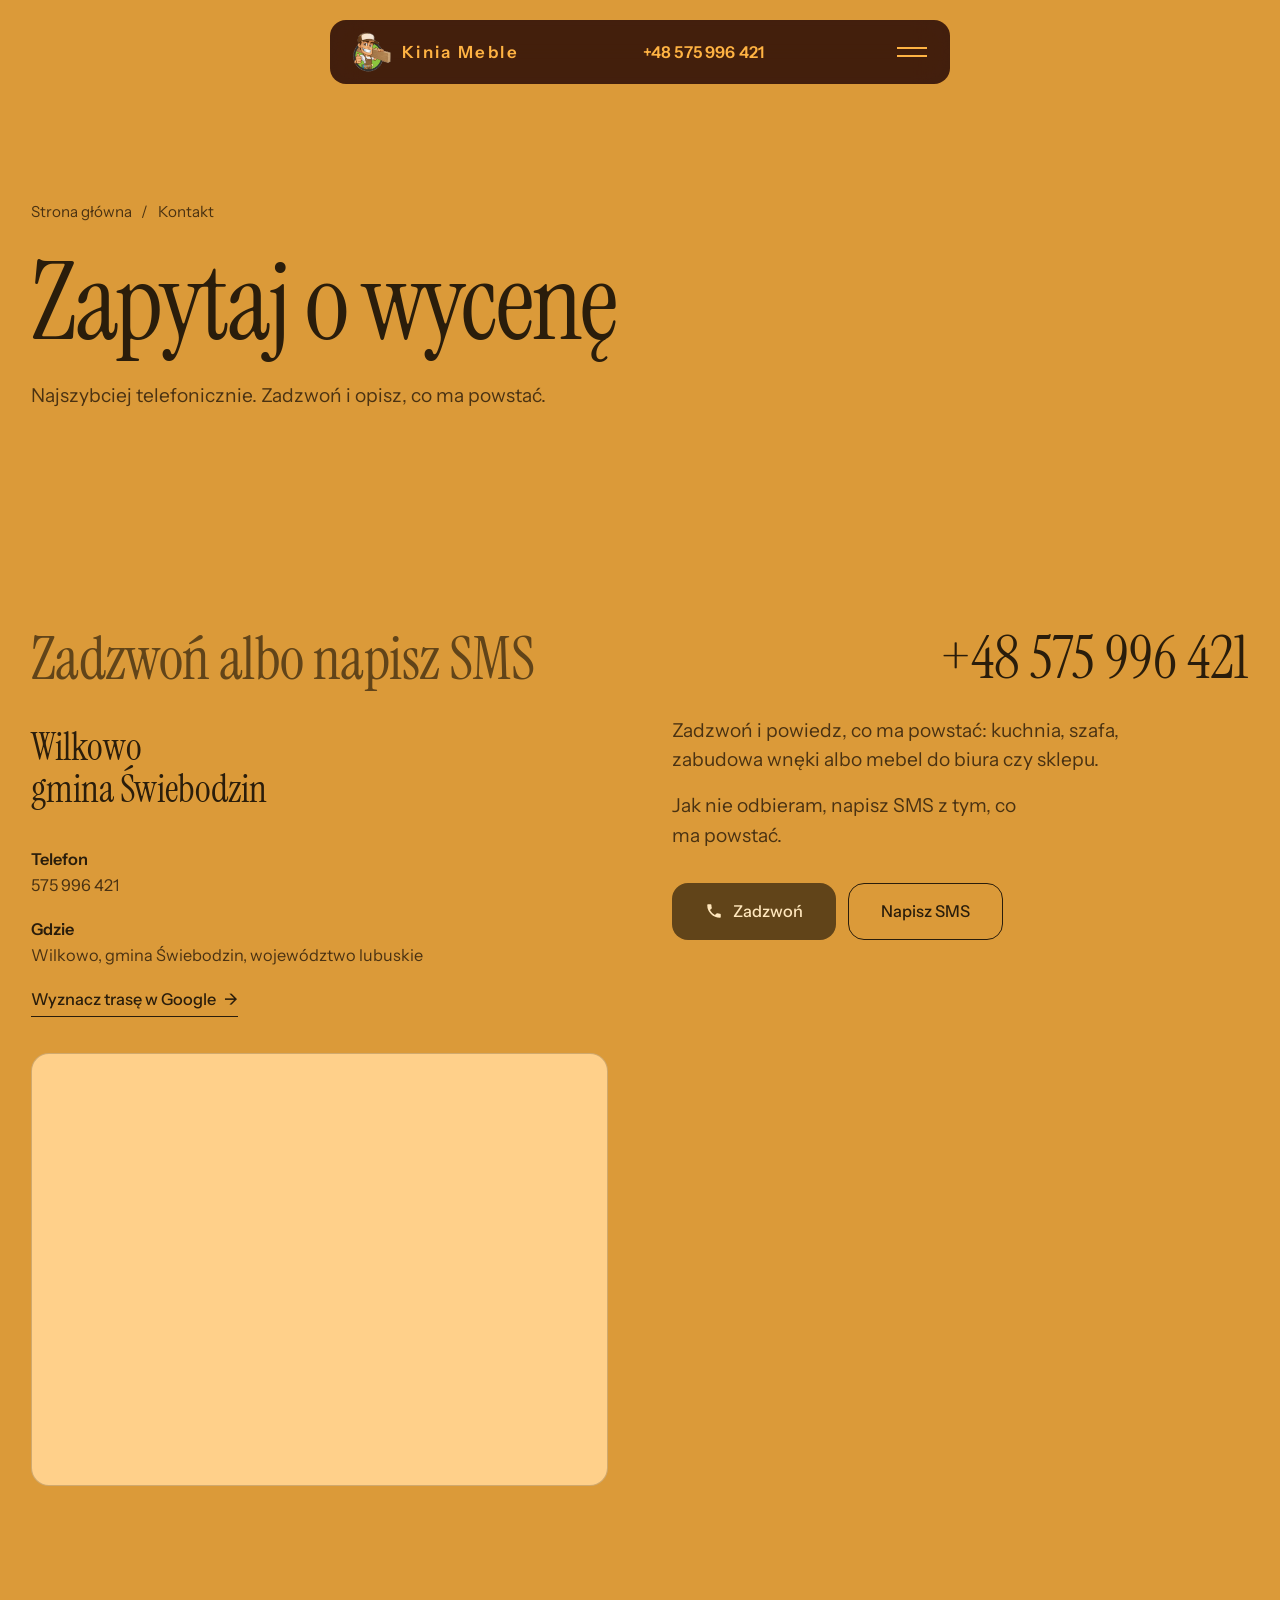
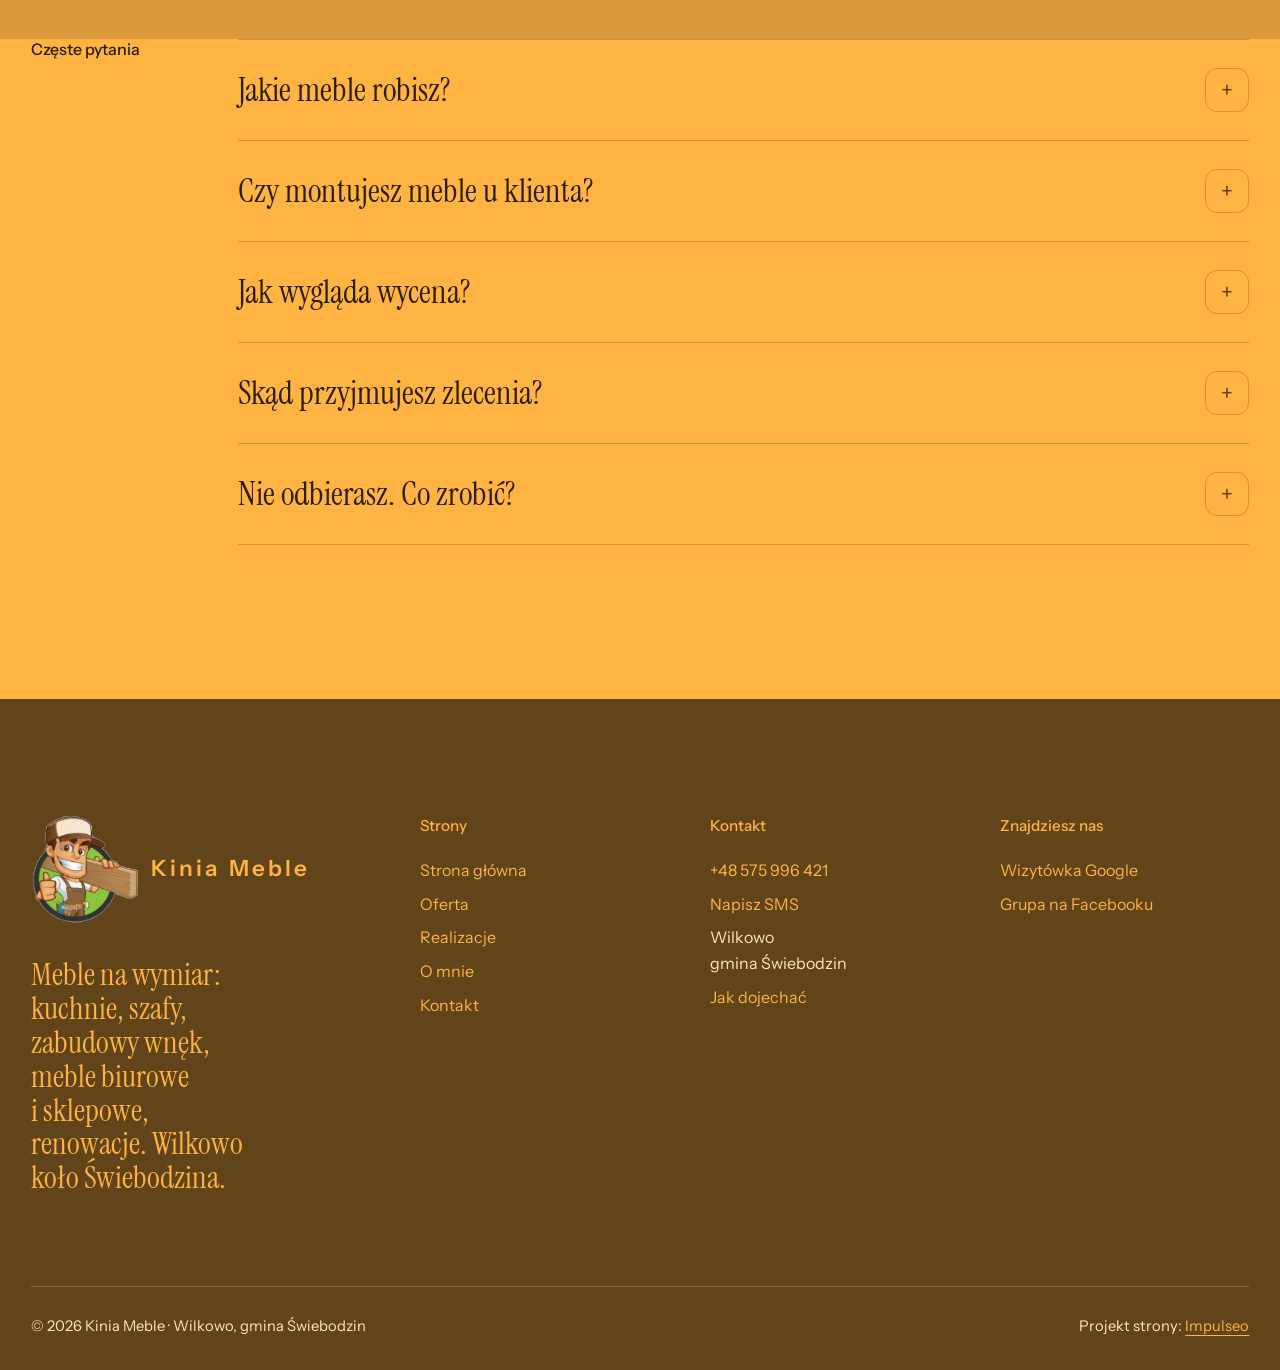
==== commit 0e1a429f: "Poprawki po radzie: Wilkowo k. Świebodzina, 2 realizacje bez dubli, usługi tylko z banera, bez obiet" ====
--- a/kontakt.html
+++ b/kontakt.html
@@ -3,31 +3,31 @@
 <head>
 <meta charset="UTF-8">
 <meta name="viewport" content="width=device-width, initial-scale=1.0">
-<title>Kontakt · Kinia Meble, Dawid Staszak, Świebodzin</title>
-<meta name="description" content="Kontakt: Kinia Meble, Dawid Staszak, Świebodzin, tel. 575 996 421. Meble na wymiar, kuchnie, szafy, zabudowy wnęk.">
+<title>Kontakt · Kinia Meble, Dawid Staszak, Wilkowo k. Świebodzina</title>
+<meta name="description" content="Kontakt: Kinia Meble, Dawid Staszak, Wilkowo, gmina Świebodzin, tel. 575 996 421. Meble na wymiar, kuchnie, szafy, zabudowy wnęk.">
 <link rel="canonical" href="https://impulseo-pl.github.io/kinia-meble/kontakt.html">
 <meta name="robots" content="noindex, nofollow">
 <meta name="theme-color" content="#240808">
 <meta property="og:type" content="website">
 <meta property="og:locale" content="pl_PL">
 <meta property="og:site_name" content="Kinia Meble">
-<meta property="og:title" content="Kontakt · Kinia Meble, Dawid Staszak, Świebodzin">
-<meta property="og:description" content="Kontakt: Kinia Meble, Dawid Staszak, Świebodzin, tel. 575 996 421. Meble na wymiar, kuchnie, szafy, zabudowy wnęk.">
+<meta property="og:title" content="Kontakt · Kinia Meble, Dawid Staszak, Wilkowo k. Świebodzina">
+<meta property="og:description" content="Kontakt: Kinia Meble, Dawid Staszak, Wilkowo, gmina Świebodzin, tel. 575 996 421. Meble na wymiar, kuchnie, szafy, zabudowy wnęk.">
 <meta property="og:url" content="https://impulseo-pl.github.io/kinia-meble/kontakt.html">
 <meta property="og:image" content="https://impulseo-pl.github.io/kinia-meble/img/og.jpg">
 <meta property="og:image:width" content="1200">
 <meta property="og:image:height" content="630">
 <meta name="twitter:card" content="summary_large_image">
 <link rel="icon" href="img/logo.png">
-<script type="application/ld+json">{"@context": "https://schema.org", "@type": "HomeAndConstructionBusiness", "name": "Kinia Meble Dawid Staszak", "url": "https://impulseo-pl.github.io/kinia-meble/", "telephone": "+48575996421", "image": "https://impulseo-pl.github.io/kinia-meble/img/og.jpg", "address": {"@type": "PostalAddress", "addressLocality": "Świebodzin", "addressRegion": "lubuskie", "addressCountry": "PL"}, "geo": {"@type": "GeoCoordinates", "latitude": 52.2435808, "longitude": 15.4755642}, "founder": {"@type": "Person", "name": "Dawid Staszak"}, "aggregateRating": {"@type": "AggregateRating", "ratingValue": "5.0", "bestRating": "5", "reviewCount": "4"}, "sameAs": ["https://www.google.com/maps/place/Kinia+Meble+Dawid+Staszak/@52.2435808,15.4755642,17z/data=!4m6!3m5!1s0x67a8418471066d97:0x9ed3efca1c429b67!8m2!3d52.2435808!4d15.4755642!16s%2Fg%2F11ntkc104k", "https://www.facebook.com/groups/358741888071834/"]}</script>
+<script type="application/ld+json">{"@context": "https://schema.org", "@type": "HomeAndConstructionBusiness", "name": "Kinia Meble Dawid Staszak", "url": "https://impulseo-pl.github.io/kinia-meble/", "telephone": "+48575996421", "image": "https://impulseo-pl.github.io/kinia-meble/img/og.jpg", "address": {"@type": "PostalAddress", "addressLocality": "Wilkowo", "addressRegion": "lubuskie", "addressCountry": "PL"}, "geo": {"@type": "GeoCoordinates", "latitude": 52.2435808, "longitude": 15.4755642}, "founder": {"@type": "Person", "name": "Dawid Staszak"}, "aggregateRating": {"@type": "AggregateRating", "ratingValue": "5.0", "bestRating": "5", "reviewCount": "4"}, "sameAs": ["https://www.google.com/maps/place/Kinia+Meble+Dawid+Staszak/@52.2435808,15.4755642,17z/data=!4m6!3m5!1s0x67a8418471066d97:0x9ed3efca1c429b67!8m2!3d52.2435808!4d15.4755642!16s%2Fg%2F11ntkc104k", "https://www.facebook.com/groups/358741888071834/"]}</script>
 <script>document.documentElement.classList.add('js')</script>
 <link rel="preconnect" href="https://fonts.googleapis.com">
 <link rel="preconnect" href="https://fonts.gstatic.com" crossorigin>
 <link href="https://fonts.googleapis.com/css2?family=Instrument+Sans:wght@400..600&family=Instrument+Serif&display=swap" rel="stylesheet">
-<link rel="stylesheet" href="assets/styles.css?v=20261118a">
+<link rel="stylesheet" href="assets/styles.css?v=20261118b">
 <style>:root{--bone:#FFB343;--bone-hi:#FFD08A;--cacao:#4A3212;--bordeaux:#614419;--carmine:#614419;--brass:#FFB343;--ink:#2A1D0B;--ink-2:#4A3212;--on-dark:#FFE7BD;--on-dark-2:#FFE7BD;--line:rgba(42,29,11,.22);--line-dark:rgba(255,231,189,.22)}.btn-main{color:#FFE7BD}.btn-main:hover{background:#2A1D0B}.card:hover .btn{background:#2A1D0B}.btn-brass{color:#2A1D0B}.btn-brass:hover{background:#FFE7BD}.label-serif{color:#614419}.bone .rows-list dd,.bone .rows-list p{color:#4A3212}#oferta,.phead.bone,.sec.bone#kontakt{background:#DB9A39}.cards{background:#B37E2E}.cards .cards-foot .btn{background:#2A1D0B;color:#FFE7BD}.facts{background:#614419}.foot{background:#614419}.form input,.form textarea{background:#FFD08A}.hero-img{object-position:50% 40%}.pill-logo .mark{width:40px;height:40px}.foot-logo .mark{width:110px;height:110px}@media (max-width:700px){.pill-logo .word{display:inline;font-size:.95rem}}</style>
 <script src="assets/lenis.min.js?v=1.1.20" defer></script>
-<script src="assets/main.js?v=20261118a" defer></script>
+<script src="assets/main.js?v=20261118b" defer></script>
 </head>
 <body>
 <a class="skip" href="#tresc">Przejdź do treści</a>
@@ -47,7 +47,7 @@
     </nav>
     <div class="menu-side">
       <div><b>Telefon</b><a href="tel:+48575996421">+48 575 996 421</a></div>
-      <div><b>Gdzie</b>Świebodzin, lubuskie</div>
+      <div><b>Gdzie</b>Wilkowo, gmina Świebodzin</div>
     </div>
   </div>
 </div>
@@ -63,18 +63,18 @@
   <div class="wrap contact">
     <div class="up">
       <h2>Zadzwoń albo napisz SMS</h2>
-      <p class="big-addr">Kinia Meble<br>Świebodzin</p>
+      <p class="big-addr">Wilkowo<br>gmina Świebodzin</p>
       <div class="contact-meta">
         <p><b>Telefon</b>575 996 421</p>
-        <p><b>Gdzie</b>Świebodzin, województwo lubuskie</p>
+        <p><b>Gdzie</b>Wilkowo, gmina Świebodzin, województwo lubuskie</p>
         <p><a class="link" href="https://www.google.com/maps/place/Kinia+Meble+Dawid+Staszak/@52.2435808,15.4755642,17z/data=!4m6!3m5!1s0x67a8418471066d97:0x9ed3efca1c429b67!8m2!3d52.2435808!4d15.4755642!16s%2Fg%2F11ntkc104k" target="_blank" rel="noopener">Wyznacz trasę w&nbsp;Google <span aria-hidden="true">→</span></a></p>
       </div>
-      <div class="map"><iframe src="https://maps.google.com/maps?q=Kinia%20Meble%20Dawid%20Staszak%4052.2435808,15.4755642&z=13&output=embed" title="Mapa dojazdu, Świebodzin, lubuskie" loading="lazy" referrerpolicy="no-referrer-when-downgrade"></iframe></div>
+      <div class="map"><iframe src="https://maps.google.com/maps?q=Kinia%20Meble%20Dawid%20Staszak%4052.2435808,15.4755642&z=13&output=embed" title="Mapa dojazdu, Wilkowo, gmina Świebodzin" loading="lazy" referrerpolicy="no-referrer-when-downgrade"></iframe></div>
     </div>
     <div class="contact-right up" id="formularz">
       <a class="big-phone" href="tel:+48575996421">+48 575 996 421</a>
       <p class="lead">Zadzwoń i&nbsp;powiedz, co ma powstać: kuchnia, szafa, zabudowa wnęki albo mebel do biura czy sklepu.</p>
-      <p class="lead" style="margin-top:16px">Do wyceny przyda się wymiar i&nbsp;zdjęcie miejsca. Zdjęcie możesz wysłać MMS-em. Jak nie odbieram, napisz SMS, oddzwonię.</p>
+      <p class="lead" style="margin-top:16px">Jak nie odbieram, napisz SMS z&nbsp;tym, co ma powstać.</p>
       <div class="contact-cta">
         <a class="btn btn-main" href="tel:+48575996421"><svg class="ico" viewBox="0 0 24 24" fill="none" aria-hidden="true"><path d="M6.6 10.8a15.5 15.5 0 0 0 6.6 6.6l2.2-2.2a1 1 0 0 1 1-.24 11.4 11.4 0 0 0 3.6.58 1 1 0 0 1 1 1V20a1 1 0 0 1-1 1A17 17 0 0 1 3 4a1 1 0 0 1 1-1h3.5a1 1 0 0 1 1 1c0 1.25.2 2.45.57 3.57a1 1 0 0 1-.25 1L6.6 10.8Z" fill="currentColor"/></svg>Zadzwoń</a>
         <a class="btn btn-line" href="sms:+48575996421?body=Dzie%C5%84%20dobry%2C%20pytam%20o%3A%20%28kuchnia%2Fszafa%2Fzabudowa%29.%20Miejscowo%C5%9B%C4%87%3A%20...">Napisz SMS</a>
@@ -87,10 +87,10 @@
     <h2 class="label">Częste pytania</h2>
     <div>
       <details><summary>Jakie meble robisz?</summary><p>Wszystkie pod wymiar: kuchnie, szafy, zabudowy wnęk, meble biurowe i&nbsp;sklepowe, renowacje.</p></details>
-      <details><summary>Czy montujesz meble u&nbsp;klienta?</summary><p>Tak, mebel montuję u&nbsp;Ciebie. Szczegóły ustalimy przy wycenie.</p></details>
-      <details><summary>Kiedy poznam cenę?</summary><p>Zanim zacznę. Ustalam z&nbsp;Tobą materiał, wymiar i&nbsp;wygląd, potem podaję cenę i&nbsp;termin.</p></details>
-      <details><summary>Co przygotować do wyceny?</summary><p>Wymiar miejsca i&nbsp;zdjęcie. Zdjęcie możesz wysłać MMS-em.</p></details>
-      <details><summary>Nie odbierasz. Co zrobić?</summary><p>Napisz SMS z&nbsp;tym, co ma powstać. Oddzwonię.</p></details>
+      <details><summary>Czy montujesz meble u&nbsp;klienta?</summary><p>Tak, mebel montuję u&nbsp;Ciebie.</p></details>
+      <details><summary>Jak wygląda wycena?</summary><p>Ustalam z&nbsp;Tobą materiał, wymiar i&nbsp;wygląd, potem wyceniam.</p></details>
+      <details><summary>Skąd przyjmujesz zlecenia?</summary><p>Pracuję w&nbsp;Wilkowie, w&nbsp;gminie Świebodzin. O&nbsp;dojazd zapytaj przy rozmowie.</p></details>
+      <details><summary>Nie odbierasz. Co zrobić?</summary><p>Napisz SMS z&nbsp;tym, co ma powstać.</p></details>
     </div>
   </div>
 </section>
@@ -100,18 +100,18 @@
     <div class="foot-top">
       <div>
         <a class="foot-logo" href="index.html" aria-label="Kinia Meble - strona główna"><img class="mark" src="img/logo.png" width="285" height="293" alt=""><span class="word">Kinia Meble</span></a>
-        <p class="foot-claim">Meble na wymiar: kuchnie, szafy, zabudowy wnęk, meble biurowe i&nbsp;sklepowe, renowacje. Świebodzin.</p>
+        <p class="foot-claim">Meble na wymiar: kuchnie, szafy, zabudowy wnęk, meble biurowe i&nbsp;sklepowe, renowacje. Wilkowo koło Świebodzina.</p>
       </div>
       <div><h4>Strony</h4><ul><li><a href="index.html">Strona główna</a></li><li><a href="oferta.html">Oferta</a></li><li><a href="realizacje.html">Realizacje</a></li><li><a href="o-nas.html">O mnie</a></li><li><a href="kontakt.html">Kontakt</a></li></ul></div>
       <div><h4>Kontakt</h4><ul>
-        <li><a href="tel:+48575996421">+48 575 996 421</a></li><li><a href="sms:+48575996421?body=Dzie%C5%84%20dobry%2C%20pytam%20o%3A%20%28kuchnia%2Fszafa%2Fzabudowa%29.%20Miejscowo%C5%9B%C4%87%3A%20...">Napisz SMS</a></li><li>Kinia Meble<br>Świebodzin</li><li><a href="https://www.google.com/maps/place/Kinia+Meble+Dawid+Staszak/@52.2435808,15.4755642,17z/data=!4m6!3m5!1s0x67a8418471066d97:0x9ed3efca1c429b67!8m2!3d52.2435808!4d15.4755642!16s%2Fg%2F11ntkc104k" target="_blank" rel="noopener">Jak dojechać</a></li>
+        <li><a href="tel:+48575996421">+48 575 996 421</a></li><li><a href="sms:+48575996421?body=Dzie%C5%84%20dobry%2C%20pytam%20o%3A%20%28kuchnia%2Fszafa%2Fzabudowa%29.%20Miejscowo%C5%9B%C4%87%3A%20...">Napisz SMS</a></li><li>Wilkowo<br>gmina Świebodzin</li><li><a href="https://www.google.com/maps/place/Kinia+Meble+Dawid+Staszak/@52.2435808,15.4755642,17z/data=!4m6!3m5!1s0x67a8418471066d97:0x9ed3efca1c429b67!8m2!3d52.2435808!4d15.4755642!16s%2Fg%2F11ntkc104k" target="_blank" rel="noopener">Jak dojechać</a></li>
       </ul></div>
       <div><h4>Znajdziesz nas</h4><ul>
         <li><a href="https://www.google.com/maps/place/Kinia+Meble+Dawid+Staszak/@52.2435808,15.4755642,17z/data=!4m6!3m5!1s0x67a8418471066d97:0x9ed3efca1c429b67!8m2!3d52.2435808!4d15.4755642!16s%2Fg%2F11ntkc104k" target="_blank" rel="noopener">Wizytówka Google</a></li><li><a href="https://www.facebook.com/groups/358741888071834/" target="_blank" rel="noopener">Grupa na Facebooku</a></li>
       </ul></div>
     </div>
     <div class="foot-bottom">
-      <span>© 2026 Kinia Meble · Świebodzin, lubuskie</span>
+      <span>© 2026 Kinia Meble · Wilkowo, gmina Świebodzin</span>
       <span>Projekt strony: <a href="https://impulseo.pl" target="_blank" rel="noopener">Impulseo</a></span>
     </div>
   </div>
